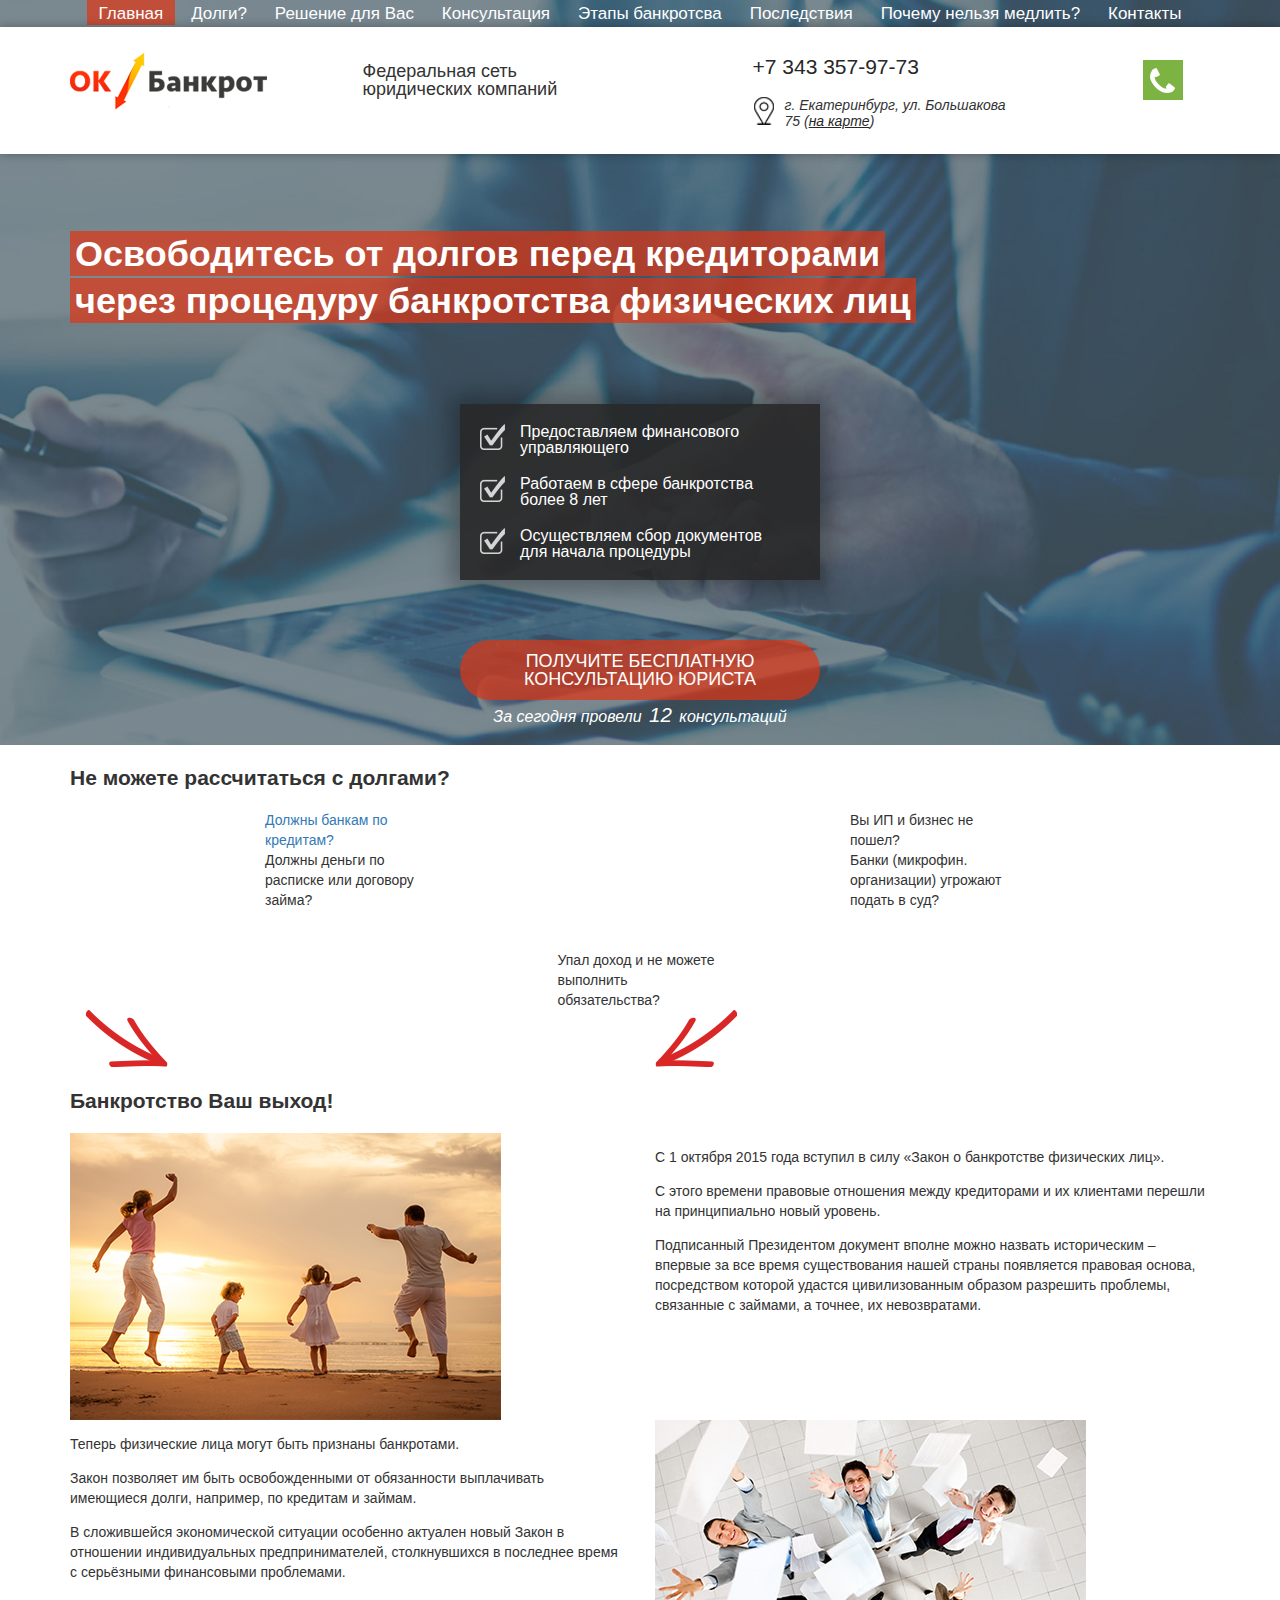
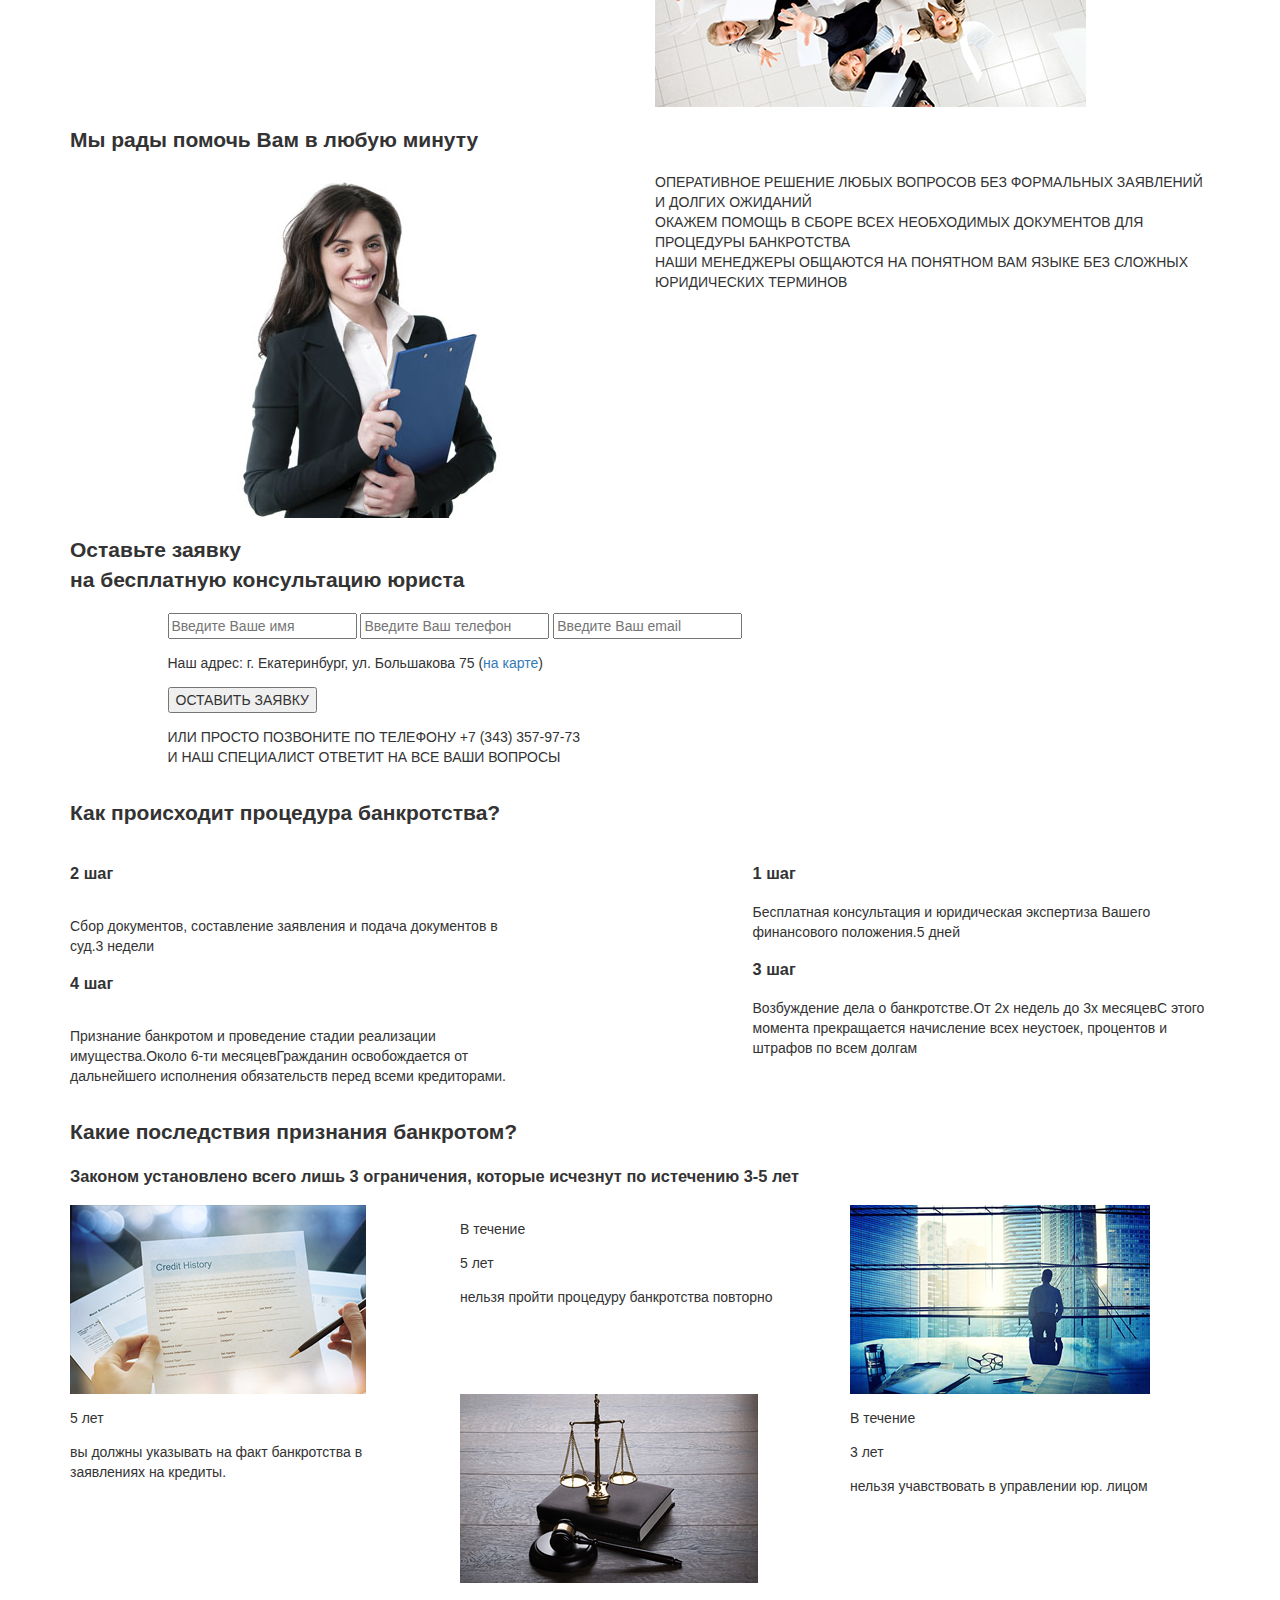
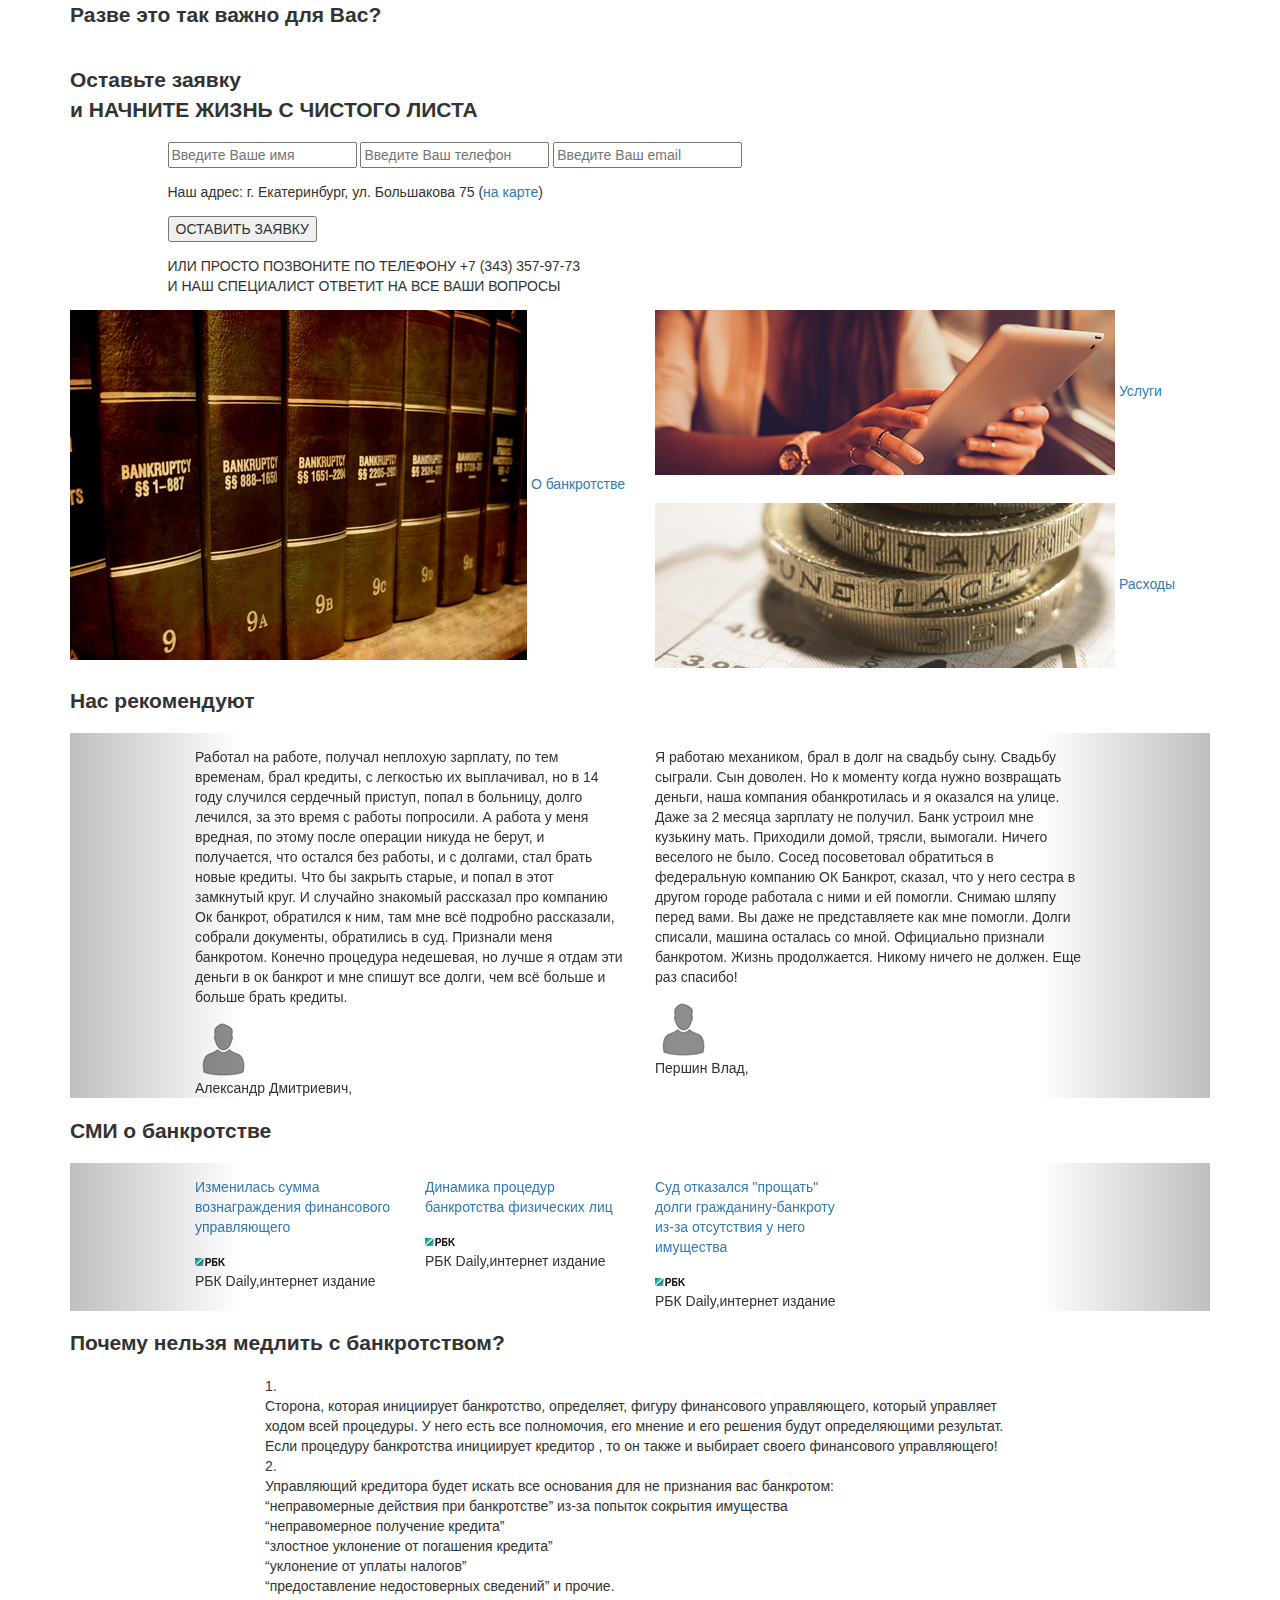
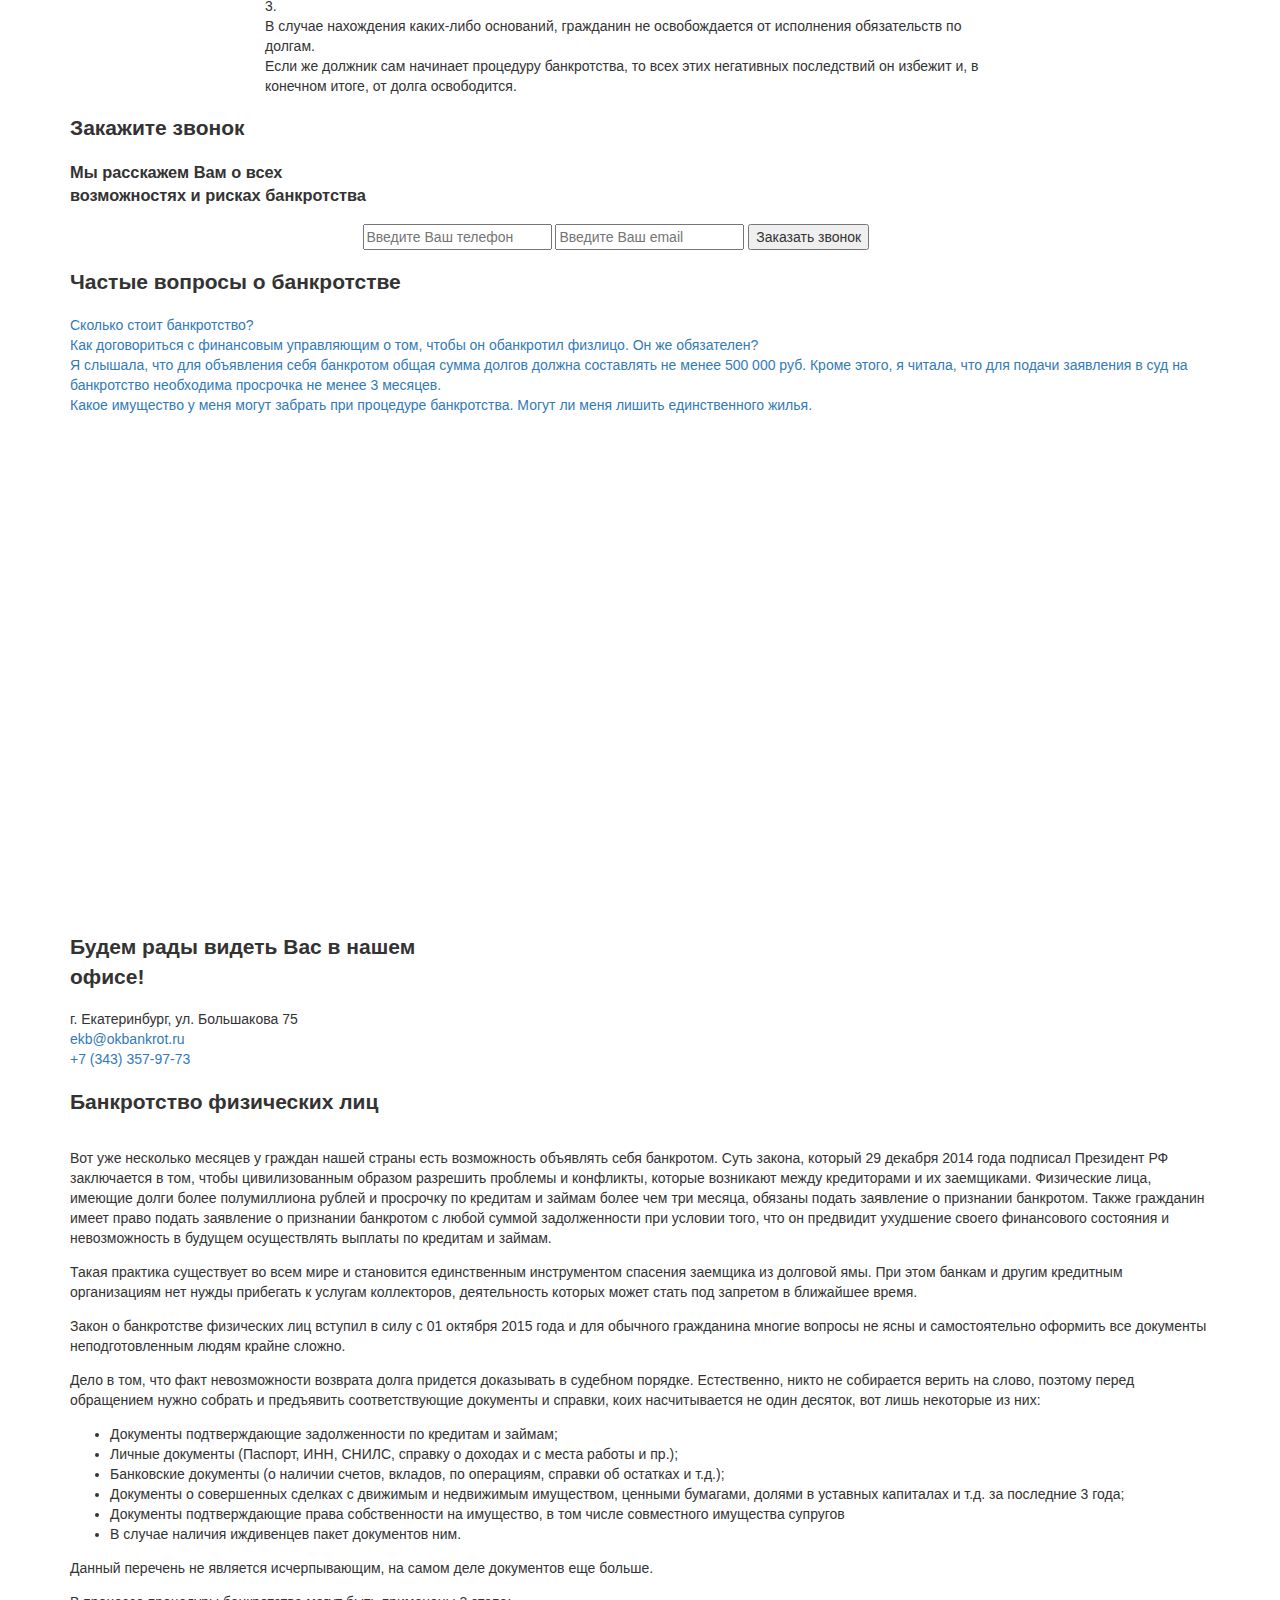
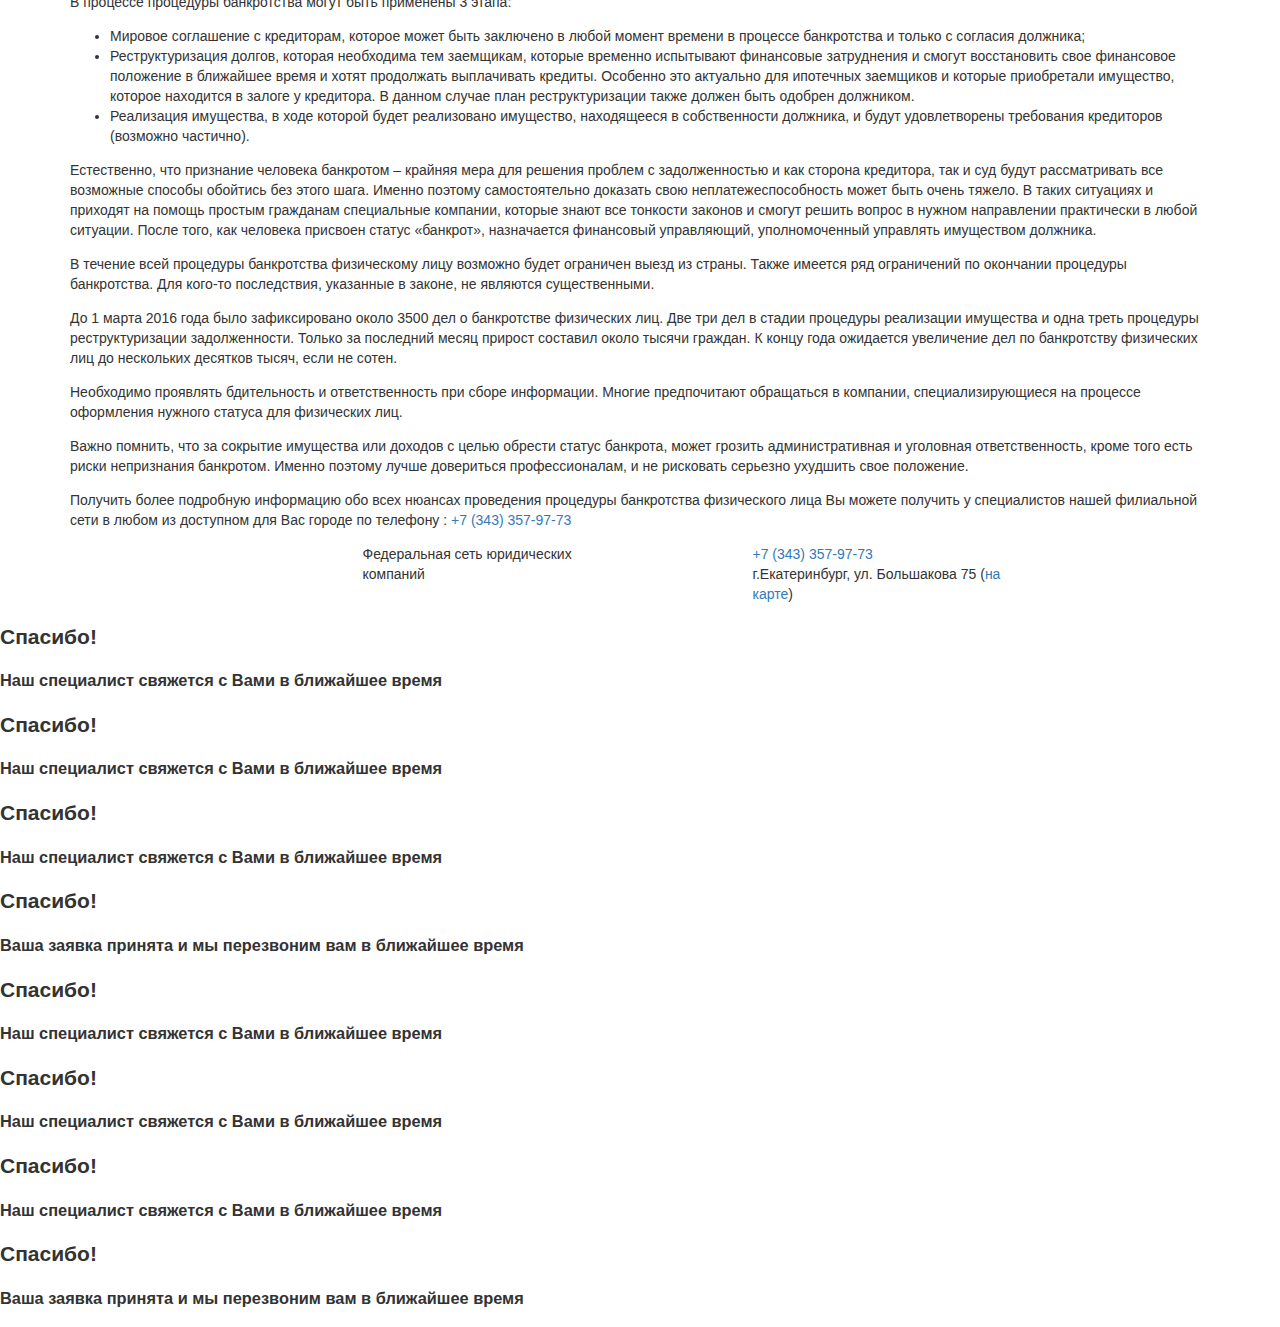
==== index.html @ f603e325 "Add files via upload" ====
<!DOCTYPE html>
<!--[if lt IE 7 ]><html class="ie ie6" lang="en"> <![endif]-->
<!--[if IE 7 ]><html class="ie ie7" lang="en"> <![endif]-->
<!--[if IE 8 ]><html class="ie ie8" lang="en"> <![endif]-->
<!--[if (gte IE 9)|!(IE)]><!--><html lang="ru"> <!--<![endif]-->
<head>
	<meta charset="utf-8">
	<title>Банкротство физических лиц - Избавьтесь от долгов по кредитам - ОК Банкрот Екатеринбург</title>
	<meta name="description" content="">
	<!-- Bootstrap v3.3.4 Grid Styles -->
	<style>	html{font-family:sans-serif;-ms-text-size-adjust:100%;-webkit-text-size-adjust:100%}body{margin:0}article,aside,details,figcaption,figure,footer,header,hgroup,main,menu,nav,section,summary{display:block}audio,canvas,progress,video{display:inline-block;vertical-align:baseline}audio:not([controls]){display:none;height:0}[hidden],template{display:none}a{background-color:transparent}a:active,a:hover{outline:0}abbr[title]{border-bottom:1px dotted}b,strong{font-weight:bold}dfn{font-style:italic}h1{font-size:2em;margin:0.67em 0}mark{background:#ff0;color:#000}small{font-size:80%}sub,sup{font-size:75%;line-height:0;position:relative;vertical-align:baseline}sup{top:-0.5em}sub{bottom:-0.25em}img{border:0}svg:not(:root){overflow:hidden}figure{margin:1em 40px}hr{-webkit-box-sizing:content-box;-moz-box-sizing:content-box;box-sizing:content-box;height:0}pre{overflow:auto}code,kbd,pre,samp{font-family:monospace, monospace;font-size:1em}button,input,optgroup,select,textarea{color:inherit;font:inherit;margin:0}button{overflow:visible}button,select{text-transform:none}button,html input[type="button"],input[type="reset"],input[type="submit"]{-webkit-appearance:button;cursor:pointer}button[disabled],html input[disabled]{cursor:default}button::-moz-focus-inner,input::-moz-focus-inner{border:0;padding:0}input{line-height:normal}input[type="checkbox"],input[type="radio"]{-webkit-box-sizing:border-box;-moz-box-sizing:border-box;box-sizing:border-box;padding:0}input[type="number"]::-webkit-inner-spin-button,input[type="number"]::-webkit-outer-spin-button{height:auto}input[type="search"]{-webkit-appearance:textfield;-webkit-box-sizing:content-box;-moz-box-sizing:content-box;box-sizing:content-box}input[type="search"]::-webkit-search-cancel-button,input[type="search"]::-webkit-search-decoration{-webkit-appearance:none}fieldset{border:1px solid #c0c0c0;margin:0 2px;padding:0.35em 0.625em 0.75em}legend{border:0;padding:0}textarea{overflow:auto}optgroup{font-weight:bold}table{border-collapse:collapse;border-spacing:0}td,th{padding:0}*{-webkit-box-sizing:border-box;-moz-box-sizing:border-box;box-sizing:border-box}*:before,*:after{-webkit-box-sizing:border-box;-moz-box-sizing:border-box;box-sizing:border-box}html{font-size:10px;-webkit-tap-highlight-color:rgba(0,0,0,0)}body{font-family:"Helvetica Neue",Helvetica,Arial,sans-serif;font-size:14px;line-height:1.42857143;color:#333;background-color:#fff}input,button,select,textarea{font-family:inherit;font-size:inherit;line-height:inherit}a{color:#337ab7;text-decoration:none}a:hover,a:focus{color:#23527c;text-decoration:underline}a:focus{outline:thin dotted;outline:5px auto -webkit-focus-ring-color;outline-offset:-2px}figure{margin:0}img{vertical-align:middle}.img-responsive,.carousel-inner>.item>img,.carousel-inner>.item>a>img{display:block;max-width:100%;height:auto}.img-rounded{border-radius:6px}.img-thumbnail{padding:4px;line-height:1.42857143;background-color:#fff;border:1px solid #ddd;border-radius:4px;-webkit-transition:all .2s ease-in-out;-o-transition:all .2s ease-in-out;transition:all .2s ease-in-out;display:inline-block;max-width:100%;height:auto}.img-circle{border-radius:50%}hr{margin-top:20px;margin-bottom:20px;border:0;border-top:1px solid #eee}.sr-only{position:absolute;width:1px;height:1px;margin:-1px;padding:0;overflow:hidden;clip:rect(0, 0, 0, 0);border:0}.sr-only-focusable:active,.sr-only-focusable:focus{position:static;width:auto;height:auto;margin:0;overflow:visible;clip:auto}[role="button"]{cursor:pointer}.container{margin-right:auto;margin-left:auto;padding-left:15px;padding-right:15px}@media (min-width:768px){.container{width:750px}}@media (min-width:992px){.container{width:970px}}@media (min-width:1200px){.container{width:1170px}}.container-fluid{margin-right:auto;margin-left:auto;padding-left:15px;padding-right:15px}.row{margin-left:-15px;margin-right:-15px}.col-xs-1, .col-sm-1, .col-md-1, .col-lg-1, .col-xs-2, .col-sm-2, .col-md-2, .col-lg-2, .col-xs-3, .col-sm-3, .col-md-3, .col-lg-3, .col-xs-4, .col-sm-4, .col-md-4, .col-lg-4, .col-xs-5, .col-sm-5, .col-md-5, .col-lg-5, .col-xs-6, .col-sm-6, .col-md-6, .col-lg-6, .col-xs-7, .col-sm-7, .col-md-7, .col-lg-7, .col-xs-8, .col-sm-8, .col-md-8, .col-lg-8, .col-xs-9, .col-sm-9, .col-md-9, .col-lg-9, .col-xs-10, .col-sm-10, .col-md-10, .col-lg-10, .col-xs-11, .col-sm-11, .col-md-11, .col-lg-11, .col-xs-12, .col-sm-12, .col-md-12, .col-lg-12{position:relative;min-height:1px;padding-left:15px;padding-right:15px}.col-xs-1, .col-xs-2, .col-xs-3, .col-xs-4, .col-xs-5, .col-xs-6, .col-xs-7, .col-xs-8, .col-xs-9, .col-xs-10, .col-xs-11, .col-xs-12{float:left}.col-xs-12{width:100%}.col-xs-11{width:91.66666667%}.col-xs-10{width:83.33333333%}.col-xs-9{width:75%}.col-xs-8{width:66.66666667%}.col-xs-7{width:58.33333333%}.col-xs-6{width:50%}.col-xs-5{width:41.66666667%}.col-xs-4{width:33.33333333%}.col-xs-3{width:25%}.col-xs-2{width:16.66666667%}.col-xs-1{width:8.33333333%}.col-xs-pull-12{right:100%}.col-xs-pull-11{right:91.66666667%}.col-xs-pull-10{right:83.33333333%}.col-xs-pull-9{right:75%}.col-xs-pull-8{right:66.66666667%}.col-xs-pull-7{right:58.33333333%}.col-xs-pull-6{right:50%}.col-xs-pull-5{right:41.66666667%}.col-xs-pull-4{right:33.33333333%}.col-xs-pull-3{right:25%}.col-xs-pull-2{right:16.66666667%}.col-xs-pull-1{right:8.33333333%}.col-xs-pull-0{right:auto}.col-xs-push-12{left:100%}.col-xs-push-11{left:91.66666667%}.col-xs-push-10{left:83.33333333%}.col-xs-push-9{left:75%}.col-xs-push-8{left:66.66666667%}.col-xs-push-7{left:58.33333333%}.col-xs-push-6{left:50%}.col-xs-push-5{left:41.66666667%}.col-xs-push-4{left:33.33333333%}.col-xs-push-3{left:25%}.col-xs-push-2{left:16.66666667%}.col-xs-push-1{left:8.33333333%}.col-xs-push-0{left:auto}.col-xs-offset-12{margin-left:100%}.col-xs-offset-11{margin-left:91.66666667%}.col-xs-offset-10{margin-left:83.33333333%}.col-xs-offset-9{margin-left:75%}.col-xs-offset-8{margin-left:66.66666667%}.col-xs-offset-7{margin-left:58.33333333%}.col-xs-offset-6{margin-left:50%}.col-xs-offset-5{margin-left:41.66666667%}.col-xs-offset-4{margin-left:33.33333333%}.col-xs-offset-3{margin-left:25%}.col-xs-offset-2{margin-left:16.66666667%}.col-xs-offset-1{margin-left:8.33333333%}.col-xs-offset-0{margin-left:0}@media (min-width:768px){.col-sm-1, .col-sm-2, .col-sm-3, .col-sm-4, .col-sm-5, .col-sm-6, .col-sm-7, .col-sm-8, .col-sm-9, .col-sm-10, .col-sm-11, .col-sm-12{float:left}.col-sm-12{width:100%}.col-sm-11{width:91.66666667%}.col-sm-10{width:83.33333333%}.col-sm-9{width:75%}.col-sm-8{width:66.66666667%}.col-sm-7{width:58.33333333%}.col-sm-6{width:50%}.col-sm-5{width:41.66666667%}.col-sm-4{width:33.33333333%}.col-sm-3{width:25%}.col-sm-2{width:16.66666667%}.col-sm-1{width:8.33333333%}.col-sm-pull-12{right:100%}.col-sm-pull-11{right:91.66666667%}.col-sm-pull-10{right:83.33333333%}.col-sm-pull-9{right:75%}.col-sm-pull-8{right:66.66666667%}.col-sm-pull-7{right:58.33333333%}.col-sm-pull-6{right:50%}.col-sm-pull-5{right:41.66666667%}.col-sm-pull-4{right:33.33333333%}.col-sm-pull-3{right:25%}.col-sm-pull-2{right:16.66666667%}.col-sm-pull-1{right:8.33333333%}.col-sm-pull-0{right:auto}.col-sm-push-12{left:100%}.col-sm-push-11{left:91.66666667%}.col-sm-push-10{left:83.33333333%}.col-sm-push-9{left:75%}.col-sm-push-8{left:66.66666667%}.col-sm-push-7{left:58.33333333%}.col-sm-push-6{left:50%}.col-sm-push-5{left:41.66666667%}.col-sm-push-4{left:33.33333333%}.col-sm-push-3{left:25%}.col-sm-push-2{left:16.66666667%}.col-sm-push-1{left:8.33333333%}.col-sm-push-0{left:auto}.col-sm-offset-12{margin-left:100%}.col-sm-offset-11{margin-left:91.66666667%}.col-sm-offset-10{margin-left:83.33333333%}.col-sm-offset-9{margin-left:75%}.col-sm-offset-8{margin-left:66.66666667%}.col-sm-offset-7{margin-left:58.33333333%}.col-sm-offset-6{margin-left:50%}.col-sm-offset-5{margin-left:41.66666667%}.col-sm-offset-4{margin-left:33.33333333%}.col-sm-offset-3{margin-left:25%}.col-sm-offset-2{margin-left:16.66666667%}.col-sm-offset-1{margin-left:8.33333333%}.col-sm-offset-0{margin-left:0}}@media (min-width:992px){.col-md-1, .col-md-2, .col-md-3, .col-md-4, .col-md-5, .col-md-6, .col-md-7, .col-md-8, .col-md-9, .col-md-10, .col-md-11, .col-md-12{float:left}.col-md-12{width:100%}.col-md-11{width:91.66666667%}.col-md-10{width:83.33333333%}.col-md-9{width:75%}.col-md-8{width:66.66666667%}.col-md-7{width:58.33333333%}.col-md-6{width:50%}.col-md-5{width:41.66666667%}.col-md-4{width:33.33333333%}.col-md-3{width:25%}.col-md-2{width:16.66666667%}.col-md-1{width:8.33333333%}.col-md-pull-12{right:100%}.col-md-pull-11{right:91.66666667%}.col-md-pull-10{right:83.33333333%}.col-md-pull-9{right:75%}.col-md-pull-8{right:66.66666667%}.col-md-pull-7{right:58.33333333%}.col-md-pull-6{right:50%}.col-md-pull-5{right:41.66666667%}.col-md-pull-4{right:33.33333333%}.col-md-pull-3{right:25%}.col-md-pull-2{right:16.66666667%}.col-md-pull-1{right:8.33333333%}.col-md-pull-0{right:auto}.col-md-push-12{left:100%}.col-md-push-11{left:91.66666667%}.col-md-push-10{left:83.33333333%}.col-md-push-9{left:75%}.col-md-push-8{left:66.66666667%}.col-md-push-7{left:58.33333333%}.col-md-push-6{left:50%}.col-md-push-5{left:41.66666667%}.col-md-push-4{left:33.33333333%}.col-md-push-3{left:25%}.col-md-push-2{left:16.66666667%}.col-md-push-1{left:8.33333333%}.col-md-push-0{left:auto}.col-md-offset-12{margin-left:100%}.col-md-offset-11{margin-left:91.66666667%}.col-md-offset-10{margin-left:83.33333333%}.col-md-offset-9{margin-left:75%}.col-md-offset-8{margin-left:66.66666667%}.col-md-offset-7{margin-left:58.33333333%}.col-md-offset-6{margin-left:50%}.col-md-offset-5{margin-left:41.66666667%}.col-md-offset-4{margin-left:33.33333333%}.col-md-offset-3{margin-left:25%}.col-md-offset-2{margin-left:16.66666667%}.col-md-offset-1{margin-left:8.33333333%}.col-md-offset-0{margin-left:0}}@media (min-width:1200px){.col-lg-1, .col-lg-2, .col-lg-3, .col-lg-4, .col-lg-5, .col-lg-6, .col-lg-7, .col-lg-8, .col-lg-9, .col-lg-10, .col-lg-11, .col-lg-12{float:left}.col-lg-12{width:100%}.col-lg-11{width:91.66666667%}.col-lg-10{width:83.33333333%}.col-lg-9{width:75%}.col-lg-8{width:66.66666667%}.col-lg-7{width:58.33333333%}.col-lg-6{width:50%}.col-lg-5{width:41.66666667%}.col-lg-4{width:33.33333333%}.col-lg-3{width:25%}.col-lg-2{width:16.66666667%}.col-lg-1{width:8.33333333%}.col-lg-pull-12{right:100%}.col-lg-pull-11{right:91.66666667%}.col-lg-pull-10{right:83.33333333%}.col-lg-pull-9{right:75%}.col-lg-pull-8{right:66.66666667%}.col-lg-pull-7{right:58.33333333%}.col-lg-pull-6{right:50%}.col-lg-pull-5{right:41.66666667%}.col-lg-pull-4{right:33.33333333%}.col-lg-pull-3{right:25%}.col-lg-pull-2{right:16.66666667%}.col-lg-pull-1{right:8.33333333%}.col-lg-pull-0{right:auto}.col-lg-push-12{left:100%}.col-lg-push-11{left:91.66666667%}.col-lg-push-10{left:83.33333333%}.col-lg-push-9{left:75%}.col-lg-push-8{left:66.66666667%}.col-lg-push-7{left:58.33333333%}.col-lg-push-6{left:50%}.col-lg-push-5{left:41.66666667%}.col-lg-push-4{left:33.33333333%}.col-lg-push-3{left:25%}.col-lg-push-2{left:16.66666667%}.col-lg-push-1{left:8.33333333%}.col-lg-push-0{left:auto}.col-lg-offset-12{margin-left:100%}.col-lg-offset-11{margin-left:91.66666667%}.col-lg-offset-10{margin-left:83.33333333%}.col-lg-offset-9{margin-left:75%}.col-lg-offset-8{margin-left:66.66666667%}.col-lg-offset-7{margin-left:58.33333333%}.col-lg-offset-6{margin-left:50%}.col-lg-offset-5{margin-left:41.66666667%}.col-lg-offset-4{margin-left:33.33333333%}.col-lg-offset-3{margin-left:25%}.col-lg-offset-2{margin-left:16.66666667%}.col-lg-offset-1{margin-left:8.33333333%}.col-lg-offset-0{margin-left:0}}.fade{opacity:0;-webkit-transition:opacity .15s linear;-o-transition:opacity .15s linear;transition:opacity .15s linear}.fade.in{opacity:1}.collapse{display:none}.collapse.in{display:block}tr.collapse.in{display:table-row}tbody.collapse.in{display:table-row-group}.collapsing{position:relative;height:0;overflow:hidden;-webkit-transition-property:height, visibility;-o-transition-property:height, visibility;transition-property:height, visibility;-webkit-transition-duration:.35s;-o-transition-duration:.35s;transition-duration:.35s;-webkit-transition-timing-function:ease;-o-transition-timing-function:ease;transition-timing-function:ease}.embed-responsive{position:relative;display:block;height:0;padding:0;overflow:hidden}.embed-responsive .embed-responsive-item,.embed-responsive iframe,.embed-responsive embed,.embed-responsive object,.embed-responsive video{position:absolute;top:0;left:0;bottom:0;height:100%;width:100%;border:0}.embed-responsive-16by9{padding-bottom:56.25%}.embed-responsive-4by3{padding-bottom:75%}.modal-open{overflow:hidden}.modal{display:none;overflow:hidden;position:fixed;top:0;right:0;bottom:0;left:0;z-index:1050;-webkit-overflow-scrolling:touch;outline:0}.modal.fade .modal-dialog{-webkit-transform:translate(0, -25%);-ms-transform:translate(0, -25%);-o-transform:translate(0, -25%);transform:translate(0, -25%);-webkit-transition:-webkit-transform 0.3s ease-out;-o-transition:-o-transform 0.3s ease-out;transition:transform 0.3s ease-out}.modal.in .modal-dialog{-webkit-transform:translate(0, 0);-ms-transform:translate(0, 0);-o-transform:translate(0, 0);transform:translate(0, 0)}.modal-open .modal{overflow-x:hidden;overflow-y:auto}.modal-dialog{position:relative;width:auto;margin:10px}.modal-content{position:relative;background-color:#fff;border:1px solid #999;border:1px solid rgba(0,0,0,0.2);border-radius:6px;-webkit-box-shadow:0 3px 9px rgba(0,0,0,0.5);box-shadow:0 3px 9px rgba(0,0,0,0.5);-webkit-background-clip:padding-box;background-clip:padding-box;outline:0}.modal-backdrop{position:fixed;top:0;right:0;bottom:0;left:0;z-index:1040;background-color:#000}.modal-backdrop.fade{opacity:0;filter:alpha(opacity=0)}.modal-backdrop.in{opacity:.5;filter:alpha(opacity=50)}.modal-header{padding:15px;border-bottom:1px solid #e5e5e5}.modal-header .close{margin-top:-2px}.modal-title{margin:0;line-height:1.42857143}.modal-body{position:relative;padding:15px}.modal-footer{padding:15px;text-align:right;border-top:1px solid #e5e5e5}.modal-footer .btn+.btn{margin-left:5px;margin-bottom:0}.modal-footer .btn-group .btn+.btn{margin-left:-1px}.modal-footer .btn-block+.btn-block{margin-left:0}.modal-scrollbar-measure{position:absolute;top:-9999px;width:50px;height:50px;overflow:scroll}@media (min-width:768px){.modal-dialog{width:600px;margin:30px auto}.modal-content{-webkit-box-shadow:0 5px 15px rgba(0,0,0,0.5);box-shadow:0 5px 15px rgba(0,0,0,0.5)}.modal-sm{width:300px}}@media (min-width:992px){.modal-lg{width:900px}}.carousel{position:relative}.carousel-inner{position:relative;overflow:hidden;width:100%}.carousel-inner>.item{display:none;position:relative;-webkit-transition:.6s ease-in-out left;-o-transition:.6s ease-in-out left;transition:.6s ease-in-out left}.carousel-inner>.item>img,.carousel-inner>.item>a>img{line-height:1}@media all and (transform-3d),(-webkit-transform-3d){.carousel-inner>.item{-webkit-transition:-webkit-transform 0.6s ease-in-out;-o-transition:-o-transform 0.6s ease-in-out;transition:transform 0.6s ease-in-out;-webkit-backface-visibility:hidden;backface-visibility:hidden;-webkit-perspective:1000px;perspective:1000px}.carousel-inner>.item.next,.carousel-inner>.item.active.right{-webkit-transform:translate3d(100%, 0, 0);transform:translate3d(100%, 0, 0);left:0}.carousel-inner>.item.prev,.carousel-inner>.item.active.left{-webkit-transform:translate3d(-100%, 0, 0);transform:translate3d(-100%, 0, 0);left:0}.carousel-inner>.item.next.left,.carousel-inner>.item.prev.right,.carousel-inner>.item.active{-webkit-transform:translate3d(0, 0, 0);transform:translate3d(0, 0, 0);left:0}}.carousel-inner>.active,.carousel-inner>.next,.carousel-inner>.prev{display:block}.carousel-inner>.active{left:0}.carousel-inner>.next,.carousel-inner>.prev{position:absolute;top:0;width:100%}.carousel-inner>.next{left:100%}.carousel-inner>.prev{left:-100%}.carousel-inner>.next.left,.carousel-inner>.prev.right{left:0}.carousel-inner>.active.left{left:-100%}.carousel-inner>.active.right{left:100%}.carousel-control{position:absolute;top:0;left:0;bottom:0;width:15%;opacity:.5;filter:alpha(opacity=50);font-size:20px;color:#fff;text-align:center;text-shadow:0 1px 2px rgba(0,0,0,0.6);background-color:rgba(0,0,0,0)}.carousel-control.left{background-image:-webkit-linear-gradient(left, rgba(0,0,0,0.5) 0, rgba(0,0,0,0.0001) 100%);background-image:-o-linear-gradient(left, rgba(0,0,0,0.5) 0, rgba(0,0,0,0.0001) 100%);background-image:-webkit-gradient(linear, left top, right top, color-stop(0, rgba(0,0,0,0.5)), to(rgba(0,0,0,0.0001)));background-image:linear-gradient(to right, rgba(0,0,0,0.5) 0, rgba(0,0,0,0.0001) 100%);background-repeat:repeat-x;filter:progid:DXImageTransform.Microsoft.gradient(startColorstr='#80000000', endColorstr='#00000000', GradientType=1)}.carousel-control.right{left:auto;right:0;background-image:-webkit-linear-gradient(left, rgba(0,0,0,0.0001) 0, rgba(0,0,0,0.5) 100%);background-image:-o-linear-gradient(left, rgba(0,0,0,0.0001) 0, rgba(0,0,0,0.5) 100%);background-image:-webkit-gradient(linear, left top, right top, color-stop(0, rgba(0,0,0,0.0001)), to(rgba(0,0,0,0.5)));background-image:linear-gradient(to right, rgba(0,0,0,0.0001) 0, rgba(0,0,0,0.5) 100%);background-repeat:repeat-x;filter:progid:DXImageTransform.Microsoft.gradient(startColorstr='#00000000', endColorstr='#80000000', GradientType=1)}.carousel-control:hover,.carousel-control:focus{outline:0;color:#fff;text-decoration:none;opacity:.9;filter:alpha(opacity=90)}.carousel-control .icon-prev,.carousel-control .icon-next,.carousel-control .glyphicon-chevron-left,.carousel-control .glyphicon-chevron-right{position:absolute;top:50%;margin-top:-10px;z-index:5;display:inline-block}.carousel-control .icon-prev,.carousel-control .glyphicon-chevron-left{left:50%;margin-left:-10px}.carousel-control .icon-next,.carousel-control .glyphicon-chevron-right{right:50%;margin-right:-10px}.carousel-control .icon-prev,.carousel-control .icon-next{width:20px;height:20px;line-height:1;font-family:serif}.carousel-control .icon-prev:before{content:'\2039'}.carousel-control .icon-next:before{content:'\203a'}.carousel-indicators{position:absolute;bottom:10px;left:50%;z-index:15;width:60%;margin-left:-30%;padding-left:0;list-style:none;text-align:center}.carousel-indicators li{display:inline-block;width:10px;height:10px;margin:1px;text-indent:-999px;border:1px solid #fff;border-radius:10px;cursor:pointer;background-color:#000 \9;background-color:rgba(0,0,0,0)}.carousel-indicators .active{margin:0;width:12px;height:12px;background-color:#fff}.carousel-caption{position:absolute;left:15%;right:15%;bottom:20px;z-index:10;padding-top:20px;padding-bottom:20px;color:#fff;text-align:center;text-shadow:0 1px 2px rgba(0,0,0,0.6)}.carousel-caption .btn{text-shadow:none}@media screen and (min-width:768px){.carousel-control .glyphicon-chevron-left,.carousel-control .glyphicon-chevron-right,.carousel-control .icon-prev,.carousel-control .icon-next{width:30px;height:30px;margin-top:-10px;font-size:30px}.carousel-control .glyphicon-chevron-left,.carousel-control .icon-prev{margin-left:-10px}.carousel-control .glyphicon-chevron-right,.carousel-control .icon-next{margin-right:-10px}.carousel-caption{left:20%;right:20%;padding-bottom:30px}.carousel-indicators{bottom:20px}}.clearfix:before,.clearfix:after,.container:before,.container:after,.container-fluid:before,.container-fluid:after,.row:before,.row:after,.modal-header:before,.modal-header:after,.modal-footer:before,.modal-footer:after{content:" ";display:table}.clearfix:after,.container:after,.container-fluid:after,.row:after,.modal-header:after,.modal-footer:after{clear:both}.center-block{display:block;margin-left:auto;margin-right:auto}.pull-right{float:right !important}.pull-left{float:left !important}.hide{display:none !important}.show{display:block !important}.invisible{visibility:hidden}.text-hide{font:0/0 a;color:transparent;text-shadow:none;background-color:transparent;border:0}.hidden{display:none !important}.affix{position:fixed}@-ms-viewport{width:device-width}.visible-xs,.visible-sm,.visible-md,.visible-lg{display:none !important}.visible-xs-block,.visible-xs-inline,.visible-xs-inline-block,.visible-sm-block,.visible-sm-inline,.visible-sm-inline-block,.visible-md-block,.visible-md-inline,.visible-md-inline-block,.visible-lg-block,.visible-lg-inline,.visible-lg-inline-block{display:none !important}@media (max-width:767px){.visible-xs{display:block !important}table.visible-xs{display:table !important}tr.visible-xs{display:table-row !important}th.visible-xs,td.visible-xs{display:table-cell !important}}@media (max-width:767px){.visible-xs-block{display:block !important}}@media (max-width:767px){.visible-xs-inline{display:inline !important}}@media (max-width:767px){.visible-xs-inline-block{display:inline-block !important}}@media (min-width:768px) and (max-width:991px){.visible-sm{display:block !important}table.visible-sm{display:table !important}tr.visible-sm{display:table-row !important}th.visible-sm,td.visible-sm{display:table-cell !important}}@media (min-width:768px) and (max-width:991px){.visible-sm-block{display:block !important}}@media (min-width:768px) and (max-width:991px){.visible-sm-inline{display:inline !important}}@media (min-width:768px) and (max-width:991px){.visible-sm-inline-block{display:inline-block !important}}@media (min-width:992px) and (max-width:1199px){.visible-md{display:block !important}table.visible-md{display:table !important}tr.visible-md{display:table-row !important}th.visible-md,td.visible-md{display:table-cell !important}}@media (min-width:992px) and (max-width:1199px){.visible-md-block{display:block !important}}@media (min-width:992px) and (max-width:1199px){.visible-md-inline{display:inline !important}}@media (min-width:992px) and (max-width:1199px){.visible-md-inline-block{display:inline-block !important}}@media (min-width:1200px){.visible-lg{display:block !important}table.visible-lg{display:table !important}tr.visible-lg{display:table-row !important}th.visible-lg,td.visible-lg{display:table-cell !important}}@media (min-width:1200px){.visible-lg-block{display:block !important}}@media (min-width:1200px){.visible-lg-inline{display:inline !important}}@media (min-width:1200px){.visible-lg-inline-block{display:inline-block !important}}@media (max-width:767px){.hidden-xs{display:none !important}}@media (min-width:768px) and (max-width:991px){.hidden-sm{display:none !important}}@media (min-width:992px) and (max-width:1199px){.hidden-md{display:none !important}}@media (min-width:1200px){.hidden-lg{display:none !important}}.visible-print{display:none !important}@media print{.visible-print{display:block !important}table.visible-print{display:table !important}tr.visible-print{display:table-row !important}th.visible-print,td.visible-print{display:table-cell !important}}.visible-print-block{display:none !important}@media print{.visible-print-block{display:block !important}}.visible-print-inline{display:none !important}@media print{.visible-print-inline{display:inline !important}}.visible-print-inline-block{display:none !important}@media print{.visible-print-inline-block{display:inline-block !important}}@media print{.hidden-print{display:none !important}}</style>
	<!-- Header CSS (First Sections of Website: compress & paste after release from _header.css here) -->
	<style>.first-screen .consultate-container,.mobile-menu,.top-menu{text-align:center}.top-menu{position:absolute;top:2px;left:0;width:100%}.top-menu a{font-size:1.214em;padding:2px 12px;color:#fff;border-top:2px solid transparent}.top-menu a.current{background:rgba(224,52,18,.7);color:#fff}.top-menu a:hover{background:#fff;color:#272727;border-top:2px solid rgba(224,52,18,.7);text-decoration:none}.top-menu.stickytop{position:fixed;top:0;background:#fff;box-shadow:0 3px 5px 0 rgba(0,0,0,.1);z-index:3;height:44px}.top-menu.stickytop a:hover{border-top:4px solid rgba(224,52,18,.7)}.top-menu.stickytop a{color:#272727;padding:8px 12px;display:inline-block;border-top:4px solid transparent}.top-menu.stickytop a.current{color:#fff;background:rgba(224,52,18,.7)}header{position:absolute;top:27px;width:100%;background:#fff;padding:25px 0;box-shadow:0 0 10px 0 rgba(0,0,0,.3);z-index:2}header .logo{background:url("img/logo.png") center no-repeat;width:197px;height:58px}header .descriptor{font-size:1.286em;line-height:18px;margin-top:10px}header .phone-number{text-align:center;font-weight:500;font-size:1.5em;color:#272727}header .adress{font-size:1em;line-height:16px;font-style:italic;margin-top:15px}header .adress .marker{background:url("img/marker.png") center no-repeat;width:22px;height:28px;display:block;float:left;margin-right:10px}header .adress a{color:#272727;text-decoration:underline}.mobile-menu a,.mobile-menu a:hover,.mobile-menu ul li a,.mobile-menu ul li a:hover,header .adress a:hover{text-decoration:none}header a.phonecall-btn{display:block;background-color:#7cb342;background-image:url("img/phonecall-icon.png");width:40px;height:40px;background-repeat:no-repeat;background-position:center;margin-top:8px}header a.phonecall-btn:hover{background-color:#689f38}.mobile-menu-container{width:100%;background-color:rgba(255,255,255,1);height:50px;line-height:50px;position:relative;border-bottom:2px solid rgba(224,52,18,.7)}.mobile-menu-container.stickytop{position:fixed;top:0;left:0;z-index:10}.mobile-logo{background-image:url("img/logo.png");background-repeat:no-repeat;background-position:left center;-webkit-background-size:contain;background-size:contain;width:100px;height:36px;float:left;margin-left:10px;margin-top:7px}.cross,.hamburger{background:0 0;top:0;padding:0 15px;color:#353232;border:0;cursor:pointer;outline:0;z-index:10000000000000;font-weight:700;position:absolute;right:0}.hamburger{line-height:48px;font-size:1.4em}.cross{font-size:3em;line-height:65px}.mobile-menu{z-index:1000000;font-weight:700;font-size:.8em;width:100%;background:#fff;position:absolute;top:50px}.mobile-menu ul{margin:0;padding:0;list-style-type:none;list-style-image:none}.mobile-menu li{display:block;border-bottom:rgba(224,52,18,.7) 1px solid;font-size:1.3em;text-transform:uppercase}.mobile-menu li:hover{display:block;color:#fff;background:rgba(224,52,18,.7)}.mobile-menu ul li a{margin:0;color:#353232}.mobile-menu ul li a:hover{color:#fff}.mobile-menu a{color:#353232}.mobile-menu a:hover{color:#FFF}.phonecall-btn.mobile{position:fixed;bottom:20px;right:0;display:block;background-color:#7cb342;background-image:url("img/phonecall-icon.png");width:50px;height:50px;background-repeat:no-repeat;background-position:center;z-index:10}section.first-screen{background:url("img/bg1.jpg") top center no-repeat;-webkit-background-size:cover;background-size:cover;padding-top:200px}.first-screen h2{font-size:2.571em;color:#fff;line-height:1.31}.first-screen h2 span{background:rgba(224,52,18,.7);padding:2px 5px}.first-screen .bullet-container{box-shadow:0 0 21px 9px rgba(0,0,0,.3);padding:20px;background:rgba(39,39,39,.9);margin-top:50px;margin-bottom:60px}.first-screen .bullet{margin-bottom:20px}.first-screen .bullet .icon{float:left;margin-right:15px;background:url("img/bullet-icon.png") center no-repeat;width:25px;height:26px}.first-screen .bullet .text{font-size:1.143em;color:#fff;font-weight:300;line-height:16px;float:left;width:84%}.first-screen .bullet .text span{font-weight:500}.first-screen .bullet:last-of-type{margin-bottom:0}.first-screen .consultate-container a{background:rgba(224,52,18,.7);display:block;border-radius:100px;color:#fff;font-size:1.286em;text-transform:uppercase;line-height:1;padding:12px 0}.first-screen .consultate-container a:hover{background:rgba(224,52,18,1);text-decoration:none}.first-screen .consultate-container p{font-size:1.143em;color:#fff;font-style:italic;font-weight:300;margin-top:0}.first-screen .consultate-container p span{font-size:1.286em;font-weight:500;padding:0 3px}</style>
	<meta http-equiv="X-UA-Compatible" content="IE=edge">
	<meta name="viewport" content="width=device-width, initial-scale=1, maximum-scale=1">

	<link rel="shortcut icon" href="img/favicon/favicon.png" type="image/png">
	<link rel="apple-touch-icon" href="img/favicon/apple-touch-icon.png">
	<link rel="apple-touch-icon" sizes="72x72" href="img/favicon/apple-touch-icon-72x72.png">
	<link rel="apple-touch-icon" sizes="114x114" href="img/favicon/apple-touch-icon-114x114.png">
	<!-- Yandex.Metrika counter -->
<script type="text/javascript">
    (function (d, w, c) {
        (w[c] = w[c] || []).push(function() {
            try {
                w.yaCounter41683899 = new Ya.Metrika({
                    id:41683899,
                    clickmap:true,
                    trackLinks:true,
                    accurateTrackBounce:true,
                    webvisor:true,
                    trackHash:true
                });
            } catch(e) { }
        });

        var n = d.getElementsByTagName("script")[0],
            s = d.createElement("script"),
            f = function () { n.parentNode.insertBefore(s, n); };
        s.type = "text/javascript";
        s.async = true;
        s.src = "https://mc.yandex.ru/metrika/watch.js";

        if (w.opera == "[object Opera]") {
            d.addEventListener("DOMContentLoaded", f, false);
        } else { f(); }
    })(document, window, "yandex_metrika_callbacks");
</script>
<noscript><div><img src="https://mc.yandex.ru/watch/41683899" style="position:absolute; left:-9999px;" alt="" /></div></noscript>
<!-- /Yandex.Metrika counter -->

	
	<!-- Yandex.Metrika counter -->
	<script type="text/javascript">

		(function (d, w, c) {	
		
			(w[c] = w[c] || []).push(function() {
				try {
					w.yaCounter35426495 = new Ya.Metrika({
						id:35426495,
						clickmap:true,
						trackLinks:true,
						accurateTrackBounce:true,
						webvisor:true
					});
				} catch(e) { }
			});

			var n = d.getElementsByTagName("script")[0],
				s = d.createElement("script"),
				f = function () { n.parentNode.insertBefore(s, n); };
			s.type = "text/javascript";
			s.async = true;
			s.src = "https://mc.yandex.ru/metrika/watch.js";

			if (w.opera == "[object Opera]") {
				d.addEventListener("DOMContentLoaded", f, false);
			} else { f(); }		
			
		})(document, window, "yandex_metrika_callbacks");
		
	</script>

	<noscript><div><img src="https://mc.yandex.ru/watch/35426495" style="position:absolute; left:-9999px;" alt="" /></div></noscript>
	<!-- /Yandex.Metrika counter -->
	
</head>
<body>
<style>
	a {
		outline: none !important;
	}
	.close2 {
		width: 30px;
		height: 30px;
		background: none !important;
		opacity: .8;
		top: -40px !important;
		right: -40px !important;
		position: absolute;
		font-size: 30px !important;
		color: #fff !important;
	}
	a.close2:hover {
		color: #fff !important;
		text-decoration: none !important;
	}
</style>
    <div class="top-menu hidden-xs hidden-sm">
        <div class="container">
            <a href="index.php.html#home">Главная</a>
            <a href="index.php.html#debts">Долги?</a>
            <a href="index.php.html#relation">Решение для Вас</a>
            <a href="index.php.html#consultate">Консультация</a>
            <a href="index.php.html#bankruptcy-process">Этапы банкротсва</a>
            <a href="index.php.html#effects">Последствия</a>
            <a href="index.php.html#why">Почему нельзя медлить?</a>
            <a href="index.php.html#contacts">Контакты</a>
        </div>  
    </div>
    <!--Tablet&Mobile-->
    <div class="mobile-menu-container hidden-md hidden-lg">
        <div class="mobile-logo"></div>
        <button class="hamburger">МЕНЮ &#9776;</button>
        <button class="cross">&#735;</button>
        <div class="mobile-menu">
          <ul>
            <a href="index.php.html#home" class="ancLinks"><li>Главная</li></a>
            <a href="index.php.html#debts" class="ancLinks"><li>Долги?</li></a>
            <a href="index.php.html#relation" class="ancLinks"><li>Решение для Вас</li></a>
            <a href="index.php.html#consultate" class="ancLinks"><li>Консультация</li></a>
            <a href="index.php.html#bankruptcy-process" class="ancLinks"><li>Этапы банкротсва</li></a>
            <a href="index.php.html#effects" class="ancLinks"><li>Последствия</li></a>
            <a href="index.php.html#why" class="ancLinks"><li>Почему нельзя медлить?</li></a>
            <a href="index.php.html#contacts" class="ancLinks"><li>Контакты</li></a>
          </ul>
        </div> 
    </div>
    <!--Mobile Phonecall-->
        <a href="javascript:void(0)" class="phonecall-btn mobile visible-xs visible-sm" data-toggle="modal" data-target=".phonecall-modal"></a>
    <!--/Mobile Phonecall-->
    <header class="hidden-xs hidden-sm">
        <div class="container">
            <div class="main-header">
                <div class="row">
                    <div class="col-md-3">
                        <div class="logo"></div>
                    </div>
                    <div class="col-md-3">
                        <div class="descriptor">Федеральная сеть юридических компаний</div>
                    </div>
                    <div class="col-md-3 col-md-offset-1">
                        <a href="tel:+7(343)384-57-94" class="phone-number">+7 343 357-97-73</a>
                        <div class="adress"><span class="marker"></span>г. Екатеринбург, ул. Большакова 75 (<a href="javascript:void(0)" data-toggle="modal" data-target=".map-modal">на карте</a>)</div>
                    </div>
                    <div class="col-md-1 col-md-offset-1 pull-right">
                        <a href="javascript:void(0)" class="phonecall-btn" data-toggle="modal" data-target=".phonecall-modal"></a>
                    </div>
                </div>
            </div>
        </div>
    </header>
    <section class="first-screen" id="home">
        <div class="container">
            <h2><span>Освободитесь от долгов перед кредиторами</span><br><span>через процедуру банкротства физических лиц</span></h2>
            <div class="row">
                <div class="col-sm-4 col-sm-offset-4">
                    <div class="bullet-container">
                       <div class="bullet">
                           <div class="icon"></div>
                           <div class="text">Предоставляем финансового управляющего</div>
                           <div class="clearfix"></div>
                       </div>
                       <div class="bullet">
                           <div class="icon"></div>
                           <div class="text">Работаем в сфере банкротства более <span>8</span> лет</div>
                           <div class="clearfix"></div>
                       </div>
                       <div class="bullet">
                           <div class="icon"></div>
                           <div class="text">Осуществляем сбор документов <br>для начала процедуры</div>
                           <div class="clearfix"></div>
                       </div>
                    </div>
                </div>
            </div>
            <div class="row">
                <div class="col-sm-4 col-sm-offset-4">
                    <div class="consultate-container">
                        <a href="javascript:void(0)" class="consultate-btn" data-toggle="modal" data-target=".consultate-modal">ПОЛУЧИТЕ БЕСПЛАТНУЮ<br>КОНСУЛЬТАЦИЮ ЮРИСТА</a>
                        <p>За сегодня провели <span>12</span> консультаций</p>
                    </div>
                </div>
            </div>
        </div>
    </section>
    <section class="debts" id="debts">
        <div class="container">
            <h2>Не можете рассчитаться с долгами?</h2>
            <div class="divider"></div>
            <div class="row">
                <div class="col-sm-2 col-sm-offset-2 bank">
                    <div class="item">
                        <div class="icon"></div>
                        <div class="text">
							<a href="javascript:void(0)" class="consultate-btn" data-toggle="modal" data-target=".consultate-modal">Должны банкам по кредитам?</a>
						</div>
                    </div>
                    <div class="item">
                        <div class="icon"></div>
                        <div class="text">Должны деньги по расписке или договору займа?</div>
                    </div>
                </div>
                <div class="col-sm-2 col-sm-offset-1 income">
                    <div class="item">
                        <div class="icon"></div>
                        <div class="text">Упал доход и не можете выполнить обязательства?</div>
                    </div>
                </div>
                <div class="col-sm-2 col-sm-offset-1 business">
                    <div class="item">
                        <div class="icon"></div>
                        <div class="text">Вы ИП и бизнес не пошел?</div>
                    </div>
                    <div class="item">
                        <div class="icon"></div>
                        <div class="text">Банки (микрофин. организации) угрожают подать в суд?</div>
                    </div>
                </div>
            </div>
            <div class="summary">
                <div class="col-md-6 col-sm-6 col-xs-6">
                    <img src="img/arrow-left.png" class="img-responsive">
                </div>
                <div class="col-md-6 col-sm-6 col-xs-6">
                    <img src="img/arrow-right.png" class="img-responsive">
                </div>
            </div>
        </div>
    </section>
    <section class="relation" id="relation">
        <div class="container">
            <h2>Банкротство Ваш выход!</h2>
            <div class="divider"></div>
            <div class="row vertical-align mb20">
                <div class="col-sm-6 col-xs-12">
                    <div class="advantage-img">
                        <img src="img/relation/1.jpg" alt="Банкротство Ваш выход">
                    </div>
                </div>
                <div class="col-sm-6 col-xs-12">
                    <div class="advantage-text">
                        <p>С 1 октября 2015 года вступил в силу «Закон о банкротстве физических лиц».</p>
                        <p>С этого времени правовые отношения между кредиторами и их клиентами перешли на принципиально новый уровень.</p>
                        <p>Подписанный Президентом документ вполне можно назвать историческим – впервые за все время существования нашей страны появляется правовая основа, посредством которой удастся цивилизованным образом разрешить проблемы, связанные с займами, а точнее, их невозвратами.</p>
                    </div>
                </div>
            </div>
            <div class="row vertical-align">
                <div class="col-sm-6">
                    <div class="advantage-text">
                        <p>Теперь физические лица могут быть признаны банкротами.</p>
                        <p>Закон позволяет им быть освобожденными от обязанности выплачивать имеющиеся долги, например, по кредитам и займам.</p>
                        <p>В сложившейся экономической ситуации особенно актуален новый Закон в отношении индивидуальных предпринимателей, столкнувшихся в последнее время с серьёзными финансовыми проблемами.</p>
                    </div>
                </div>
                <div class="col-sm-6">
                    <div class="advantage-img">
                        <img src="img/relation/2.jpg" alt="Банкротство Ваш выход">
                    </div>
                </div>
            </div>
        </div>
    </section>
    <section class="help">
        <div class="container">
            <h2>Мы рады помочь Вам в любую минуту</h2>
            <div class="divider"></div>
            <div class="row vertical-align">
                <div class="col-sm-6 col-xs-12">
                    <div class="girl pull-right"><img src="img/help/1.jpg" alt="Поможем в любую минуту" class="img-responsive"></div>
                </div>
                <div class="col-sm-6 col-xs-12">
                    <div class="help-bullet-container mb20">
                        <div class="item">
                            <div class="icon"></div>
                            <div class="text">ОПЕРАТИВНОЕ РЕШЕНИЕ ЛЮБЫХ ВОПРОСОВ БЕЗ ФОРМАЛЬНЫХ ЗАЯВЛЕНИЙ И ДОЛГИХ ОЖИДАНИЙ</div>
                            <div class="clearfix"></div>
                        </div>
                        <div class="item">
                            <div class="icon"></div>
                            <div class="text">ОКАЖЕМ ПОМОЩЬ В СБОРЕ ВСЕХ НЕОБХОДИМЫХ ДОКУМЕНТОВ ДЛЯ ПРОЦЕДУРЫ БАНКРОТСТВА</div>
                            <div class="clearfix"></div>
                        </div>
                        <div class="item">
                            <div class="icon"></div>
                            <div class="text">НАШИ МЕНЕДЖЕРЫ ОБЩАЮТСЯ НА ПОНЯТНОМ ВАМ ЯЗЫКЕ БЕЗ СЛОЖНЫХ ЮРИДИЧЕСКИХ ТЕРМИНОВ</div>
                            <div class="clearfix"></div>
                        </div>
                    </div>
                </div>
            </div>
        </div>
    </section>
    <section class="consultate" id="consultate">
        <div class="container">
            <h2>Оставьте заявку<br>на бесплатную консультацию юриста</h2>
            <div class="row">
                <div class="col-sm-10 col-sm-offset-1">
                    <div class="form-container">
                        <form action="http://www.ekb.okbankrot.ru/sendmail.php" method="post">
				<input type="hidden" name="identity" value="6">
                            <input type="text" name="name" placeholder="Введите Ваше имя">
                            <input type="tel" name="phone" placeholder="Введите Ваш телефон"  required>
							<input type="email" name="email" placeholder="Введите Ваш email">
							 <input type="hidden" name="utm_source" value="" />
                    <input type="hidden" name="utm_medium" value="" />
                    <input type="hidden" name="utm_campaign" value="" />
                    <input type="hidden" name="utm_content" value="" />
                            <!--input type="datetime-local" name="date" placeholder="Дата и время" style="padding-right:0;margin:0"-->
                            <p><span>Наш адрес:</span> г. Екатеринбург, ул. Большакова 75 (<a href="javascript:void(0)" data-toggle="modal" data-target=".map-modal">на карте</a>)</p>
                            <button>ОСТАВИТЬ ЗАЯВКУ</button>
                        </form>
                        <p>ИЛИ ПРОСТО ПОЗВОНИТЕ ПО ТЕЛЕФОНУ +7 (343) 357-97-73<br>И НАШ СПЕЦИАЛИСТ ОТВЕТИТ НА ВСЕ ВАШИ ВОПРОСЫ</p>
                    </div>
                </div>
            </div>
        </div>
    </section>
    <section class="debt-process" id="bankruptcy-process">
        <div class="container">
            <h2>Как происходит процедура банкротства?</h2>
            <div class="divider"></div>
            <div class="row hidden-xs">
               <div class="col-sm-5">
                   <div class="step step-2">
                        <h3>2 шаг</h3>
                        <div class="divider"></div>
                        <div class="clearfix"></div>
                        <p>Сбор документов, составление заявления и подача документов в суд.<span>3 недели</span></p>
                    </div>
                    <div class="step step-4">
                        <h3>4 шаг</h3>
                        <div class="divider"></div>
                        <div class="clearfix"></div>
                        <p>Признание банкротом и проведение стадии реализации имущества.<span>Около 6-ти месяцев</span>Гражданин освобождается от дальнейшего исполнения обязательств перед всеми кредиторами.</p>
                    </div>
               </div>
               <div class="col-sm-2">
                   <div class="steps-line">
                    <div class="path-out">
                        <div class="path">
                            <div class="square anim-class">
                                <i class="icon icon-1"></i>
                            </div>
                            <div class="line anim-class"></div>
                            <div class="square anim-class">
                                <i class="icon icon-2"></i>
                            </div>
                            <div class="line anim-class"></div>
                            <div class="square anim-class">
                                <i class="icon icon-3"></i>
                            </div>
                            <div class="line anim-class"></div>
                            <div class="square anim-class">
                                <i class="icon icon-4"></i>
                            </div>
                        </div>
                        <div class="path-active">
                            <div class="square anim-class">
                                <i class="icon icon-1"></i>
                            </div>
                            <div class="line anim-class"></div>
                            <div class="square anim-class">
                                <i class="icon icon-2"></i>
                            </div>
                            <div class="line anim-class"></div>
                            <div class="square anim-class">
                                <i class="icon icon-3"></i>
                            </div>
                            <div class="line anim-class"></div>
                            <div class="square anim-class">
                                <i class="icon icon-4"></i>
                            </div>
</div>
                    </div>
                </div>
               </div>
               <div class="col-sm-5">
                   <div class="step step-1">
                        <h3>1 шаг</h3>
                        <div class="divider"></div>
                        <p>Бесплатная консультация и юридическая экспертиза Вашего финансового положения.<span>5 дней</span></p>
                    </div>
                    <div class="step step-3">
                        <h3>3 шаг</h3>
                        <div class="divider"></div>
                        <p>Возбуждение дела о банкротстве.<span>От 2х недель до 3х месяцев</span>С этого момента прекращается начисление всех неустоек, процентов и штрафов по всем долгам</p>
                    </div>
               </div>              
            </div>
            <div class="row visible-xs">
                <div class="col-xs-9">
                    <div class="step step-1">
                        <h3>1 шаг</h3>
                        <div class="divider"></div>
                        <p>Бесплатная консультация и юридическая экспертиза Вашего финансового положения.<span>1 день</span></p>
                    </div>
                    <div class="step step-2">
                        <h3>2 шаг</h3>
                        <div class="divider"></div>
                        <p>Сбор документов, составление заявления и подача документов в суд.<span>3 недели</span></p>
                    </div>
                    <div class="step step-3">
                        <h3>3 шаг</h3>
                        <div class="divider"></div>
                        <p>Возбуждение дела о банкротстве.<span>От 2х недель до 3х месяцев</span>С этого момента прекращается начисление всех неустоек, процентов и штрафов по всем долгам.</p>
                    </div>
                    <div class="step step-4">
                        <h3>4 шаг</h3>
                        <div class="divider"></div>
                        <p>Признание банкротом и проведение стадии реализации имущества.<span>Около 6-ти месяцев</span>Гражданин освобождается от дальнейшего исполнения обязательств перед всеми кредиторами.</p>
                    </div>
                </div>
                <div class="col-xs-3">
                    <div class="steps-line">
                    <div class="path-out-mobile">
                        <div class="path">
                            <div class="square anim-class">
                                <i class="icon icon-1"></i>
                            </div>
                            <div class="line anim-class"></div>
                            <div class="square anim-class">
                                <i class="icon icon-2"></i>
                            </div>
                            <div class="line anim-class"></div>
                            <div class="square anim-class">
                                <i class="icon icon-3"></i>
                            </div>
                            <div class="line anim-class last-line"></div>
                            <div class="square anim-class">
                                <i class="icon icon-4"></i>
                            </div>
                        </div>
                        <div class="path-active-mobile">
                            <div class="square anim-class">
                                <i class="icon icon-1"></i>
                            </div>
                            <div class="line anim-class"></div>
                            <div class="square anim-class">
                                <i class="icon icon-2"></i>
                            </div>
                            <div class="line anim-class"></div>
                            <div class="square anim-class">
                                <i class="icon icon-3"></i>
                            </div>
                            <div class="line anim-class last-line"></div>
                            <div class="square anim-class">
                                <i class="icon icon-4"></i>
                            </div>
</div>
                    </div>
                </div>
                </div>
            </div>
        </div>
    </section>
    <section class="effects" id="effects">
        <div class="container">
            <h2>Какие последствия признания банкротом?</h2>
            <h3>Законом установлено всего лишь 3 ограничения, которые исчезнут по истечению 3-5 лет</h3>
            <div class="row mb20">
                <div class="col-sm-4 col-xs-12">
                    <img src="img/effects/1.jpg" class="img-responsive" alt="">
                </div>
                <div class="col-sm-4 col-xs-12">
                    <div class="effects-item">
                        <div class="text">
                            <p class="big-text">В течение</p>
                            <p class="big-text"><span>5</span> лет</p>
                            <p>нельзя пройти процедуру банкротства повторно</p>
                        </div>
                    </div>
                </div>
                <div class="col-sm-4 col-xs-12">
                    <img src="img/effects/3.jpg" class="img-responsive" alt="">
                </div>
            </div>
            <div class="row vertical-align">
                <div class="col-sm-4 col-xs-12">
                    <div class="effects-item">
                        <div class="text">
                            <p class="big-text"><span>5</span> лет</p>
                            <p>вы должны указывать на факт банкротства в заявлениях на кредиты.</p>
                        </div>
                    </div>
                </div>
                <div class="col-sm-4 col-xs-12">
                    <img src="img/effects/2.jpg" class="img-responsive" alt="">
                </div>
                <div class="col-sm-4 col-xs-12">
                    <div class="effects-item">
                        <div class="text">
                            <p class="big-text">В течение</p>
                            <p class="big-text"><span>3</span> лет</p>
                            <p>нельзя учавствовать в управлении юр. лицом</p>
                        </div>
                    </div>
                </div>
            </div>
            <h2 class="red">Разве это так важно для Вас?</h2>
        </div>
    </section>
    <section class="consultate2">
        <div class="container">
            <h2>Оставьте заявку<br><span>и НАЧНИТЕ ЖИЗНЬ С ЧИСТОГО ЛИСТА</span></h2>
            <div class="row">
                <div class="col-sm-10 col-sm-offset-1">
                    <div class="form-container">
                        <form action="http://www.ekb.okbankrot.ru/sendmail.php" method="post">
				<input type="hidden" name="identity" value="7">
                            <input type="text" name="name" placeholder="Введите Ваше имя">
                            <input type="tel" name="phone" placeholder="Введите Ваш телефон"  required>
                            <input type="email" name="email" placeholder="Введите Ваш email">
							 <input type="hidden" name="utm_source" value="" />
                    <input type="hidden" name="utm_medium" value="" />
                    <input type="hidden" name="utm_campaign" value="" />
                    <input type="hidden" name="utm_content" value="" />
                            <!--input type="datetime-local" name="date" placeholder="Дата и время" style="padding-right:0;margin:0">-->
                            <p><span>Наш адрес:</span> г. Екатеринбург, ул. Большакова 75 (<a href="javascript:void(0)" data-toggle="modal" data-target=".map-modal">на карте</a>)</p>
                            <button>ОСТАВИТЬ ЗАЯВКУ</button>
                        </form>
                        <p>ИЛИ ПРОСТО ПОЗВОНИТЕ ПО ТЕЛЕФОНУ +7 (343) 357-97-73<br>И НАШ СПЕЦИАЛИСТ ОТВЕТИТ НА ВСЕ ВАШИ ВОПРОСЫ</p>
                    </div>
                </div>
            </div>
        </div>
    </section>
    <section class="services">
        <div class="container">
            <div class="row">
                <div class="col-sm-6 col-xs-12">
                    <div class="service-container">
                        <img src="img/services/1.jpg" alt="О компании">
                        <a href="javascript:void(0)" class="service-link" data-toggle="modal" data-target=".bankruptcy-modal">О банкротстве <span></span></a>
                    </div>
                </div>
                <div class="col-sm-6 col-xs-12">
                    <div class="service-container service" style="margin-bottom:28px">
                        <img src="img/services/2.jpg" alt="Услуги">
                        <a href="javascript:void(0)" class="service-link"  data-toggle="modal" data-target=".service-modal">Услуги <span></span></a>
                    </div>
                    <div class="service-container">
                        <img src="img/services/3.jpg" alt="Расходы">
                        <a href="javascript:void(0)" class="service-link"  data-toggle="modal" data-target=".costs-modal">Расходы <span></span></a>
                    </div>
                </div>
            </div>
        </div>
    </section>
    <section class="recomend">
        <div class="container">
            <h2>Нас рекомендуют</h2>
            <div id="recomend-carousel" class="carousel slide" data-ride="carousel">
              <!-- Wrapper for slides -->
              <div class="carousel-inner">
                <div class="item active">
                   <div class="col-md-10 col-md-offset-1 col-sm-10 col-sm-offset-1 col-xs-10 col-xs-10 col-xs-offset-1">
                        <div class="col-md-6 col-sm-6 col-xs-12">
                            <div class="recomend-container">
                                <p>Работал на работе, получал неплохую зарплату, по тем временам, брал кредиты, с легкостью их выплачивал, но в 14 году случился сердечный приступ, попал в больницу, долго лечился, за это время с работы попросили. А работа у меня вредная, по этому после операции никуда не берут, и получается, что остался без работы, и с долгами, стал брать новые кредиты. Что бы закрыть старые, и попал в этот замкнутый круг. И случайно знакомый рассказал про компанию Ок банкрот, обратился к ним, там мне всё подробно рассказали, собрали документы, обратились в суд. Признали меня банкротом. Конечно процедура недешевая, но лучше я отдам эти деньги в ок банкрот и мне спишут все долги, чем всё больше и больше брать кредиты.</p>
                                <div class="user">
                                    <div class="avatar">
                                        <img src="img/feedback/1.png" class="img-responsive">
                                    </div>
                                    <div class="name">
                                        Александр Дмитриевич,
                                        <span class="profession"></span>
                                    </div>
                                    <div class="clearfix"></div>
                                </div>
                            </div>
                        </div>
                        <div class="col-md-6 col-sm-6 col-xs-12">
                            <div class="recomend-container">
                                <p>Я работаю механиком, брал в долг на свадьбу сыну. Свадьбу сыграли. Сын доволен. Но к моменту когда нужно возвращать деньги, наша компания обанкротилась и я оказался на улице. Даже за 2 месяца зарплату не получил. Банк устроил мне кузькину мать. Приходили домой, трясли, вымогали. Ничего веселого не было. Сосед посоветовал обратиться в федеральную компанию ОК Банкрот, сказал, что у него сестра в другом городе работала с ними и ей помогли. Снимаю шляпу перед вами. Вы даже не представляете как мне помогли. Долги списали, машина осталась со мной. Официально признали банкротом. Жизнь продолжается. Никому ничего не должен. Еще раз спасибо!</p>
                            	<div class="user">
                                	<div class="avatar">
                                    	<img src="img/feedback/1.png" class="img-responsive">
                                	</div>
                                	<div class="name">
                                	    Першин Влад,
                                	    <span class="profession"></span>
                                	</div>
                                	<div class="clearfix"></div>
                            	</div>
                            </div>
                        </div>
                   </div>
                </div>
                <div class="item">
                   <div class="col-md-10 col-md-offset-1 col-sm-10 col-sm-offset-1 col-xs-10 col-xs-10 col-xs-offset-1">
                       <div class="col-md-6 col-sm-6 col-xs-12">
                           <div class="recomend-container">
                                <p>Работаю учителем начальных классов, кредит брала на лечение сына, попала в сложную жизненную ситуацию и кредит не смогла выплачивать. Банк подал на меня на банкротство и сказали, что автомобиль забирать не будут и им нужны деньги. Обратилась за помощью в вашу компанию. У меня ничего нет, что у меня брать. Отдала кредитную машину, долг остался еще 300 000р. его списали. Теперь все хорошо. Есть официальная бумага о том, что меня признали банкротом.</p>
                                <div class="user">
                                    <div class="avatar">
                                        <img src="img/feedback/1.png" class="img-responsive">
                                    </div>
                                    <div class="name">
                                        Елена Сергеевна,
                                        <span class="profession"></span>
                                    </div>
                                    <div class="clearfix"></div>
                                </div>
                            </div>
                        </div>
                        <div class="col-md-6 col-sm-6 col-xs-12">
                            <div class="recomend-container">
                                <p>Большое спасибо за помощь. Списали долги. Сохранили имущество. Признали банкротом. Чуть-чуть дольше заняла процедура чем ожидали, но это вина суда. Большое вам спасибо. Теперь все с чистого листа. Иначе была бы беда.</p>
                                <div class="user">
                                    <div class="avatar">
                                        <img src="img/feedback/1.png" class="img-responsive">
                                    </div>
                                    <div class="name">
                                        Домбров Игнат,
                                        <span class="profession"></span>
                                    </div>
                                    <div class="clearfix"></div>
                                </div>
                            </div>
                        </div>
                   </div>
                </div>
                <div class="item">
                   <div class="col-md-10 col-md-offset-1 col-sm-10 col-sm-offset-1 col-xs-10 col-xs-10 col-xs-offset-1">
                       <div class="col-md-6 col-sm-6 col-xs-12">
                        <div class="recomend-container">
                            <p>У моей дочери был небольшой бизнес, связанный с женской одеждой. После развода с мужем она осталась одна с ребенком. Но в связи с ростом валют и снижением продаж, бизнес пришлось закрыть. Гасить кредит, взятый в банке на товар, возможности нет. Этот закон как раз для нее. Устроиться на работу она не может, так как ребенку 3 года, да ещё очень болезненный, из больниц не вылазят. Живут только на алименты. Банкротство помогло ей начать заново жить. Она обратилась в ОК Банкрот, там ей помогли собрать все документы, и сами провели всю процедуру.</p>
                        	<div class="user">
                                <div class="avatar">
                                    <img src="img/feedback/1.png" class="img-responsive">
                                </div>
                                <div class="name">
                                    Галина Александровна,
                                    <span class="profession"></span>
                                </div>
                                <div class="clearfix"></div>
                            </div>
                        </div>
                    </div>
                        <div class="col-md-6 col-sm-6 col-xs-12">
                            <div class="recomend-container">
                                <p>Я взяла кредит на себя для другого человека, вроде бы подруга была, но оказалось что нет. Деньги она просила взять под бизнес, т.к. ей не давали, но я и сжалилась, за что теперь расплачиваюсь, брала 400 тыс., сейчас уже набежало 1.5 млн. С зарплатой в 20 тыс. нет возможности выплачивать этот кредит. Только банкротство мне и помогло. Да и ещё, до момента обращения в ОК Банкрот, надоедали коллекторы, спать не могла, всех родственников терроризировали, но в этой компании меня научили как с ними разговаривать, и все нападки прекратились. Спасибо вам за всё!!!</p>
                                <div class="user">
                                    <div class="avatar">
                                        <img src="img/feedback/1.png" class="img-responsive">
                                    </div>
                                    <div class="name">
                                        Наталья Викторовна,
                                        <span class="profession"></span>
                                    </div>
                                    <div class="clearfix"></div>
                                </div>
                            </div>
                        </div>
                   </div>
                </div>
              </div>
              <!-- Controls -->
              <a class="left carousel-control" href="index.php.html#recomend-carousel" data-slide="prev">
                  <span class="arrow-left"></span>
              </a>
              <a class="right carousel-control" href="index.php.html#recomend-carousel" data-slide="next">
                  <span class="arrow-left"></span>
              </a>
            </div>
        </div>
    </section>
    <section class="press">
        <div class="container">
            <h2>СМИ о банкротстве</h2>
            <div id="press-carousel" class="carousel slide" data-ride="carousel">
              <!-- Wrapper for slides -->
              <div class="carousel-inner">
                <div class="item active">
                    <div class="col-md-10 col-md-offset-1 col-sm-10 col-sm-offset-1 col-xs-10 col-xs-10 col-xs-offset-1">
                        <div class="col-sm-3">
                            <div class="press-container">
                                <p><a href="javascript:void(0)" class="service-link" data-toggle="modal" data-target=".smi1-modal">Изменилась сумма вознаграждения финансового управляющего</a></p>
                                <div class="user">
                                    <div class="avatar"><img src="img/press/1.png" alt=""></div>
                                    <div class="name">РБК Daily,<span>интернет издание</span></div>
                                </div>
                                <div class="clearfix"></div>
                            </div>
                        </div>
                        <div class="col-sm-3">
                            <div class="press-container">
                                <p><a href="javascript:void(0)" class="service-link" data-toggle="modal" data-target=".smi2-modal">Динамика процедур банкротства физических лиц</a></p>
                                <div class="user">
                                    <div class="avatar"><img src="img/press/1.png" alt=""></div>
                                    <div class="name">РБК Daily,<span>интернет издание</span></div>
                                </div>
                                <div class="clearfix"></div>
                            </div>
                        </div>
                        <div class="col-sm-3">
                            <div class="press-container">
                                <p><a href="javascript:void(0)" class="service-link" data-toggle="modal" data-target=".smi3-modal">Суд отказался "прощать" долги гражданину-банкроту из-за отсутствия у него имущества</a></p>
                                <div class="user">
                                    <div class="avatar"><img src="img/press/1.png" alt=""></div>
                                    <div class="name">РБК Daily,<span>интернет издание</span></div>
                                </div>
                                <div class="clearfix"></div>
                            </div>
                        </div>
                        
                    </div>
                </div>
              </div>
              <!-- Controls -->
              <a class="left carousel-control" href="index.php.html#press-carousel" data-slide="prev">
                  <span class="arrow-left"></span>
              </a>
              <a class="right carousel-control" href="index.php.html#press-carousel" data-slide="next">
                  <span class="arrow-left"></span>
              </a>
            </div>
        </div>
    </section>
    <section class="slowly" id="why">
        <div class="container">
            <h2>Почему нельзя медлить с банкротством?</h2>
            <div class="divider"></div>
            <div class="row">
                <div class="col-sm-8 col-sm-offset-2">
                    <div class="item item1">
                        <div class="number">1.</div>
                        <div class="text">Сторона, которая инициирует банкротство, определяет, фигуру финансового управляющего, который управляет ходом всей процедуры. У него есть все полномочия, его мнение и его решения будут определяющими результат. Если процедуру банкротства инициирует кредитор , то он также и выбирает своего финансового управляющего!</div>
                        <div class="clearfix"></div>
                    </div>
                </div>
                <div class="col-sm-8 col-sm-offset-2">
                    <div class="item item2">
                        <div class="number">2.</div>
                        <div class="text">Управляющий кредитора будет искать все основания для не признания вас банкротом:<br>“неправомерные действия при банкротстве” из-за попыток сокрытия имущества<br>“неправомерное получение кредита”<br>“злостное уклонение от погашения кредита”<br>“уклонение от уплаты налогов”<br>“предоставление недостоверных сведений” и прочие.</div>
                        <div class="clearfix"></div>
                    </div>
                </div>
                <div class="col-sm-8 col-sm-offset-2">
                    <div class="item item3">
                        <div class="number">3.</div>
                        <div class="text">В случае нахождения каких-либо оснований, гражданин не освобождается от исполнения обязательств по долгам.<br>Если же должник сам начинает процедуру банкротства, то всех этих негативных последствий он избежит и, в конечном итоге, от долга освободится.
</div>
                   <div class="clearfix"></div>
                    </div>
                </div>
            </div>
        </div>
        </section>
    <section class="phonecall">
        <div class="container">
            <h2>Закажите звонок</h2>
            <h3>Мы расскажем Вам о всех<br>возможностях и рисках банкротства</h3>
            <div class="row">
                <div class="col-sm-6 col-sm-offset-3 col-xs-12">
                    <form action="http://www.ekb.okbankrot.ru/sendmail.php" method="post">
						<input type="hidden" name="identity" value="8">
                        <input type="tel" name="phone" placeholder="Введите Ваш телефон"  required>
						<input type="email" name="email" placeholder="Введите Ваш email">
						 <input type="hidden" name="utm_source" value="" />
                    <input type="hidden" name="utm_medium" value="" />
                    <input type="hidden" name="utm_campaign" value="" />
                    <input type="hidden" name="utm_content" value="" />
                        <button>Заказать звонок</button>
                    </form>
                </div>
            </div>
        </div>
    </section>
    <section class="faq">
        <div class="container">
            <h2>Частые вопросы о банкротстве</h2>
            <div class="row">
               <div class="col-md-12">
            	  <div class="panel-group" id="accordion">
                     <div class="panel panel-default">
                        <div class="panel-heading">
                            <a data-toggle="collapse" data-parent="#accordion" href="index.php.html#collapse1" class="collapse-btn collapsed"><span>Сколько стоит банкротство?</span><span class="arrow"></span></a>
                        </div>
                        <div id="collapse1" class="panel-collapse collapse">
                            <div class="panel-body">
                                Стоимость зависит от конкретной ситуации, от количества имущества, от оспоримых сделок. Стоимость начинается от 6000 руб.
                            </div>
                        </div>
                     </div>
                     <div class="panel panel-default">
                        <div class="panel-heading">
                            <a data-toggle="collapse" data-parent="#accordion" href="index.php.html#collapse2" class="collapse-btn collapsed"><span>Как договориться с финансовым управляющим о том, чтобы он обанкротил физлицо. Он же обязателен?</span><span class="arrow"></span></a>
                        </div>
                        <div id="collapse2" class="panel-collapse collapse">
                            <div class="panel-body">
                                Суд обязан направить запрос в СРО арбитражных управляющих с требованием предоставить кандидатуру финансового управляющего. Выбор СРО возлагается на лицо, которое подает заявление о банкротстве в суд. СРО указывается в заявлении о банкротстве. Отказать в финансовом управляющем, который будет вести дело о банкротстве физлица, СРО не может. Существуют санкции к СРО в случае не предоставления кандидатуры финансового управляющего, вплоть до отзыва регистрации. Таким образом выбираете СРО из списка и указываете его в своем заявлении о признании гражданина банкротом (Полное наименование и адрес СРО, обязательно!). Дальше ничего делать не нужно, суд сделает все сам.
                            </div>
                        </div>
                     </div>
                     <div class="panel panel-default">
                        <div class="panel-heading">
                            <a data-toggle="collapse" data-parent="#accordion" href="index.php.html#collapse3" class="collapse-btn collapsed"><span>Я слышала, что для объявления себя банкротом общая сумма долгов должна составлять не менее 500 000 руб. Кроме этого, я читала, что для подачи заявления в суд на банкротство необходима просрочка не менее 3 месяцев.</span><span class="arrow"></span></a>
                        </div>
                        <div id="collapse3" class="panel-collapse collapse">
                            <div class="panel-body">
                                Для объявления себя банкротом размер задолженности и период просрочки не имеет значения. Объявить себя банкротом можно с суммой долга как в 100 000 руб., так и с суммой долга в 10 000 000 руб.<br/>
                                Согласно п. 11 Постановления Пленума Верховного суда РФ от 13.10.2015 №45 при реализации должником права на обращение в арбитражный суд с заявлением о признании его банкротом на основании пункта 2 статьи 2134 Закона о банкротстве размер не исполненных обязательств значения не имеет.
                            </div>
                        </div>
                     </div>
                     <div class="panel panel-default">
                        <div class="panel-heading">
                            <a data-toggle="collapse" data-parent="#accordion" href="index.php.html#collapse4" class="collapse-btn collapsed"><span>Какое имущество у меня могут забрать при процедуре банкротства. Могут ли меня лишить единственного жилья.</span><span class="arrow"></span></a>
                        </div>
                        <div id="collapse4" class="panel-collapse collapse">
                            <div class="panel-body">
                                При процедуре банкротства взыскание может быть обращено только на то имущество, которое не является необходимым для должника-гражданина. Тем более должника не могут лишить единственной квартиры или единственного жилого дома.<br/>
                                Согласно ч. 1 ст. 446 ГПК РФ взыскание по исполнительным документам не может быть обращено на следующее имущество, принадлежащее гражданину-должнику на праве собственности:<br/>
                                • Единственное жилье (дом или квартира) и земельный участок под застройкой;<br/>
                                • Предметы домашнего обихода и обстановки;<br/>
                                • Личные вещи (обувь, одежда и другие предметы индивидуального пользования);<br/>
                                • Имущество для профессиональной работы, за исключением предметов стоимостью более 100 МРОТ;<br/>
                                • Домашний скот, пчелы, птица;<br/>
                                • Хозяйственные постройки;<br/>
                                • Продукты питания и денежные суммы менее прожиточного минимума с учетом лиц, находящихся на иждивении;<br/>
                                • Топливо для отопления дома и приготовления пищи;<br/>
                                • Средства транспорта для инвалидов;<br/>
                                • Призы, награды, памятные знаки.
                            </div>
                        </div>
                     </div>
                </div>
               </div>       
            </div>
        </div>
    </section>
    <section class="map" id="contacts">
        <!-- Этот блок кода нужно вставить в ту часть страницы, где вы хотите разместить карту (начало) -->
        <div id="ymaps-map-id_20522875" style="height: 500px;" class="hidden-xs"></div>
            <div class="container">
                <div class="row">
                    <div class="col-sm-4">
                        <div class="contacts-container">
                            <div class="contact-block">
                                <h2>Будем рады видеть Вас в нашем офисе!</h2>
                                <div class="adress mb20">
                                    <div class="icon"></div>
                                    <div class="text">г. Екатеринбург, ул. Большакова 75<span class="visible-xs"><a href="javascript:void(0)" data-toggle="modal" data-target=".map-modal">(на карте)</a></span></div><div class="clearfix"></div>
                                </div>
                                <div class="mail mb20">
                                    <div class="icon"></div>
                                    <div class="text"><a href="mailto:ekb@okbankrot.ru">ekb@okbankrot.ru</a></div><div class="clearfix"></div>
                                </div>
                                <div class="phone mb20">
                                    <div class="icon"></div>
                                    <div class="text"><a href="tel:+7(343)357-97-73">+7 (343) 357-97-73</a></div><div class="clearfix"></div>
                                </div>
                            </div>
                        </div>
                    </div>
                </div>
            </div>
    <script type="text/javascript">
        function fid_20522875(ymaps) {
        var objects = [];
        var events = {};
        try{

        }catch(e){
            alert(e);
        };
        var map; objects["map1"] = map = new ymaps.Map("ymaps-map-id_20522875", {
            center: [56.81807,60.61165], 
            zoom: 14,
            type: "yandex#map",
            behaviors:['drag','dblClickZoom']
        });
        map.controls
        .add("typeSelector",{"top":5,"right":1.5})
        .add("zoomControl",{"left":-2.5,"bottom":160});	
        map.geoObjects
            .add(objects['Point4'] = new ymaps.Placemark([56.81807,60.61165], {"iconContent":"","xname":"Point4","metaType":"Point"},{"preset":"twirl#blueStretchyIcon","visible":true,"iconImageHref":"https://api-maps.yandex.ru/2.0.43/release/../images/2c3d90d4e522c1f62b6cf3e59f7a877d.png","iconImageSize":[37,42],"iconImageOffset":[-10,-40],"iconContentLayout":"twirl#geoObjectIconContent","balloonContentBodyLayout":"twirl#geoObjectBalloonBodyContent","hintContentLayout":"twirl#geoObjectHintContent"}));

    };
    </script>
    <script type="text/javascript" src="http://api-maps.yandex.ru/2.0-stable/?load=package.full&amp;lang=ru-RU&amp;onload=fid_20522875"></script>
<!-- Этот блок кода нужно вставить в ту часть страницы, где вы хотите разместить карту (конец) -->
    </section>
    <section class="bankruptcy">
        <div class="container">
            <h2>Банкротство физических лиц</h2>
            <div class="row">
               <div class="col-md-12">
                <p>Вот уже несколько месяцев у граждан нашей страны есть возможность объявлять себя банкротом. Суть закона, который 29 декабря 2014 года подписал Президент РФ заключается в том, чтобы цивилизованным образом разрешить проблемы и конфликты, которые возникают между кредиторами и их заемщиками. Физические лица, имеющие долги более полумиллиона рублей и просрочку по кредитам и займам более чем три месяца, обязаны подать заявление о признании банкротом. Также гражданин имеет право подать заявление о признании банкротом с любой суммой задолженности при условии того, что он предвидит ухудшение своего финансового состояния и невозможность в будущем осуществлять выплаты по кредитам и займам.</p>
                <p>Такая практика существует во всем мире и становится единственным инструментом спасения заемщика из долговой ямы. При этом банкам и другим кредитным организациям нет нужды прибегать к услугам коллекторов, деятельность которых может стать под запретом в ближайшее время.</p>
                <p>Закон о банкротстве физических лиц вступил в силу с 01 октября 2015 года и для обычного гражданина многие вопросы не ясны и самостоятельно оформить все документы неподготовленным людям крайне сложно.</p>
                <p>Дело в том, что факт невозможности возврата долга придется доказывать в судебном порядке. Естественно, никто не собирается верить на слово, поэтому перед обращением нужно собрать и предъявить соответствующие документы и справки, коих насчитывается не один десяток, вот лишь некоторые из них:
                    <ul>
                        <li>Документы подтверждающие задолженности по кредитам и займам;</li>
                        <li>Личные документы (Паспорт, ИНН, СНИЛС, справку о доходах и с места работы и пр.);</li>
                        <li>Банковские документы (о наличии счетов, вкладов, по операциям, справки об остатках и т.д.);</li>
                        <li>Документы о совершенных сделках с движимым и недвижимым имуществом, ценными бумагами, долями в уставных капиталах и т.д. за последние 3 года;</li>
                        <li>Документы подтверждающие права собственности на имущество, в том числе совместного имущества супругов</li>
                        <li>В случае наличия иждивенцев пакет документов ним.</li>
                    </ul>
                </p>
                <p>Данный перечень не является исчерпывающим, на самом деле документов еще больше.</p>
                <p>В процессе процедуры банкротства могут быть применены 3 этапа:
                    <ul>
                        <li>Мировое соглашение с кредиторам, которое может быть заключено в любой момент времени в процессе банкротства и только с согласия должника;</li>
                        <li>Реструктуризация долгов, которая необходима тем заемщикам, которые временно испытывают финансовые затруднения и смогут восстановить свое финансовое положение в ближайшее время и хотят продолжать выплачивать кредиты. Особенно это актуально для ипотечных заемщиков и которые приобретали имущество, которое находится в залоге у кредитора. В данном случае план реструктуризации также должен быть одобрен должником.</li>
                        <li>Реализация имущества, в ходе которой будет реализовано имущество, находящееся в собственности должника, и будут удовлетворены требования кредиторов (возможно частично).</li>
                    </ul>
                </p>
                <p>Естественно, что признание человека банкротом – крайняя мера для решения проблем с задолженностью и как сторона кредитора, так и суд будут рассматривать все возможные способы обойтись без этого шага. Именно поэтому самостоятельно доказать свою неплатежеспособность может быть очень тяжело. В таких ситуациях и приходят на помощь простым гражданам специальные компании, которые знают все тонкости законов и смогут решить вопрос в нужном направлении практически в любой ситуации. После того, как человека присвоен статус «банкрот», назначается финансовый управляющий, уполномоченный управлять имуществом должника.</p>
                <p>В течение всей процедуры банкротства физическому лицу возможно будет ограничен выезд из страны. Также имеется ряд ограничений по окончании процедуры банкротства. Для кого-то последствия, указанные в законе, не являются существенными.</p>
                <p>До 1 марта 2016 года было зафиксировано около 3500 дел о банкротстве физических лиц. Две три дел в стадии процедуры реализации имущества и одна треть процедуры реструктуризации задолженности. Только за последний месяц прирост составил около тысячи граждан. К концу года ожидается увеличение дел по банкротству физических лиц до нескольких десятков тысяч, если не сотен.</p>
                <p>Необходимо проявлять бдительность и ответственность при сборе информации. Многие предпочитают обращаться в компании, специализирующиеся на процессе оформления нужного статуса для физических лиц.</p>
                <p>Важно помнить, что за сокрытие имущества или доходов с целью обрести статус банкрота, может грозить административная и уголовная ответственность, кроме того есть риски непризнания банкротом. Именно поэтому лучше довериться профессионалам, и не рисковать серьезно ухудшить свое положение.</p>
                <p>Получить более подробную информацию обо всех нюансах проведения процедуры банкротства физического лица Вы можете получить у специалистов нашей филиальной сети в любом из доступном для Вас городе по телефону : <a href="tel:+7(343)357-97-73">+7 (343) 357-97-73</a></p>
                </div>
            </div>
        </div>
    </section>
    <footer>
        <div class="container">
            <div class="row">
                    <div class="col-sm-3">
                        <div class="logo"></div>
                    </div>
                    <div class="col-sm-3">
                        <div class="descriptor">Федеральная сеть юридических компаний</div>
                    </div>
                    <div class="col-sm-3 col-sm-offset-1">
                       <a href="tel:+7(343)357-97-73" class="phone-number">+7 (343) 357-97-73</a>
                        <div class="adress"><span class="marker"></span>г.Екатеринбург, ул. Большакова 75 (<a href="javascript:void(0)" data-toggle="modal" data-target=".map-modal">на карте</a>)</div>
                    </div>
                    <div class="col-sm-1 col-sm-offset-1 hidden-xs hidden-sm">
                        <a href="javascript:void(0)" class="phonecall-btn" data-toggle="modal" data-target=".phonecall-modal"></a>
                    </div>
                </div>
        </div>
    </footer>
    <!--PopUps-->
        <!--Phonecall Pop Up-->
<div class="modal fade phonecall-modal" tabindex="-1" role="dialog" aria-labelledby="SmallModalLabel" aria-hidden="true">
    <div class="modal-dialog modal-sm">
        <div class="popup-content">
            <h3>Заказать обратный звонок<button type="button" class="close" data-dismiss="modal" aria-hidden="true"></button></h3>
            <form action="http://www.ekb.okbankrot.ru/sendmail.php" method="post">
                <input type="hidden" name="identity" value="1">
                <label for="p-name">Ваше имя</label>
                <input type="text" name="name" placeholder="Введите Ваше имя" id="p-name">
                <label for="p-phone">Ваш телефон</label>
                <input type="tel" name="phone" placeholder="Ваш номер телефона" id="p-phone" class="mb20"  required>
                <label for="p-email">Ваш email</label>
                <input type="email" name="email" placeholder="Ваш адрес электронной почты" id="p-email">
				 <input type="hidden" name="utm_source" value="" />
                    <input type="hidden" name="utm_medium" value="" />
                    <input type="hidden" name="utm_campaign" value="" />
                    <input type="hidden" name="utm_content" value="" />
                <button>Заказать звонок</button>
            </form>
        </div>
    </div>
</div>
<!--/Phonecall Pop Up-->
<!--Consultate Pop Up-->
<div class="modal fade consultate-modal" tabindex="-1" role="dialog" aria-labelledby="SmallModalLabel" aria-hidden="true">
    <div class="modal-dialog modal-sm">
        <div class="popup-content">
            <h3>Заказать консультацию<button type="button" class="close" data-dismiss="modal" aria-hidden="true"></button></h3>
            <form action="http://www.ekb.okbankrot.ru/sendmail.php" method="post">
                <input type="hidden" name="identity" value="1">
                <label for="p-name">Ваше имя</label>
                <input type="text" name="name" placeholder="Введите Ваше имя" id="p-name">
                <label for="p-phone">Ваш телефон</label>
                <input type="tel" name="phone" placeholder="Ваш номер телефона" id="p-phone" class="mb20"  required>
                <label for="p-email">Ваш email</label>
                <input type="email" name="email" placeholder="Ваш адрес электронной почты" id="p-email">
				 <input type="hidden" name="utm_source" value="" />
                    <input type="hidden" name="utm_medium" value="" />
                    <input type="hidden" name="utm_campaign" value="" />
                    <input type="hidden" name="utm_content" value="" />
                <button>Получить консультацию</button>
            </form>
        </div>
    </div>
</div>
<!--/Consultate Pop Up-->
<!--Map-PopUp-->
<div class="modal fade map-modal" tabindex="-1" role="dialog" aria-labelledby="SmallModalLabel" aria-hidden="true">
    <div class="modal-dialog map-popup">
        <div class="popup-content">
            <h3>ОФИС НА РОЗЫ ЛЮКСЕМБУРГ<button type="button" class="close" data-dismiss="modal" aria-hidden="true"></button></h3>
            <p>Адрес: г.Екатеринбург, ул. Большакова 75<br>Телефон: <a href="tel:+7(343)357-97-73">+7 (343) 357-97-73</a></p>
		<!--script type="text/javascript" charset="utf-8" async src="https://api-maps.yandex.ru/services/constructor/1.0/js/?sid=PAreL1EsdN-MNaqUYqAdEf0fICh5EtG4&width=100%&height=240&lang=ru_RU&sourceType=constructor&scroll=true"></script-->
<script type="text/javascript" charset="utf-8" async src="https://api-maps.yandex.ru/services/constructor/1.0/js/?sid=L8o4_n3wnxKhCjaJ5JHO38qyEX7auoJz&amp;width=560&amp;height=240&amp;lang=ru_RU&amp;sourceType=constructor&amp;scroll=true"></script>
        </div>
    </div>
</div>
<!--/Map-PopUp-->
<!--Bankruptcy Pop Up-->
<div class="modal fade bankruptcy-modal" tabindex="-1" role="dialog" aria-labelledby="LargeModalLabel" aria-hidden="true">
  <div class="modal-dialog modal-lg">
    <div class="popup-content information-modal">
      <h3>О банкротстве<button type="button" class="close" data-dismiss="modal" aria-hidden="true"></button></h3>
      <div class="row">
          <div class="col-sm-4">
              <img src="img/popups/1.jpg" class="img-responsive" alt="Банкротство">
   <img src="img/popups/2.jpg" class="img-responsive" alt="Банкротство">
          </div>
          <div class="col-sm-8">
              <p>Актуальность создания федеральной сети определяется недавним Указом Президента РФ Владимира Путина, вступившим в силу с 1 октября 2015 года.</p>
              <p>На сегодняшний день «ОК Банкрот» – единственная в России крупная сеть юридических компаний, которая специализируется именно на банкротстве физических лиц и помощи гражданам. При этом в число потенциальных клиентов попадают не только сами физические лица, но и банки, микрофинансовые учреждения, а также любые юридические лица, деятельность которых связана с реализацией товаров в кредит.</p>
              <p>По словам Попелхова Антона, директора по франчайзингу компании, «ОК Банкрот» справится с любым количеством клиентов и окажет каждому из них полноценную поддержку даже в самых сложных случаях. То, что обращений будет действительно много, подтверждает мнение аналитиков Верховного Суда РФ. Эксперты всегда осторожны в своих оценках, однако даже они считают, что число желающих признать себя банкротами составит сотни тысяч человек.</p>
          </div>
          <div class="col-sm-12">
              <p>Эффективность работы обеспечивается уникальной компьютерной системой, которая связывает региональные филиалы с головными офисами, что гарантирует высокое качество услуг. На сегодняшний день сеть имеет много филиалов и 2 бэк-офиса, расположенных в Москве и Калининграде.</p>
          </div>
          <div class="col-sm-12">
              <h2>Оставьте заявку на бесплатную консультацию юриста</h2>
              <form action="http://www.ekb.okbankrot.ru/sendmail.php" method="post">
                  <input type="hidden" name="identity" value="3">
                  <input type="text" name="name" placeholder="Введите Ваше имя">
                  <input type="tel" name="phone" placeholder="Введите Ваш телефон"  required>
				  <input type="email" name="email" placeholder="Введите Ваш email">
				   <input type="hidden" name="utm_source" value="" />
                    <input type="hidden" name="utm_medium" value="" />
                    <input type="hidden" name="utm_campaign" value="" />
                    <input type="hidden" name="utm_content" value="" />
                  <button>Оставить заявку</button>
              </form>
          </div>
      </div>
    </div>
  </div>
</div>
<!--/Bankruptcy Pop Up-->
<!--Service Pop Up-->
<div class="modal fade service-modal" tabindex="-1" role="dialog" aria-labelledby="LargeModalLabel" aria-hidden="true">
  <div class="modal-dialog modal-lg">
    <div class="popup-content information-modal">
      <h3>Услуги<button type="button" class="close" data-dismiss="modal" aria-hidden="true"></button></h3>
      <div class="row">
          <div class="col-sm-4">
              <img src="img/popups/3.jpg" class="img-responsive" alt="Услуги">
          </div>
          <div class="col-sm-8">
              <p>Коллектив “ОК Банкрот” - опытные профессионалы, ранее занимавшиеся банкротством юридических лиц, арбитражным управлением, защитой в судах клиентов по сложным экономическим вопросам, а также те, кто много лет проработал в кредитных учреждениях.</p>
              <ol>
                  <li><span>Проведение БЕСПЛАТНЫХ консультаций.</span></li>
                  <li><span>Проведение экономико-правовой экспертизы для оценки  успешного  проведения процедуры.</span></li>
                  <li><span>Подготовка всех документов, заявлений, описей для подачи в суд.</span></li>
                  <li><span>Оплата всех госпошлин, извещение кредиторов.</span></li>
                  <li><span>Представление ваших интересов в течении всей процедуры (неограниченное количество раз)</span></li>
                  <li><span>Представление финансового управляющего.</span></li>
              </ol>
          </div>
          <div class="col-sm-12">
              <h2>Оставьте заявку на бесплатную консультацию юриста</h2>
              <form action="http://www.ekb.okbankrot.ru/sendmail.php" method="post">
                  <input type="hidden" name="identity" value="4">
                  <input type="text" name="name" placeholder="Введите Ваше имя">
                  <input type="tel" name="phone" placeholder="Введите Ваш телефон"  required>
				  <input type="email" name="email" placeholder="Введите Ваш email">
				   <input type="hidden" name="utm_source" value="" />
                    <input type="hidden" name="utm_medium" value="" />
                    <input type="hidden" name="utm_campaign" value="" />
                    <input type="hidden" name="utm_content" value="" />
                  <button>Оставить заявку</button>
              </form>
          </div>
      </div>
    </div>
  </div>
</div>
<!--/Service Pop Up-->
<!--Costs Pop Up-->
<div class="modal fade costs-modal" tabindex="-1" role="dialog" aria-labelledby="LargeModalLabel" aria-hidden="true">
  <div class="modal-dialog modal-lg">
    <div class="popup-content information-modal">
      <h3>Обязательны расходы, которые несет должник в процессе банкротства<button type="button" class="close" data-dismiss="modal" aria-hidden="true"></button></h3>
      <div class="row">
          <div class="col-sm-4">
              <img src="img/popups/3.jpg" class="img-responsive" alt="Расходы">
          </div>
          <div class="col-sm-8">
              <p>Государственная пошлина - <span><strong>6 000</strong> руб.</span></p>
                 <p>Вознаграждение финансового управляющего (вносится
                     на депозит суда) - <span><strong>25 000</strong> руб.</span></p>
                  <p>Вознаграждение СРО за назначение финансового управляющего (в зависимости от СРО) – от <span><strong>10000</strong> руб. до <strong>30 000</strong> руб.</span></p>
                  <p>Публикации в ЕФРСБ, Коммерсанте, почтовые расходы - от <span><strong>15 000 руб. до 20 000</strong> руб.</span></p>
                  <p>Нотариальная доверенность – <span><strong>1500 руб.</strong></p>
                  <p>Государственные пошлины за предоставление документов для банкротства - <span><strong>2 000</strong> руб.</span></p>
          </div>
          <div class="col-sm-12">
              <h2>Оставьте заявку на бесплатную консультацию юриста</h2>
              <form action="http://www.ekb.okbankrot.ru/sendmail.php" method="post">
                  <input type="hidden" name="identity" value="5">
                  <input type="text" name="name" placeholder="Введите Ваше имя">
                  <input type="tel" name="phone" placeholder="Введите Ваш телефон"  required>
				  <input type="email" name="email" placeholder="Введите Ваш email">
				   <input type="hidden" name="utm_source" value="" />
                    <input type="hidden" name="utm_medium" value="" />
                    <input type="hidden" name="utm_campaign" value="" />
                    <input type="hidden" name="utm_content" value="" />
                  <button>Оставить заявку</button>
              </form>
          </div>
      </div>
    </div>
  </div>
</div>
<!--/Costs Pop Up-->
<!--SMI1 Pop Up-->
<div class="modal fade smi1-modal" tabindex="-1" role="dialog" aria-labelledby="LargeModalLabel" aria-hidden="true">
  <div class="modal-dialog modal-lg">
    <div class="popup-content information-modal">
      <h3>Изменилась сумма вознаграждения финансового управляющего<button type="button" class="close" data-dismiss="modal" aria-hidden="true"></button></h3>
      <div class="row">
          <div class="col-sm-12">
              <p>Президент РФ Владимир Путин подписал Федеральный закон от 3 июля 2016 г. № 360-ФЗ “О внесении изменений в отдельные законодательные акты Российской Федерации”.</p>
              <p>Согласно данному закону изменения вносятся и в дела о банкротстве физических лиц, а именно в статье 20.6 в абзаце седьмом пункта 3 слова "десять тысяч" заменить словами "двадцать пять тысяч". То есть с 14.07.2016 года размер фиксированной суммы вознаграждения финансового управляющего составляет 25000 рублей. Напомним, ранее размер вознаграждения финансового управляющего составлял 10000 рублей. </p>
              <p>Также изменения вносятся и в пункте 17:</p>
              <p>1)в абзаце первом слова "два процента" заменить словами "семь процентов"</p>
              <p>2)в абзаце втором слова "два процента" заменить словами "семь процентов".</p>
              <p>Что это значит. Согласно первому абзацу пункта 17 "Сумма процентов по вознаграждению финансового управляющего в случае исполнения гражданином утвержденного арбитражным судом плана реструктуризации его долгов составляет два процента размера удовлетворенных требований кредиторов".</p>
              <p>Согласно второму абзацу того же пункта "Сумма процентов по вознаграждению финансового управляющего в случае введения процедуры реализации имущества гражданина составляет два процента размера выручки от реализации имущества гражданина и денежных средств, поступивших в результате взыскания дебиторской задолженности, а также в результате применения последствий недействительности сделок". <b>То есть теперь в обоих случаях сумма процентов по вознаграждению финансового управляющего будет составлять семь процентов.</b></p>
          </div>
          <div class="col-sm-12">
              <h2>Оставьте заявку на бесплатную консультацию юриста</h2>
              <form action="http://www.ekb.okbankrot.ru/sendmail.php" method="post">
                  <input type="hidden" name="identity" value="3">
                  <input type="text" name="name" placeholder="Введите Ваше имя">
                  <input type="tel" name="phone" placeholder="Введите Ваш телефон"  required>
				  <input type="email" name="email" placeholder="Введите Ваш email">
				   <input type="hidden" name="utm_source" value="" />
                    <input type="hidden" name="utm_medium" value="" />
                    <input type="hidden" name="utm_campaign" value="" />
                    <input type="hidden" name="utm_content" value="" />
                  <button>Оставить заявку</button>
              </form>
          </div>
      </div>
    </div>
  </div>
</div>
<!--/SMI1 Pop Up-->
<!--SMI2 Pop Up-->
<div class="modal fade smi2-modal" tabindex="-1" role="dialog" aria-labelledby="LargeModalLabel" aria-hidden="true">
  <div class="modal-dialog modal-lg">
    <div class="popup-content information-modal">
      <h3>Динамика процедур банкротства физических лиц<button type="button" class="close" data-dismiss="modal" aria-hidden="true"></button></h3>
      <div class="row">
          <div class="col-sm-12">
              <p>На 1 июля 2016 года зафиксировано 10234 дел о банкротстве физических лиц. Из них процедуры реализации имущества - 6916. И процедуры реструктуризации задолженности - 3318.</p>
          </div>
          <div class="col-sm-12">
              <h2>Оставьте заявку на бесплатную консультацию юриста</h2>
              <form action="http://www.ekb.okbankrot.ru/sendmail.php" method="post">
                  <input type="hidden" name="identity" value="3">
                  <input type="text" name="name" placeholder="Введите Ваше имя">
                  <input type="tel" name="phone" placeholder="Введите Ваш телефон"  required>
				   <input type="hidden" name="utm_source" value="" />
                    <input type="hidden" name="utm_medium" value="" />
                    <input type="hidden" name="utm_campaign" value="" />
                    <input type="hidden" name="utm_content" value="" />
                  <button>Оставить заявку</button>
              </form>
          </div>
      </div>
    </div>
  </div>
</div>
<!--/SMI2 Pop Up-->
<!--SMI3 Pop Up-->
<div class="modal fade smi3-modal" tabindex="-1" role="dialog" aria-labelledby="LargeModalLabel" aria-hidden="true">
  <div class="modal-dialog modal-lg">
    <div class="popup-content information-modal">
      <h3>Суд отказался "прощать" долги гражданину-банкроту из-за отсутствия у него имущества<button type="button" class="close" data-dismiss="modal" aria-hidden="true"></button></h3>
      <div class="row">
          <div class="col-sm-12">
              <p>"Мне кажется, суд не разобрался в целях института банкротства физических лиц. Это проблема. Суд отказался признавать гражданина банкротом, потому что у последнего нет имущества. Так должник потому и пришел в суд! Он не скрывает: "У меня ничего нет, мне нечем отдавать долги! Обанкротьте меня", – высказался советник руководителя юридической дирекции ГК "Агентство по страхованию вкладов" Олег Зайцев в пятницу на XII ежегодном Юридическом форуме России, организованном газетой "Ведомости". Речь идет о деле, рассмотренном 24 марта 2016 года Арбитражном судом Новосибирской области (определение Арбитражного суда Новосибирской области от 24 марта 2016 года по делу № А45-24580/2015).</p>
              <p>Так, гражданин обратился в суд с заявлением о признании его банкротом в связи с наличием долгов перед банками на общую сумму 630 399 руб. При этом среднемесячный доход должника в прошлом году составил 21 623 руб., а ежемесячные платежи по кредитам – 23 616 руб.</p>
              <p>Решением суда должник признан банкротом, в отношении него введена процедура реализации имущества на три месяца, утвержден финансовый управляющий. По истечении этого периода времени финансовый управляющий представил отчет о результатах проведения реализации имущества гражданина и ходатайство о завершении данной процедуры. Суд признал это ходатайство подлежащим удовлетворению. Согласно отчету финансового управляющего, в результате проведенной инвентаризации у должника не выявлено имущества, подлежащего включению в конкурсную массу.</p>
              <p>Суд пришел к выводу, что должник принял на себя заведомо неисполнимые обязательства, и этот факт явно свидетельствует о его недобросовестном поведении в ущерб кредиторам. Довод должника о том, что исполнение кредитных обязательств прекращено из-за потери дополнительного заработка, не был принят во внимание из-за отсутствия подтверждающих документов. Освобождение гражданина от обязательств не допускается в случае, если доказано, что при возникновении или исполнении обязательства, на котором конкурсный кредитор или уполномоченный орган основывал свое требование в деле о банкротстве гражданина, гражданин действовал незаконно, в том числе совершил мошенничество, злостно уклонился от погашения кредиторской задолженности, уклонился от уплаты налогов и (или) сборов с физического лица, предоставил кредитору заведомо ложные сведения при получении кредита, скрыл или умышленно уничтожил имущество (п. 4 ст. 213.28 Федерального закона от 26 октября 2002 г. № 127-ФЗ "О несостоятельности (банкротстве)"). На основании изложенного, Суд не стал применять к должнику правила об освобождении от исполнения обязательств. Данное решение подлежит немедленному исполнению, однако должник может обжаловать его в порядке апелляционного производства.</p>
              <p>"Где были банки, которые при ежемесячной зарплате чуть больше 20 тыс. руб. надавали гражданину кредитов на 600 тыс. руб.? – задается вопросом старший партнер адвокатского бюро Forward Legal Алексей Карпенко. – Суд встал целиком и полностью на сторону кредиторов – профессиональных участников рынка. Я не понимаю этого решения и надеюсь, что в последующем суды будут лояльны к должникам, будут более предметно разбирать обстоятельства дела. Если бы я был судьей, я бы освободил этого гражданина от долга. Мне очень жаль, что этого не было сделано".</p>
              <p>Напомним, нормы о банкротстве физических лиц вступили в силу 1 октября 2015 года (п. 2 ст. 14 Федерального закона от 29 июня 2015 г. № 154-ФЗ "Об урегулировании особенностей несостоятельности (банкротства) на территориях Республики Крым и города федерального значения Севастополя и о внесении изменений в отдельные законодательные акты Российской Федерации").</p>
          </div>
          <div class="col-sm-12">
              <h2>Оставьте заявку на бесплатную консультацию юриста</h2>
              <form action="http://www.ekb.okbankrot.ru/sendmail.php" method="post">
                  <input type="hidden" name="identity" value="3">
                  <input type="text" name="name" placeholder="Введите Ваше имя">
                  <input type="tel" name="phone" placeholder="Введите Ваш телефон"  required>
				  <input type="email" name="email" placeholder="Введите Ваш email">
				   <input type="hidden" name="utm_source" value="" />
                    <input type="hidden" name="utm_medium" value="" />
                    <input type="hidden" name="utm_campaign" value="" />
                    <input type="hidden" name="utm_content" value="" />
                  <button>Оставить заявку</button>
              </form>
          </div>
      </div>
    </div>
  </div>
</div>
<!--/SMI3 Pop Up-->

<div id="phonecall-thanks" class="modalDialog">
    <div class="thanks">
        <a href="index.php.html#close" class="close2">X</a>
        <h2>Спасибо!</h2>
        <h3>Наш специалист свяжется с Вами в ближайшее время</h3>
    </div>
</div>
<div id="consultate-thanks" class="modalDialog">
    <div class="thanks">
        <a href="index.php.html#close" class="close2">X</a>
        <h2>Спасибо!</h2>
        <h3>Наш специалист свяжется с Вами в ближайшее время</h3>
    </div>
</div>
<div id="bankruptcy-thanks" class="modalDialog">
    <div class="thanks">
        <a href="index.php.html#close" class="close2">X</a>
        <h2>Спасибо!</h2>
        <h3>Наш специалист свяжется с Вами в ближайшее время</h3>
    </div>
</div>
<div id="service-thanks" class="modalDialog">
    <div class="thanks">
        <a href="index.php.html#close" class="close2">X</a>
        <h2>Спасибо!</h2>
        <h3>Ваша заявка принята и мы перезвоним вам в ближайшее время</h3>
    </div>
</div>
<div id="costs-thanks" class="modalDialog">
    <div class="thanks">
        <a href="index.php.html#close" class="close2">X</a>
        <h2>Спасибо!</h2>
        <h3>Наш специалист свяжется с Вами в ближайшее время</h3>
    </div>
</div>
<div id="lawyer-consultate" class="modalDialog">
    <div class="thanks">
        <a href="index.php.html#close" class="close2">X</a>
        <h2>Спасибо!</h2>
        <h3>Наш специалист свяжется с Вами в ближайшее время</h3>
    </div>
</div>
<div id="cleansheet-consultate" class="modalDialog">
    <div class="thanks">
        <a href="index.php.html#close" class="close2">X</a>
        <h2>Спасибо!</h2>
        <h3>Наш специалист свяжется с Вами в ближайшее время</h3>
    </div>
</div>
<div id="call-thanks" class="modalDialog">
    <div class="thanks">
        <a href="index.php.html#close" class="close2">X</a>
        <h2>Спасибо!</h2>
        <h3>Ваша заявка принята и мы перезвоним вам в ближайшее время</h3>
    </div>
</div>    <!--/PopUps-->    
	<!--[if lt IE 9]>
	<script src="libs/html5shiv/es5-shim.min.js"></script>
	<script src="libs/html5shiv/html5shiv.min.js"></script>
	<script src="libs/html5shiv/html5shiv-printshiv.min.js"></script>
	<script src="libs/respond/respond.min.js"></script>
	<![endif]-->

	<!-- Load CSS -->
	<script>
		function loadCSS(hf) {
			var ms=document.createElement("link");ms.rel="stylesheet";
			ms.href=hf;document.getElementsByTagName("head")[0].appendChild(ms);
		}
		loadCSS("libs/animate/animate.css"); //Load Libs CSS: Animate CSS
		loadCSS("_media.css");               //User Styles: Media
	</script>

	<!-- Load CSS compiled without Bootstrap & Header styles (after release) -->
	<script>var ms=document.createElement("link");ms.rel="stylesheet";
		ms.href="compiled.min.css";document.getElementsByTagName("head")[0].appendChild(ms);
	</script>

	<!-- Load Scripts -->
	<!--script>var scr = {"scripts":[
		{"src" : "libs/modernizr/modernizr.js", "async" : false},
		{"src" : "libs/jquery/jquery-1.11.2.min.js", "async" : false},
		{"src" : "libs/bootstrap/js/bootstrap.min.js", "async" : false},
		{"src" : "libs/waypoints/waypoints.min.js", "async" : false},
		{"src" : "libs/animate/animate-css.js", "async" : false},
		{"src" : "libs/plugins-scroll/plugins-scroll.js", "async" : false},
		{"src" : "libs/jquery.mask/jquery.inputmask.js", "async" : false},
		//{"src" : "libs/stickup/stickup.min.js", "async" : false},
		{"src" : "libs/single-page-nav/jquery.singlePageNav.min.js", "async" : false},
		{"src" : "js/common.js", "async" : false}
		]};!function(t,n,r){"use strict";var c=function(t){if("[object Array]"!==Object.prototype.toString.call(t))return!1;for(var r=0;r<t.length;r++){var c=n.createElement("script"),e=t[r];c.src=e.src,c.async=e.async,n.body.appendChild(c)}return!0};t.addEventListener?t.addEventListener("load",function(){c(r.scripts);},!1):t.attachEvent?t.attachEvent("onload",function(){c(r.scripts)}):t.onload=function(){c(r.scripts)}}(window,document,scr);
	</script-->

<script type='text/javascript' src='libs/modernizr/modernizr.js'></script>
<script type='text/javascript' src='libs/jquery/jquery-1.11.2.min.js'></script>
<script type='text/javascript' src='libs/bootstrap/js/bootstrap.min.js'></script>
<script type='text/javascript' src='libs/waypoints/waypoints.min.js'></script>
<script type='text/javascript' src='libs/animate/animate-css.js'></script>
<script type='text/javascript' src='libs/plugins-scroll/plugins-scroll.js'></script>
<script type='text/javascript' src='libs/jquery.mask/jquery.inputmask.js'></script>
<script type='text/javascript' src='libs/single-page-nav/jquery.singlePageNav.min.js'></script>
<script type='text/javascript' src='js/common.js'></script>

<!-- 27-7-2017 -->
<script crossorigin="anonymous" async type="text/javascript" src="http://api.pozvonim.com/widget/callback/v3/fcc9bd1919283ecc1da6d3eb46f7c446/connect" id="check-code-pozvonim" charset="UTF-8"></script>

</body>
</html>
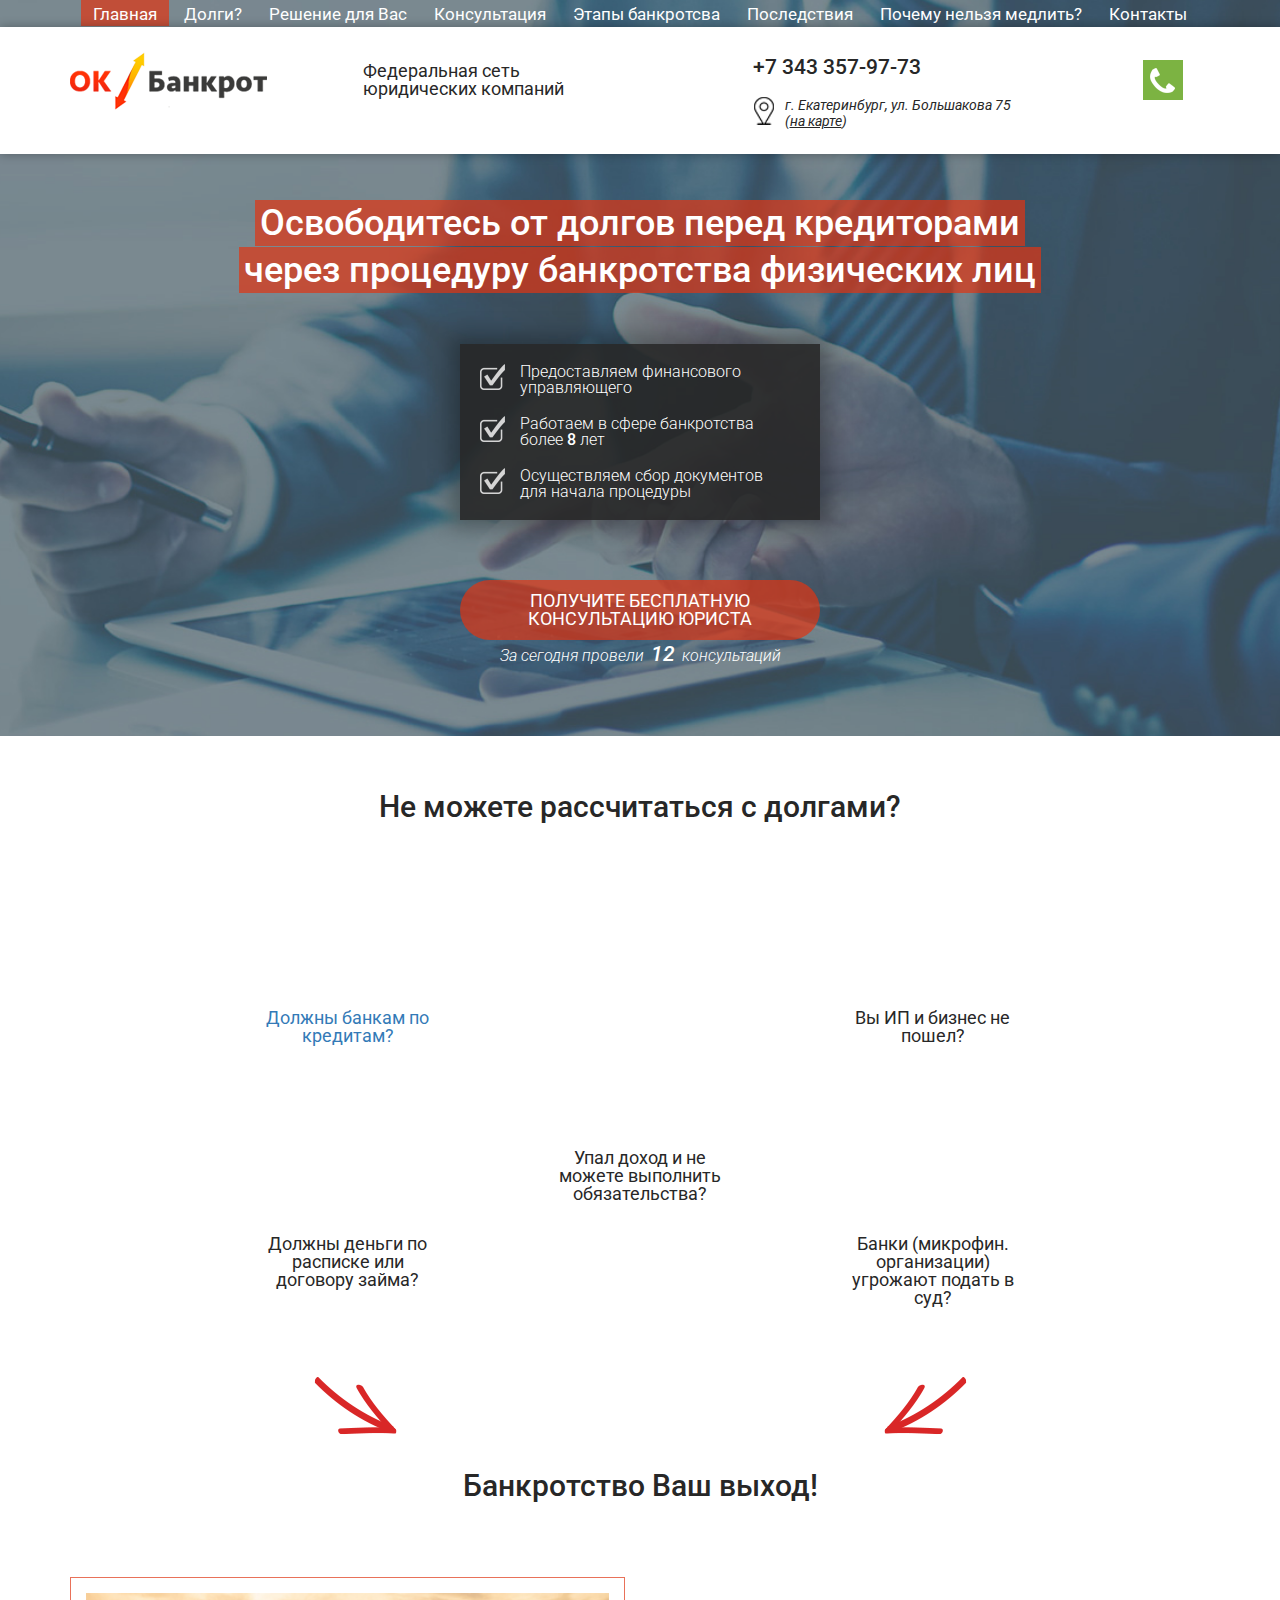
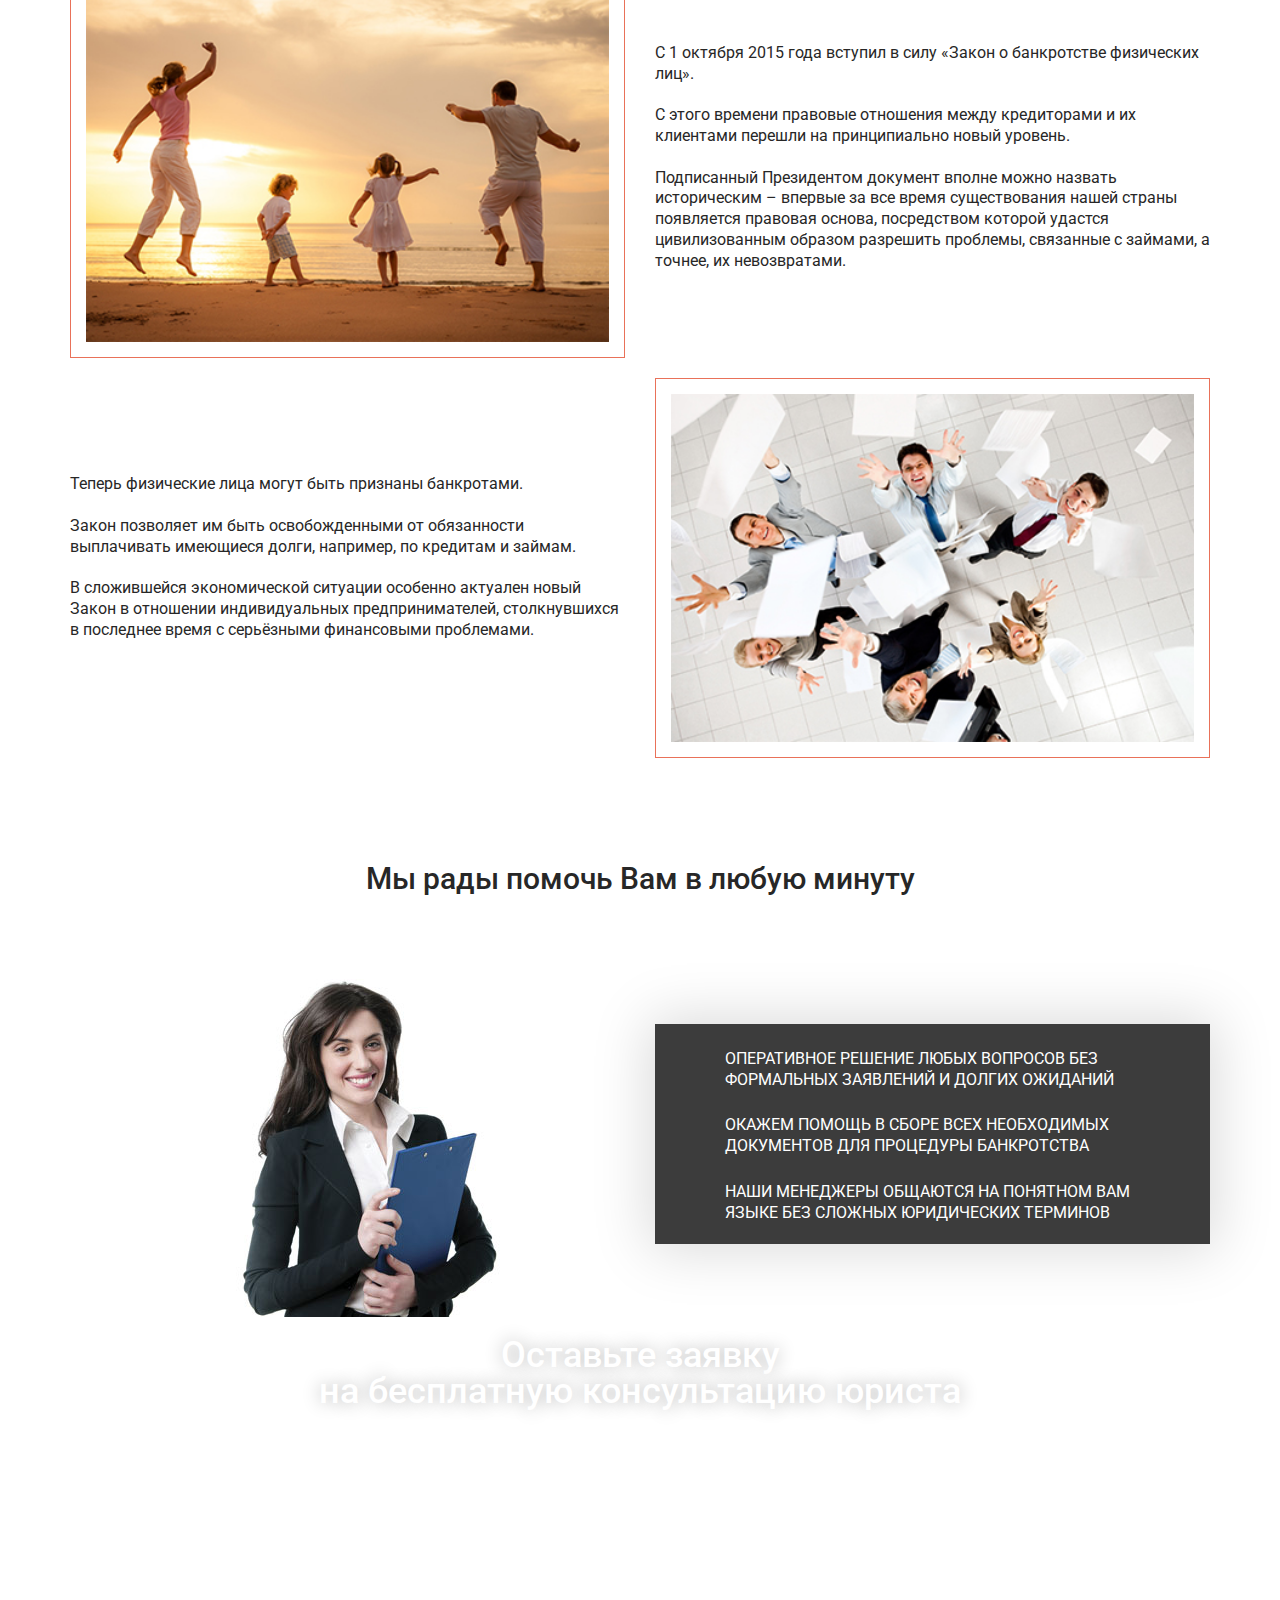
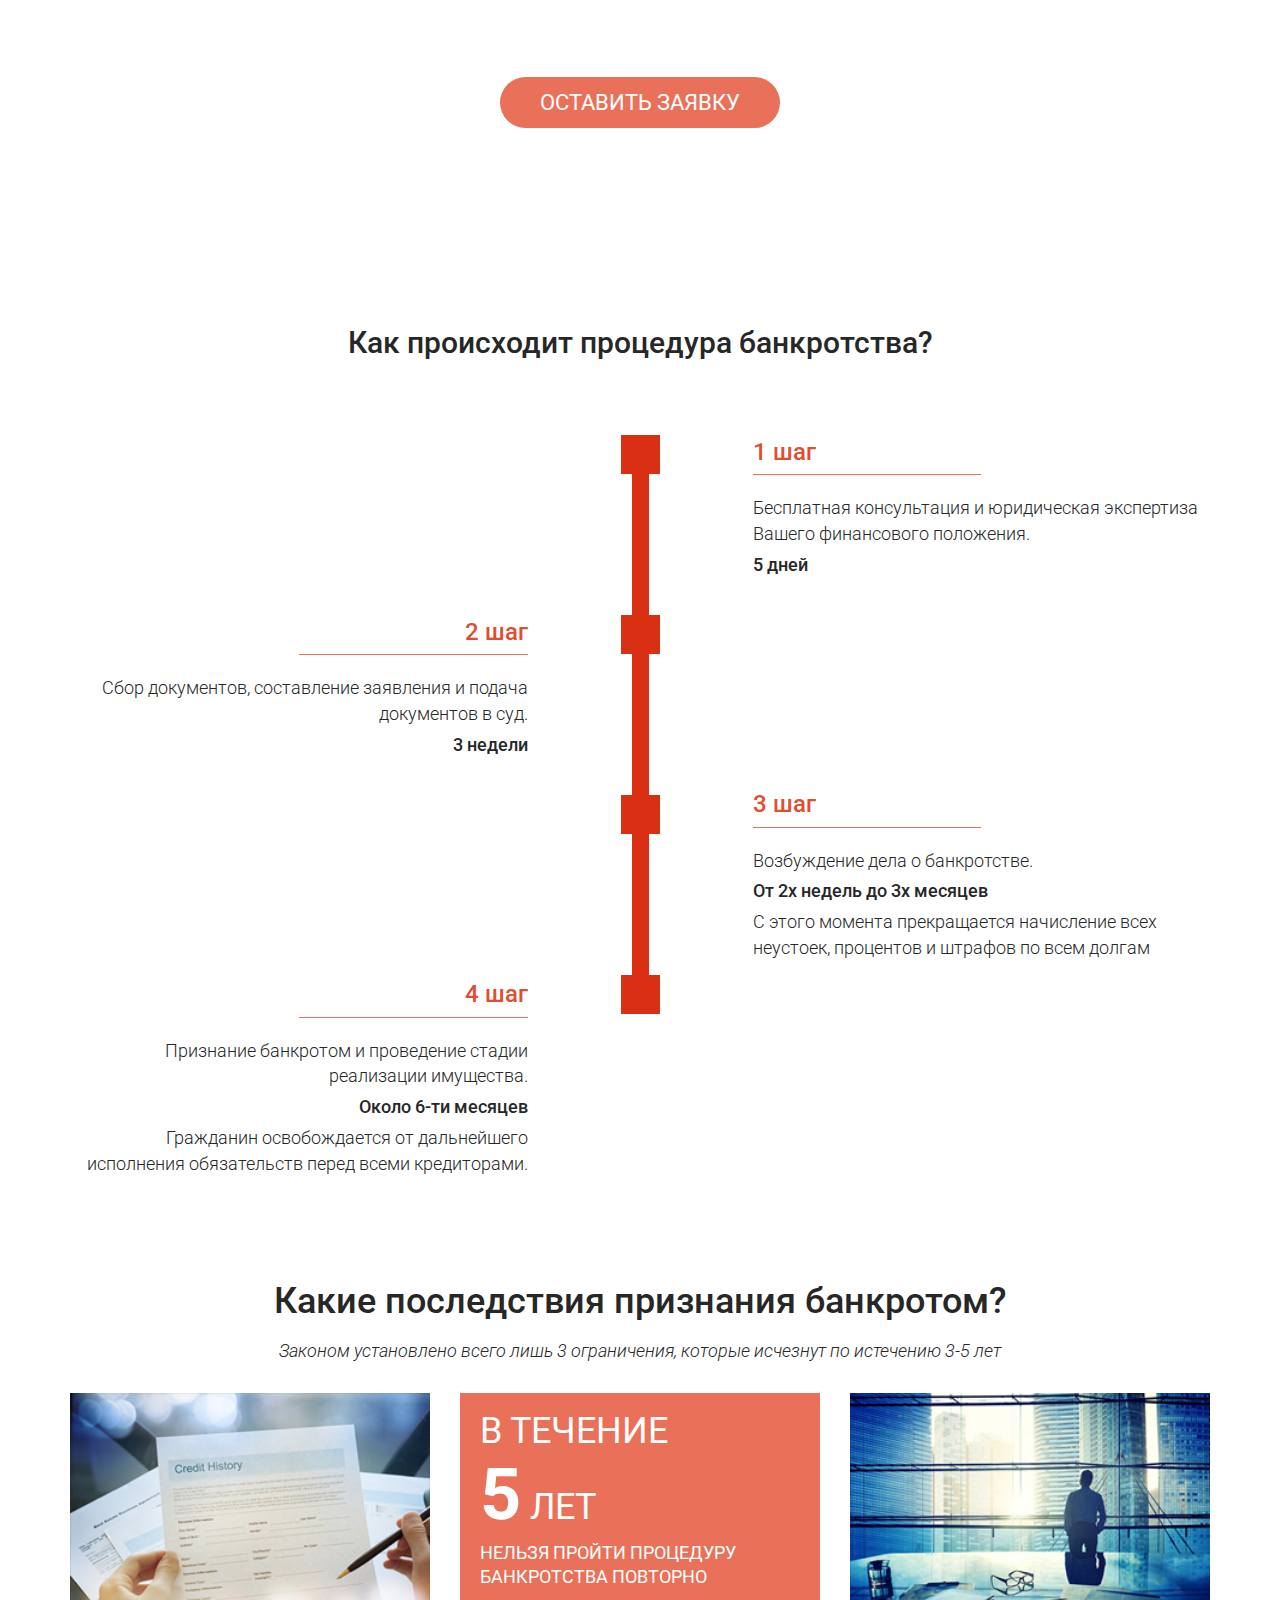
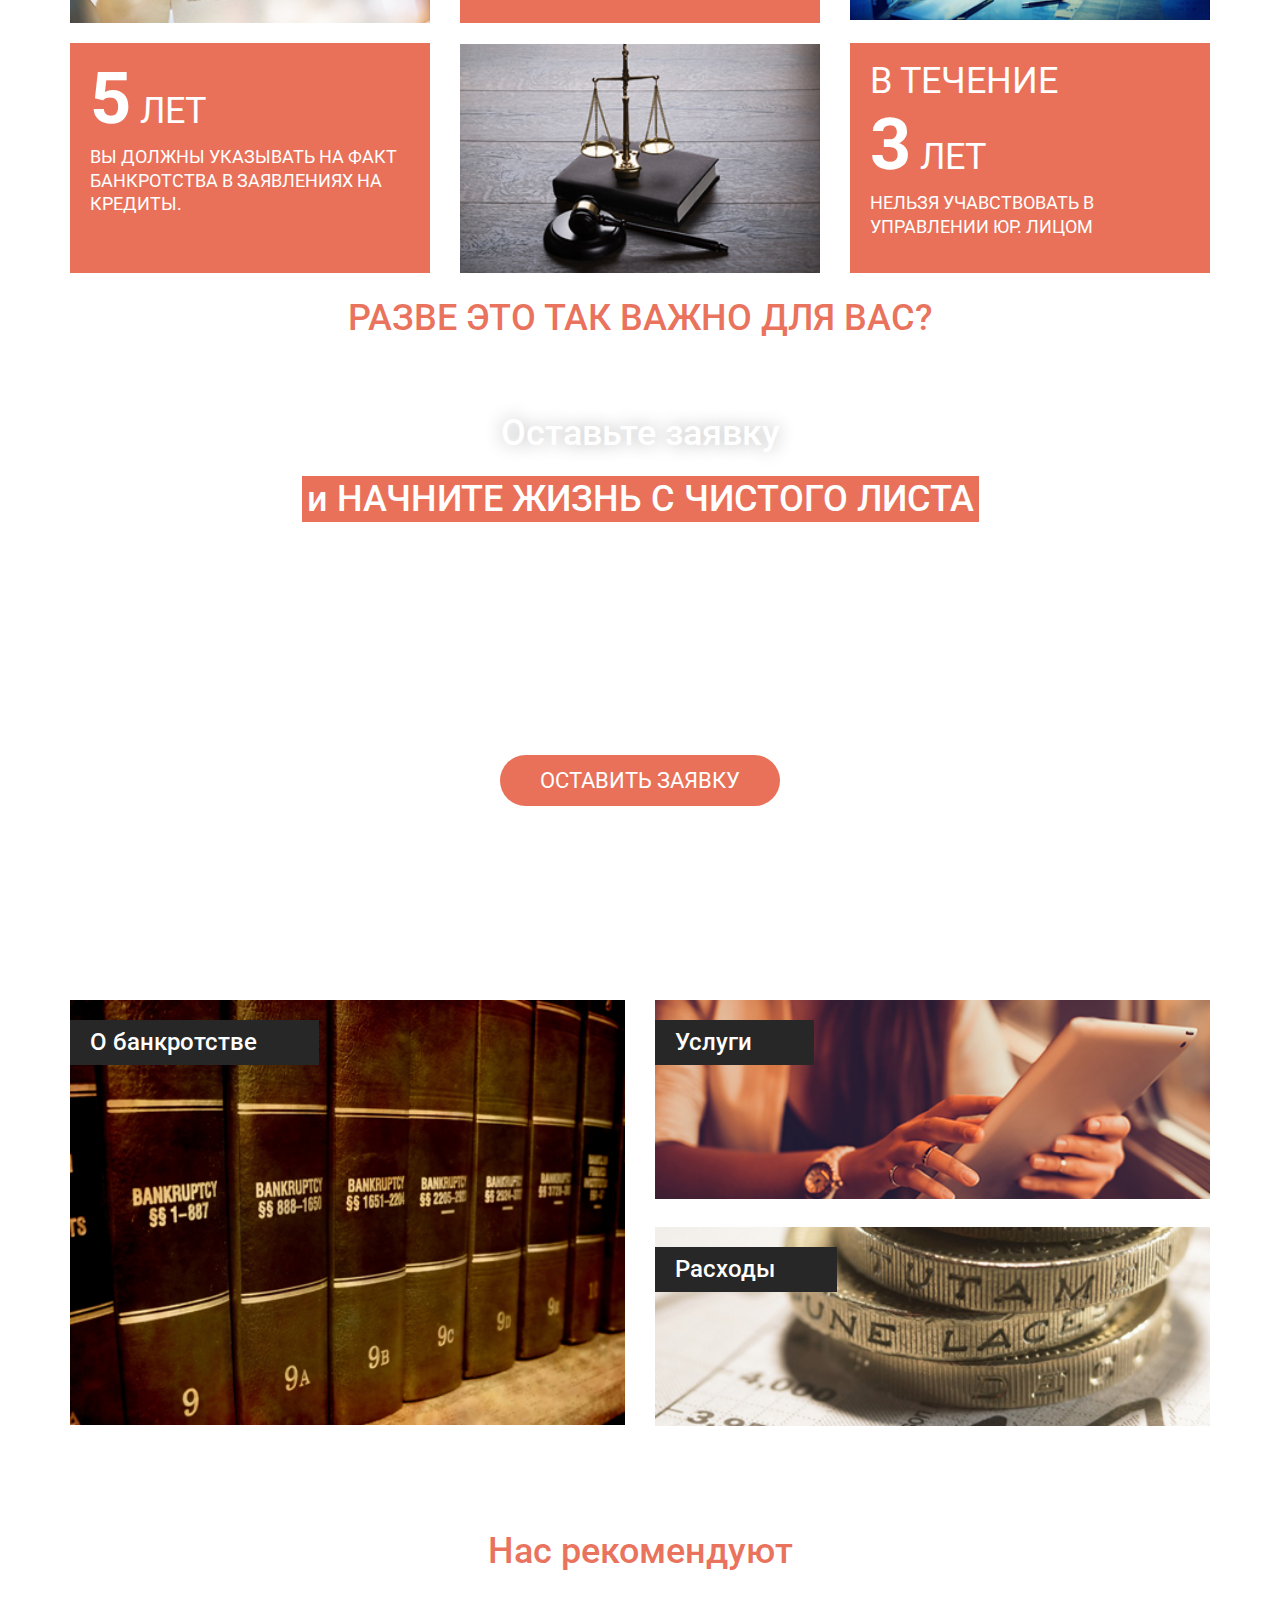
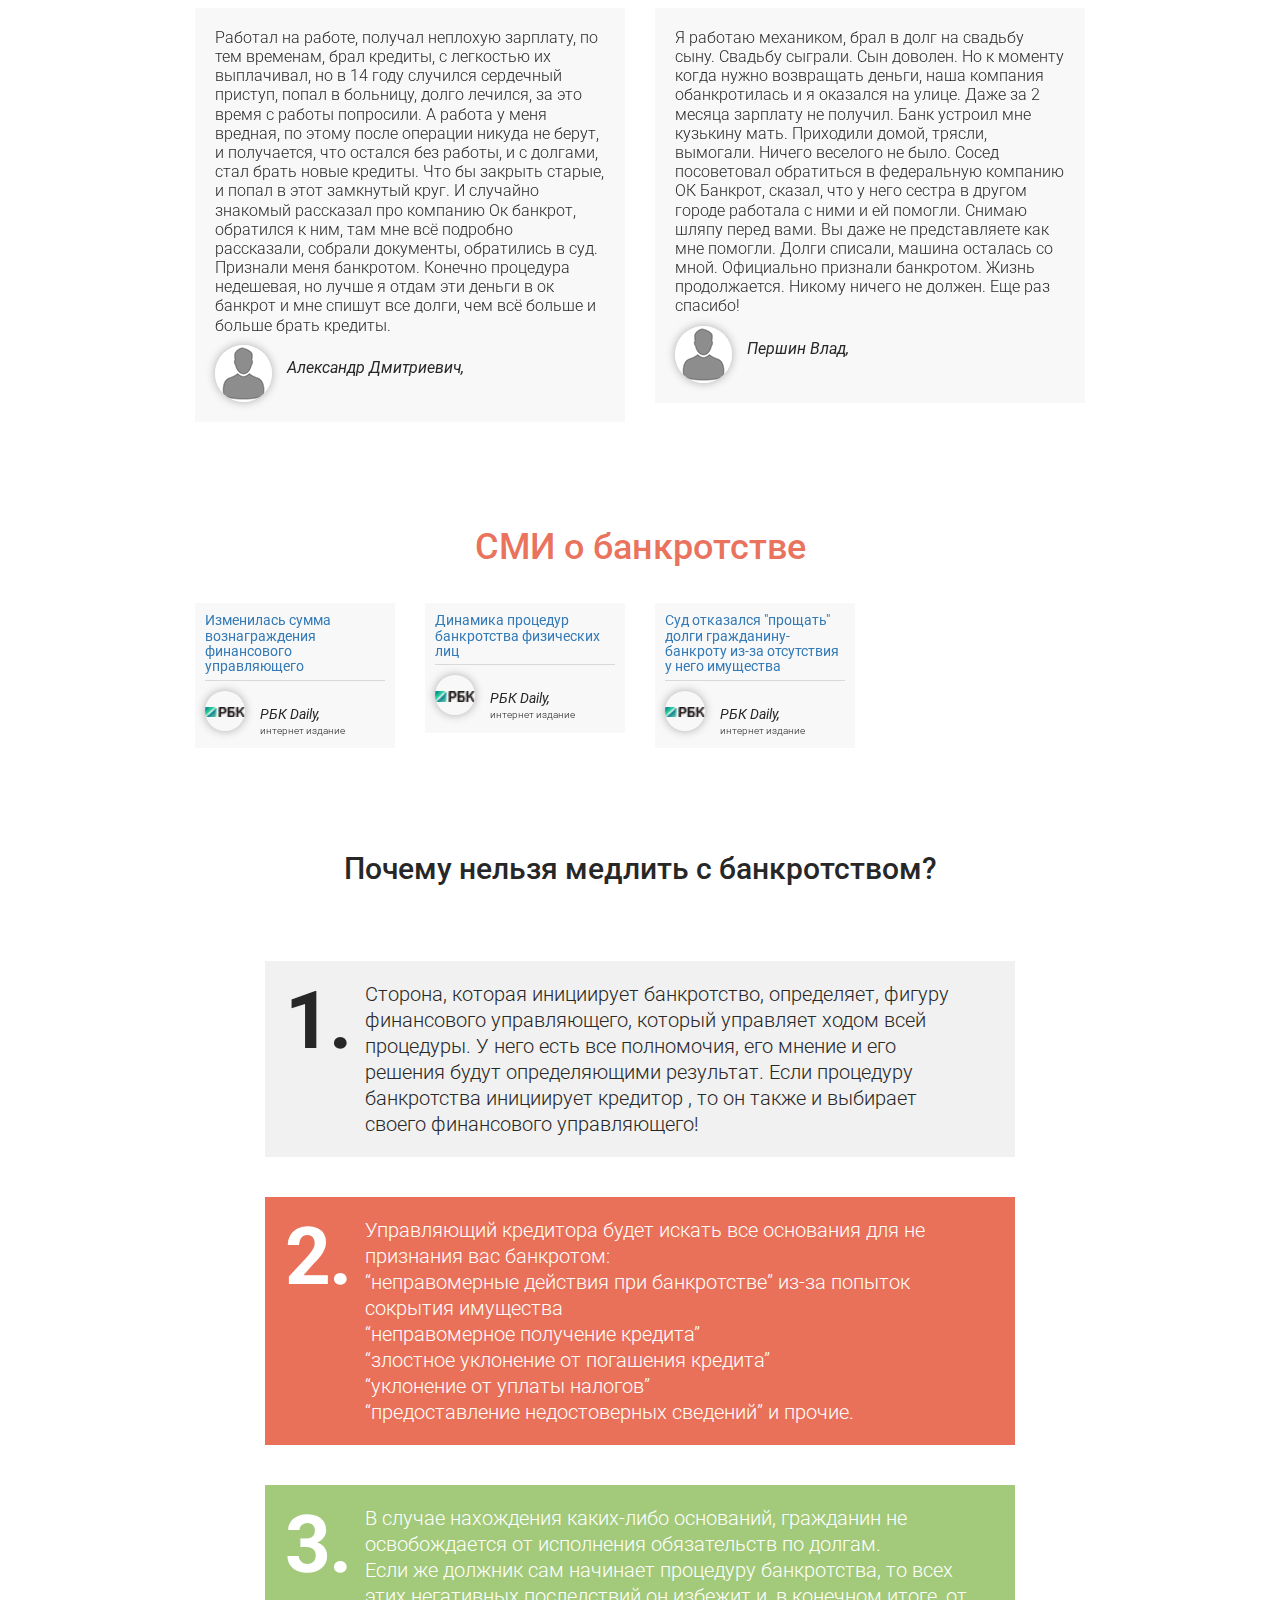
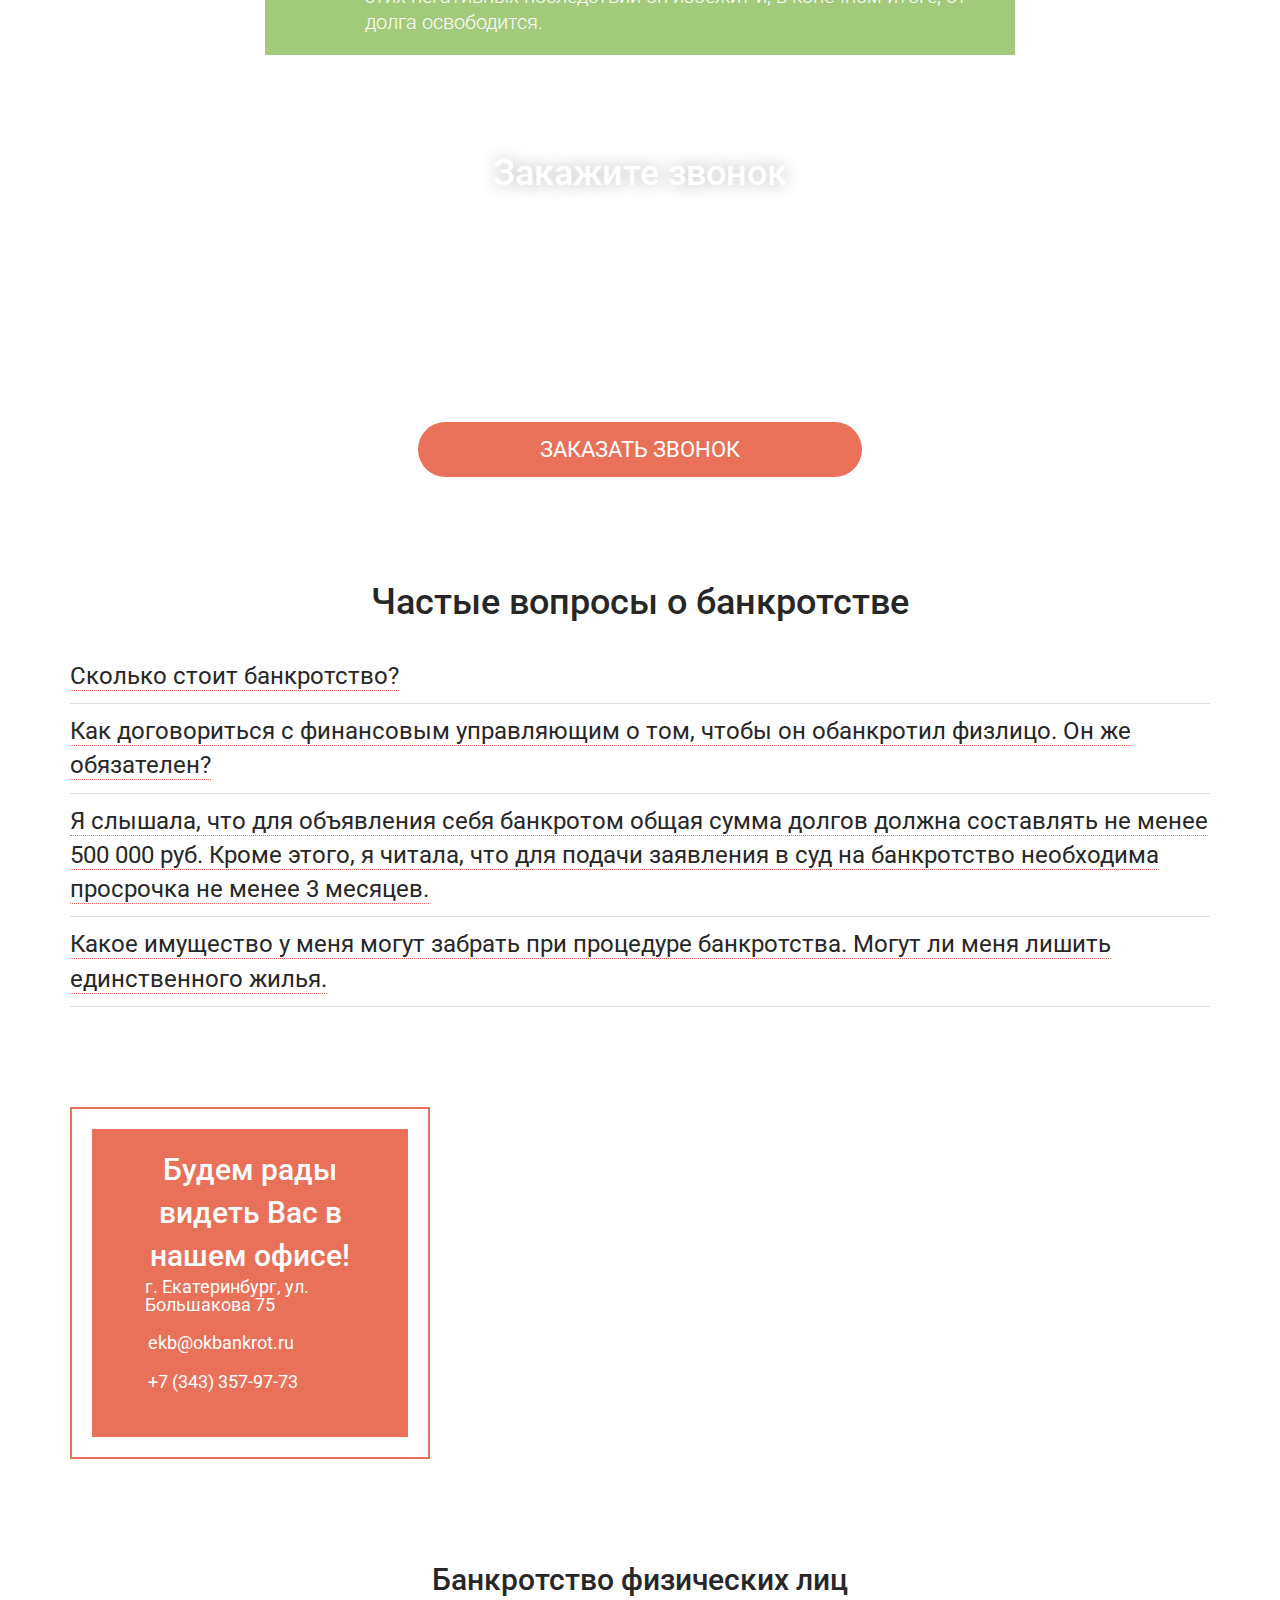
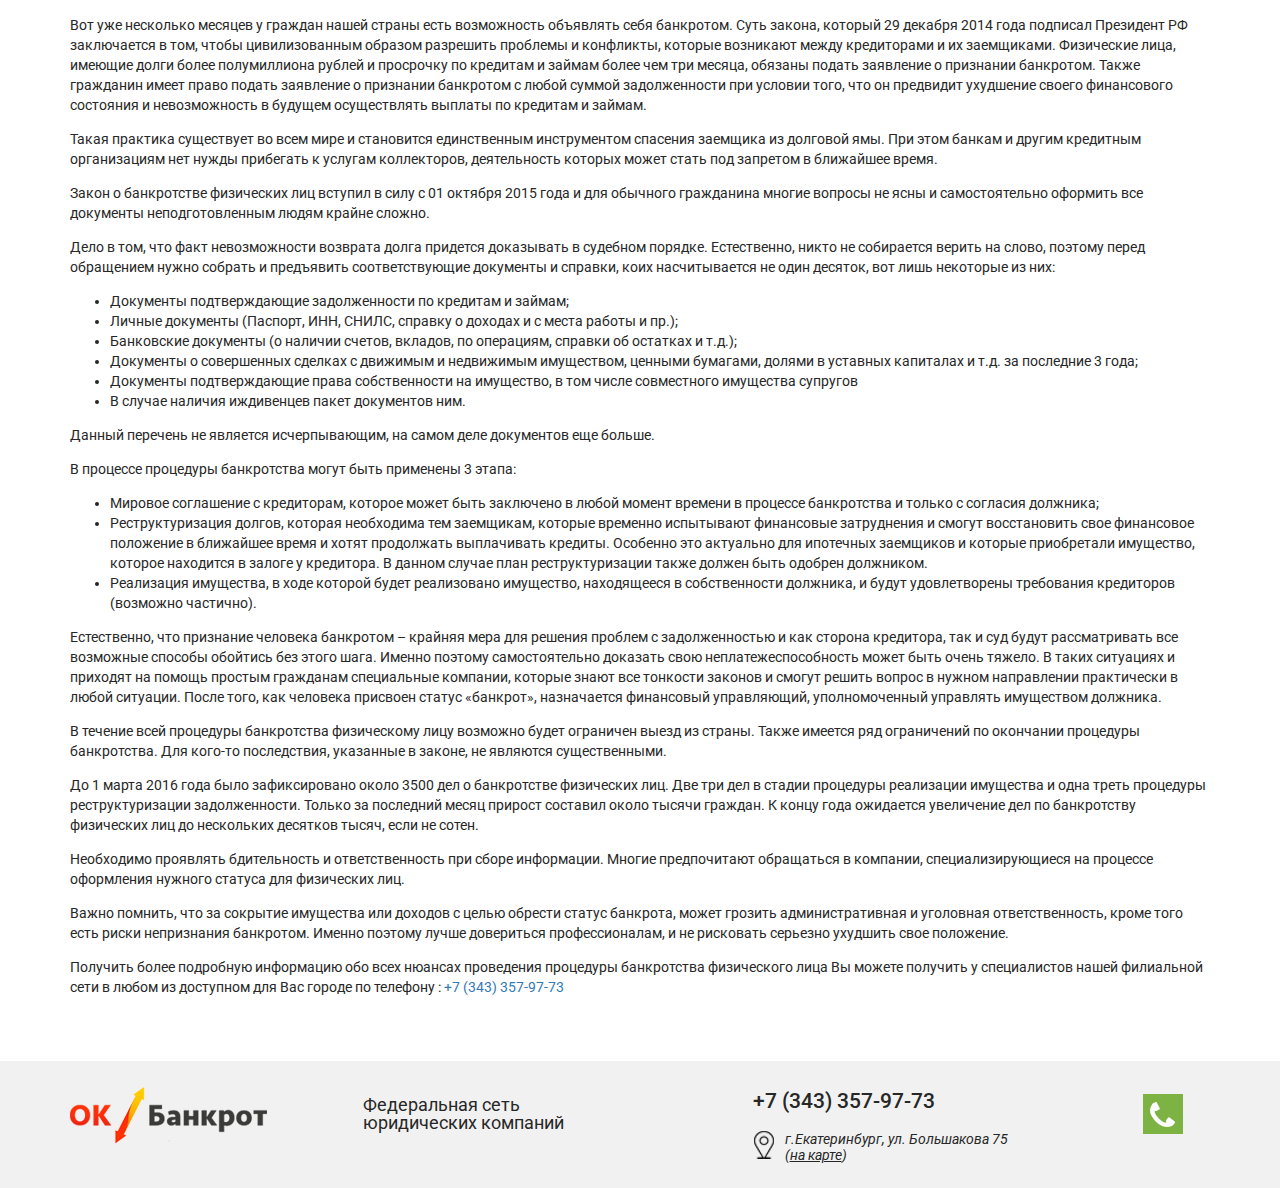
==== commit fed046d8: "Add files via upload" ====
--- a/index.html
+++ b/index.html
@@ -8,7 +8,7 @@
 	<title>Банкротство физических лиц - Избавьтесь от долгов по кредитам - ОК Банкрот Екатеринбург</title>
 	<meta name="description" content="">
 	<!-- Bootstrap v3.3.4 Grid Styles -->
-	<style>	html{font-family:sans-serif;-ms-text-size-adjust:100%;-webkit-text-size-adjust:100%}body{margin:0}article,aside,details,figcaption,figure,footer,header,hgroup,main,menu,nav,section,summary{display:block}audio,canvas,progress,video{display:inline-block;vertical-align:baseline}audio:not([controls]){display:none;height:0}[hidden],template{display:none}a{background-color:transparent}a:active,a:hover{outline:0}abbr[title]{border-bottom:1px dotted}b,strong{font-weight:bold}dfn{font-style:italic}h1{font-size:2em;margin:0.67em 0}mark{background:#ff0;color:#000}small{font-size:80%}sub,sup{font-size:75%;line-height:0;position:relative;vertical-align:baseline}sup{top:-0.5em}sub{bottom:-0.25em}img{border:0}svg:not(:root){overflow:hidden}figure{margin:1em 40px}hr{-webkit-box-sizing:content-box;-moz-box-sizing:content-box;box-sizing:content-box;height:0}pre{overflow:auto}code,kbd,pre,samp{font-family:monospace, monospace;font-size:1em}button,input,optgroup,select,textarea{color:inherit;font:inherit;margin:0}button{overflow:visible}button,select{text-transform:none}button,html input[type="button"],input[type="reset"],input[type="submit"]{-webkit-appearance:button;cursor:pointer}button[disabled],html input[disabled]{cursor:default}button::-moz-focus-inner,input::-moz-focus-inner{border:0;padding:0}input{line-height:normal}input[type="checkbox"],input[type="radio"]{-webkit-box-sizing:border-box;-moz-box-sizing:border-box;box-sizing:border-box;padding:0}input[type="number"]::-webkit-inner-spin-button,input[type="number"]::-webkit-outer-spin-button{height:auto}input[type="search"]{-webkit-appearance:textfield;-webkit-box-sizing:content-box;-moz-box-sizing:content-box;box-sizing:content-box}input[type="search"]::-webkit-search-cancel-button,input[type="search"]::-webkit-search-decoration{-webkit-appearance:none}fieldset{border:1px solid #c0c0c0;margin:0 2px;padding:0.35em 0.625em 0.75em}legend{border:0;padding:0}textarea{overflow:auto}optgroup{font-weight:bold}table{border-collapse:collapse;border-spacing:0}td,th{padding:0}*{-webkit-box-sizing:border-box;-moz-box-sizing:border-box;box-sizing:border-box}*:before,*:after{-webkit-box-sizing:border-box;-moz-box-sizing:border-box;box-sizing:border-box}html{font-size:10px;-webkit-tap-highlight-color:rgba(0,0,0,0)}body{font-family:"Helvetica Neue",Helvetica,Arial,sans-serif;font-size:14px;line-height:1.42857143;color:#333;background-color:#fff}input,button,select,textarea{font-family:inherit;font-size:inherit;line-height:inherit}a{color:#337ab7;text-decoration:none}a:hover,a:focus{color:#23527c;text-decoration:underline}a:focus{outline:thin dotted;outline:5px auto -webkit-focus-ring-color;outline-offset:-2px}figure{margin:0}img{vertical-align:middle}.img-responsive,.carousel-inner>.item>img,.carousel-inner>.item>a>img{display:block;max-width:100%;height:auto}.img-rounded{border-radius:6px}.img-thumbnail{padding:4px;line-height:1.42857143;background-color:#fff;border:1px solid #ddd;border-radius:4px;-webkit-transition:all .2s ease-in-out;-o-transition:all .2s ease-in-out;transition:all .2s ease-in-out;display:inline-block;max-width:100%;height:auto}.img-circle{border-radius:50%}hr{margin-top:20px;margin-bottom:20px;border:0;border-top:1px solid #eee}.sr-only{position:absolute;width:1px;height:1px;margin:-1px;padding:0;overflow:hidden;clip:rect(0, 0, 0, 0);border:0}.sr-only-focusable:active,.sr-only-focusable:focus{position:static;width:auto;height:auto;margin:0;overflow:visible;clip:auto}[role="button"]{cursor:pointer}.container{margin-right:auto;margin-left:auto;padding-left:15px;padding-right:15px}@media (min-width:768px){.container{width:750px}}@media (min-width:992px){.container{width:970px}}@media (min-width:1200px){.container{width:1170px}}.container-fluid{margin-right:auto;margin-left:auto;padding-left:15px;padding-right:15px}.row{margin-left:-15px;margin-right:-15px}.col-xs-1, .col-sm-1, .col-md-1, .col-lg-1, .col-xs-2, .col-sm-2, .col-md-2, .col-lg-2, .col-xs-3, .col-sm-3, .col-md-3, .col-lg-3, .col-xs-4, .col-sm-4, .col-md-4, .col-lg-4, .col-xs-5, .col-sm-5, .col-md-5, .col-lg-5, .col-xs-6, .col-sm-6, .col-md-6, .col-lg-6, .col-xs-7, .col-sm-7, .col-md-7, .col-lg-7, .col-xs-8, .col-sm-8, .col-md-8, .col-lg-8, .col-xs-9, .col-sm-9, .col-md-9, .col-lg-9, .col-xs-10, .col-sm-10, .col-md-10, .col-lg-10, .col-xs-11, .col-sm-11, .col-md-11, .col-lg-11, .col-xs-12, .col-sm-12, .col-md-12, .col-lg-12{position:relative;min-height:1px;padding-left:15px;padding-right:15px}.col-xs-1, .col-xs-2, .col-xs-3, .col-xs-4, .col-xs-5, .col-xs-6, .col-xs-7, .col-xs-8, .col-xs-9, .col-xs-10, .col-xs-11, .col-xs-12{float:left}.col-xs-12{width:100%}.col-xs-11{width:91.66666667%}.col-xs-10{width:83.33333333%}.col-xs-9{width:75%}.col-xs-8{width:66.66666667%}.col-xs-7{width:58.33333333%}.col-xs-6{width:50%}.col-xs-5{width:41.66666667%}.col-xs-4{width:33.33333333%}.col-xs-3{width:25%}.col-xs-2{width:16.66666667%}.col-xs-1{width:8.33333333%}.col-xs-pull-12{right:100%}.col-xs-pull-11{right:91.66666667%}.col-xs-pull-10{right:83.33333333%}.col-xs-pull-9{right:75%}.col-xs-pull-8{right:66.66666667%}.col-xs-pull-7{right:58.33333333%}.col-xs-pull-6{right:50%}.col-xs-pull-5{right:41.66666667%}.col-xs-pull-4{right:33.33333333%}.col-xs-pull-3{right:25%}.col-xs-pull-2{right:16.66666667%}.col-xs-pull-1{right:8.33333333%}.col-xs-pull-0{right:auto}.col-xs-push-12{left:100%}.col-xs-push-11{left:91.66666667%}.col-xs-push-10{left:83.33333333%}.col-xs-push-9{left:75%}.col-xs-push-8{left:66.66666667%}.col-xs-push-7{left:58.33333333%}.col-xs-push-6{left:50%}.col-xs-push-5{left:41.66666667%}.col-xs-push-4{left:33.33333333%}.col-xs-push-3{left:25%}.col-xs-push-2{left:16.66666667%}.col-xs-push-1{left:8.33333333%}.col-xs-push-0{left:auto}.col-xs-offset-12{margin-left:100%}.col-xs-offset-11{margin-left:91.66666667%}.col-xs-offset-10{margin-left:83.33333333%}.col-xs-offset-9{margin-left:75%}.col-xs-offset-8{margin-left:66.66666667%}.col-xs-offset-7{margin-left:58.33333333%}.col-xs-offset-6{margin-left:50%}.col-xs-offset-5{margin-left:41.66666667%}.col-xs-offset-4{margin-left:33.33333333%}.col-xs-offset-3{margin-left:25%}.col-xs-offset-2{margin-left:16.66666667%}.col-xs-offset-1{margin-left:8.33333333%}.col-xs-offset-0{margin-left:0}@media (min-width:768px){.col-sm-1, .col-sm-2, .col-sm-3, .col-sm-4, .col-sm-5, .col-sm-6, .col-sm-7, .col-sm-8, .col-sm-9, .col-sm-10, .col-sm-11, .col-sm-12{float:left}.col-sm-12{width:100%}.col-sm-11{width:91.66666667%}.col-sm-10{width:83.33333333%}.col-sm-9{width:75%}.col-sm-8{width:66.66666667%}.col-sm-7{width:58.33333333%}.col-sm-6{width:50%}.col-sm-5{width:41.66666667%}.col-sm-4{width:33.33333333%}.col-sm-3{width:25%}.col-sm-2{width:16.66666667%}.col-sm-1{width:8.33333333%}.col-sm-pull-12{right:100%}.col-sm-pull-11{right:91.66666667%}.col-sm-pull-10{right:83.33333333%}.col-sm-pull-9{right:75%}.col-sm-pull-8{right:66.66666667%}.col-sm-pull-7{right:58.33333333%}.col-sm-pull-6{right:50%}.col-sm-pull-5{right:41.66666667%}.col-sm-pull-4{right:33.33333333%}.col-sm-pull-3{right:25%}.col-sm-pull-2{right:16.66666667%}.col-sm-pull-1{right:8.33333333%}.col-sm-pull-0{right:auto}.col-sm-push-12{left:100%}.col-sm-push-11{left:91.66666667%}.col-sm-push-10{left:83.33333333%}.col-sm-push-9{left:75%}.col-sm-push-8{left:66.66666667%}.col-sm-push-7{left:58.33333333%}.col-sm-push-6{left:50%}.col-sm-push-5{left:41.66666667%}.col-sm-push-4{left:33.33333333%}.col-sm-push-3{left:25%}.col-sm-push-2{left:16.66666667%}.col-sm-push-1{left:8.33333333%}.col-sm-push-0{left:auto}.col-sm-offset-12{margin-left:100%}.col-sm-offset-11{margin-left:91.66666667%}.col-sm-offset-10{margin-left:83.33333333%}.col-sm-offset-9{margin-left:75%}.col-sm-offset-8{margin-left:66.66666667%}.col-sm-offset-7{margin-left:58.33333333%}.col-sm-offset-6{margin-left:50%}.col-sm-offset-5{margin-left:41.66666667%}.col-sm-offset-4{margin-left:33.33333333%}.col-sm-offset-3{margin-left:25%}.col-sm-offset-2{margin-left:16.66666667%}.col-sm-offset-1{margin-left:8.33333333%}.col-sm-offset-0{margin-left:0}}@media (min-width:992px){.col-md-1, .col-md-2, .col-md-3, .col-md-4, .col-md-5, .col-md-6, .col-md-7, .col-md-8, .col-md-9, .col-md-10, .col-md-11, .col-md-12{float:left}.col-md-12{width:100%}.col-md-11{width:91.66666667%}.col-md-10{width:83.33333333%}.col-md-9{width:75%}.col-md-8{width:66.66666667%}.col-md-7{width:58.33333333%}.col-md-6{width:50%}.col-md-5{width:41.66666667%}.col-md-4{width:33.33333333%}.col-md-3{width:25%}.col-md-2{width:16.66666667%}.col-md-1{width:8.33333333%}.col-md-pull-12{right:100%}.col-md-pull-11{right:91.66666667%}.col-md-pull-10{right:83.33333333%}.col-md-pull-9{right:75%}.col-md-pull-8{right:66.66666667%}.col-md-pull-7{right:58.33333333%}.col-md-pull-6{right:50%}.col-md-pull-5{right:41.66666667%}.col-md-pull-4{right:33.33333333%}.col-md-pull-3{right:25%}.col-md-pull-2{right:16.66666667%}.col-md-pull-1{right:8.33333333%}.col-md-pull-0{right:auto}.col-md-push-12{left:100%}.col-md-push-11{left:91.66666667%}.col-md-push-10{left:83.33333333%}.col-md-push-9{left:75%}.col-md-push-8{left:66.66666667%}.col-md-push-7{left:58.33333333%}.col-md-push-6{left:50%}.col-md-push-5{left:41.66666667%}.col-md-push-4{left:33.33333333%}.col-md-push-3{left:25%}.col-md-push-2{left:16.66666667%}.col-md-push-1{left:8.33333333%}.col-md-push-0{left:auto}.col-md-offset-12{margin-left:100%}.col-md-offset-11{margin-left:91.66666667%}.col-md-offset-10{margin-left:83.33333333%}.col-md-offset-9{margin-left:75%}.col-md-offset-8{margin-left:66.66666667%}.col-md-offset-7{margin-left:58.33333333%}.col-md-offset-6{margin-left:50%}.col-md-offset-5{margin-left:41.66666667%}.col-md-offset-4{margin-left:33.33333333%}.col-md-offset-3{margin-left:25%}.col-md-offset-2{margin-left:16.66666667%}.col-md-offset-1{margin-left:8.33333333%}.col-md-offset-0{margin-left:0}}@media (min-width:1200px){.col-lg-1, .col-lg-2, .col-lg-3, .col-lg-4, .col-lg-5, .col-lg-6, .col-lg-7, .col-lg-8, .col-lg-9, .col-lg-10, .col-lg-11, .col-lg-12{float:left}.col-lg-12{width:100%}.col-lg-11{width:91.66666667%}.col-lg-10{width:83.33333333%}.col-lg-9{width:75%}.col-lg-8{width:66.66666667%}.col-lg-7{width:58.33333333%}.col-lg-6{width:50%}.col-lg-5{width:41.66666667%}.col-lg-4{width:33.33333333%}.col-lg-3{width:25%}.col-lg-2{width:16.66666667%}.col-lg-1{width:8.33333333%}.col-lg-pull-12{right:100%}.col-lg-pull-11{right:91.66666667%}.col-lg-pull-10{right:83.33333333%}.col-lg-pull-9{right:75%}.col-lg-pull-8{right:66.66666667%}.col-lg-pull-7{right:58.33333333%}.col-lg-pull-6{right:50%}.col-lg-pull-5{right:41.66666667%}.col-lg-pull-4{right:33.33333333%}.col-lg-pull-3{right:25%}.col-lg-pull-2{right:16.66666667%}.col-lg-pull-1{right:8.33333333%}.col-lg-pull-0{right:auto}.col-lg-push-12{left:100%}.col-lg-push-11{left:91.66666667%}.col-lg-push-10{left:83.33333333%}.col-lg-push-9{left:75%}.col-lg-push-8{left:66.66666667%}.col-lg-push-7{left:58.33333333%}.col-lg-push-6{left:50%}.col-lg-push-5{left:41.66666667%}.col-lg-push-4{left:33.33333333%}.col-lg-push-3{left:25%}.col-lg-push-2{left:16.66666667%}.col-lg-push-1{left:8.33333333%}.col-lg-push-0{left:auto}.col-lg-offset-12{margin-left:100%}.col-lg-offset-11{margin-left:91.66666667%}.col-lg-offset-10{margin-left:83.33333333%}.col-lg-offset-9{margin-left:75%}.col-lg-offset-8{margin-left:66.66666667%}.col-lg-offset-7{margin-left:58.33333333%}.col-lg-offset-6{margin-left:50%}.col-lg-offset-5{margin-left:41.66666667%}.col-lg-offset-4{margin-left:33.33333333%}.col-lg-offset-3{margin-left:25%}.col-lg-offset-2{margin-left:16.66666667%}.col-lg-offset-1{margin-left:8.33333333%}.col-lg-offset-0{margin-left:0}}.fade{opacity:0;-webkit-transition:opacity .15s linear;-o-transition:opacity .15s linear;transition:opacity .15s linear}.fade.in{opacity:1}.collapse{display:none}.collapse.in{display:block}tr.collapse.in{display:table-row}tbody.collapse.in{display:table-row-group}.collapsing{position:relative;height:0;overflow:hidden;-webkit-transition-property:height, visibility;-o-transition-property:height, visibility;transition-property:height, visibility;-webkit-transition-duration:.35s;-o-transition-duration:.35s;transition-duration:.35s;-webkit-transition-timing-function:ease;-o-transition-timing-function:ease;transition-timing-function:ease}.embed-responsive{position:relative;display:block;height:0;padding:0;overflow:hidden}.embed-responsive .embed-responsive-item,.embed-responsive iframe,.embed-responsive embed,.embed-responsive object,.embed-responsive video{position:absolute;top:0;left:0;bottom:0;height:100%;width:100%;border:0}.embed-responsive-16by9{padding-bottom:56.25%}.embed-responsive-4by3{padding-bottom:75%}.modal-open{overflow:hidden}.modal{display:none;overflow:hidden;position:fixed;top:0;right:0;bottom:0;left:0;z-index:1050;-webkit-overflow-scrolling:touch;outline:0}.modal.fade .modal-dialog{-webkit-transform:translate(0, -25%);-ms-transform:translate(0, -25%);-o-transform:translate(0, -25%);transform:translate(0, -25%);-webkit-transition:-webkit-transform 0.3s ease-out;-o-transition:-o-transform 0.3s ease-out;transition:transform 0.3s ease-out}.modal.in .modal-dialog{-webkit-transform:translate(0, 0);-ms-transform:translate(0, 0);-o-transform:translate(0, 0);transform:translate(0, 0)}.modal-open .modal{overflow-x:hidden;overflow-y:auto}.modal-dialog{position:relative;width:auto;margin:10px}.modal-content{position:relative;background-color:#fff;border:1px solid #999;border:1px solid rgba(0,0,0,0.2);border-radius:6px;-webkit-box-shadow:0 3px 9px rgba(0,0,0,0.5);box-shadow:0 3px 9px rgba(0,0,0,0.5);-webkit-background-clip:padding-box;background-clip:padding-box;outline:0}.modal-backdrop{position:fixed;top:0;right:0;bottom:0;left:0;z-index:1040;background-color:#000}.modal-backdrop.fade{opacity:0;filter:alpha(opacity=0)}.modal-backdrop.in{opacity:.5;filter:alpha(opacity=50)}.modal-header{padding:15px;border-bottom:1px solid #e5e5e5}.modal-header .close{margin-top:-2px}.modal-title{margin:0;line-height:1.42857143}.modal-body{position:relative;padding:15px}.modal-footer{padding:15px;text-align:right;border-top:1px solid #e5e5e5}.modal-footer .btn+.btn{margin-left:5px;margin-bottom:0}.modal-footer .btn-group .btn+.btn{margin-left:-1px}.modal-footer .btn-block+.btn-block{margin-left:0}.modal-scrollbar-measure{position:absolute;top:-9999px;width:50px;height:50px;overflow:scroll}@media (min-width:768px){.modal-dialog{width:600px;margin:30px auto}.modal-content{-webkit-box-shadow:0 5px 15px rgba(0,0,0,0.5);box-shadow:0 5px 15px rgba(0,0,0,0.5)}.modal-sm{width:300px}}@media (min-width:992px){.modal-lg{width:900px}}.carousel{position:relative}.carousel-inner{position:relative;overflow:hidden;width:100%}.carousel-inner>.item{display:none;position:relative;-webkit-transition:.6s ease-in-out left;-o-transition:.6s ease-in-out left;transition:.6s ease-in-out left}.carousel-inner>.item>img,.carousel-inner>.item>a>img{line-height:1}@media all and (transform-3d),(-webkit-transform-3d){.carousel-inner>.item{-webkit-transition:-webkit-transform 0.6s ease-in-out;-o-transition:-o-transform 0.6s ease-in-out;transition:transform 0.6s ease-in-out;-webkit-backface-visibility:hidden;backface-visibility:hidden;-webkit-perspective:1000px;perspective:1000px}.carousel-inner>.item.next,.carousel-inner>.item.active.right{-webkit-transform:translate3d(100%, 0, 0);transform:translate3d(100%, 0, 0);left:0}.carousel-inner>.item.prev,.carousel-inner>.item.active.left{-webkit-transform:translate3d(-100%, 0, 0);transform:translate3d(-100%, 0, 0);left:0}.carousel-inner>.item.next.left,.carousel-inner>.item.prev.right,.carousel-inner>.item.active{-webkit-transform:translate3d(0, 0, 0);transform:translate3d(0, 0, 0);left:0}}.carousel-inner>.active,.carousel-inner>.next,.carousel-inner>.prev{display:block}.carousel-inner>.active{left:0}.carousel-inner>.next,.carousel-inner>.prev{position:absolute;top:0;width:100%}.carousel-inner>.next{left:100%}.carousel-inner>.prev{left:-100%}.carousel-inner>.next.left,.carousel-inner>.prev.right{left:0}.carousel-inner>.active.left{left:-100%}.carousel-inner>.active.right{left:100%}.carousel-control{position:absolute;top:0;left:0;bottom:0;width:15%;opacity:.5;filter:alpha(opacity=50);font-size:20px;color:#fff;text-align:center;text-shadow:0 1px 2px rgba(0,0,0,0.6);background-color:rgba(0,0,0,0)}.carousel-control.left{background-image:-webkit-linear-gradient(left, rgba(0,0,0,0.5) 0, rgba(0,0,0,0.0001) 100%);background-image:-o-linear-gradient(left, rgba(0,0,0,0.5) 0, rgba(0,0,0,0.0001) 100%);background-image:-webkit-gradient(linear, left top, right top, color-stop(0, rgba(0,0,0,0.5)), to(rgba(0,0,0,0.0001)));background-image:linear-gradient(to right, rgba(0,0,0,0.5) 0, rgba(0,0,0,0.0001) 100%);background-repeat:repeat-x;filter:progid:DXImageTransform.Microsoft.gradient(startColorstr='#80000000', endColorstr='#00000000', GradientType=1)}.carousel-control.right{left:auto;right:0;background-image:-webkit-linear-gradient(left, rgba(0,0,0,0.0001) 0, rgba(0,0,0,0.5) 100%);background-image:-o-linear-gradient(left, rgba(0,0,0,0.0001) 0, rgba(0,0,0,0.5) 100%);background-image:-webkit-gradient(linear, left top, right top, color-stop(0, rgba(0,0,0,0.0001)), to(rgba(0,0,0,0.5)));background-image:linear-gradient(to right, rgba(0,0,0,0.0001) 0, rgba(0,0,0,0.5) 100%);background-repeat:repeat-x;filter:progid:DXImageTransform.Microsoft.gradient(startColorstr='#00000000', endColorstr='#80000000', GradientType=1)}.carousel-control:hover,.carousel-control:focus{outline:0;color:#fff;text-decoration:none;opacity:.9;filter:alpha(opacity=90)}.carousel-control .icon-prev,.carousel-control .icon-next,.carousel-control .glyphicon-chevron-left,.carousel-control .glyphicon-chevron-right{position:absolute;top:50%;margin-top:-10px;z-index:5;display:inline-block}.carousel-control .icon-prev,.carousel-control .glyphicon-chevron-left{left:50%;margin-left:-10px}.carousel-control .icon-next,.carousel-control .glyphicon-chevron-right{right:50%;margin-right:-10px}.carousel-control .icon-prev,.carousel-control .icon-next{width:20px;height:20px;line-height:1;font-family:serif}.carousel-control .icon-prev:before{content:'\2039'}.carousel-control .icon-next:before{content:'\203a'}.carousel-indicators{position:absolute;bottom:10px;left:50%;z-index:15;width:60%;margin-left:-30%;padding-left:0;list-style:none;text-align:center}.carousel-indicators li{display:inline-block;width:10px;height:10px;margin:1px;text-indent:-999px;border:1px solid #fff;border-radius:10px;cursor:pointer;background-color:#000 \9;background-color:rgba(0,0,0,0)}.carousel-indicators .active{margin:0;width:12px;height:12px;background-color:#fff}.carousel-caption{position:absolute;left:15%;right:15%;bottom:20px;z-index:10;padding-top:20px;padding-bottom:20px;color:#fff;text-align:center;text-shadow:0 1px 2px rgba(0,0,0,0.6)}.carousel-caption .btn{text-shadow:none}@media screen and (min-width:768px){.carousel-control .glyphicon-chevron-left,.carousel-control .glyphicon-chevron-right,.carousel-control .icon-prev,.carousel-control .icon-next{width:30px;height:30px;margin-top:-10px;font-size:30px}.carousel-control .glyphicon-chevron-left,.carousel-control .icon-prev{margin-left:-10px}.carousel-control .glyphicon-chevron-right,.carousel-control .icon-next{margin-right:-10px}.carousel-caption{left:20%;right:20%;padding-bottom:30px}.carousel-indicators{bottom:20px}}.clearfix:before,.clearfix:after,.container:before,.container:after,.container-fluid:before,.container-fluid:after,.row:before,.row:after,.modal-header:before,.modal-header:after,.modal-footer:before,.modal-footer:after{content:" ";display:table}.clearfix:after,.container:after,.container-fluid:after,.row:after,.modal-header:after,.modal-footer:after{clear:both}.center-block{display:block;margin-left:auto;margin-right:auto}.pull-right{float:right !important}.pull-left{float:left !important}.hide{display:none !important}.show{display:block !important}.invisible{visibility:hidden}.text-hide{font:0/0 a;color:transparent;text-shadow:none;background-color:transparent;border:0}.hidden{display:none !important}.affix{position:fixed}@-ms-viewport{width:device-width}.visible-xs,.visible-sm,.visible-md,.visible-lg{display:none !important}.visible-xs-block,.visible-xs-inline,.visible-xs-inline-block,.visible-sm-block,.visible-sm-inline,.visible-sm-inline-block,.visible-md-block,.visible-md-inline,.visible-md-inline-block,.visible-lg-block,.visible-lg-inline,.visible-lg-inline-block{display:none !important}@media (max-width:767px){.visible-xs{display:block !important}table.visible-xs{display:table !important}tr.visible-xs{display:table-row !important}th.visible-xs,td.visible-xs{display:table-cell !important}}@media (max-width:767px){.visible-xs-block{display:block !important}}@media (max-width:767px){.visible-xs-inline{display:inline !important}}@media (max-width:767px){.visible-xs-inline-block{display:inline-block !important}}@media (min-width:768px) and (max-width:991px){.visible-sm{display:block !important}table.visible-sm{display:table !important}tr.visible-sm{display:table-row !important}th.visible-sm,td.visible-sm{display:table-cell !important}}@media (min-width:768px) and (max-width:991px){.visible-sm-block{display:block !important}}@media (min-width:768px) and (max-width:991px){.visible-sm-inline{display:inline !important}}@media (min-width:768px) and (max-width:991px){.visible-sm-inline-block{display:inline-block !important}}@media (min-width:992px) and (max-width:1199px){.visible-md{display:block !important}table.visible-md{display:table !important}tr.visible-md{display:table-row !important}th.visible-md,td.visible-md{display:table-cell !important}}@media (min-width:992px) and (max-width:1199px){.visible-md-block{display:block !important}}@media (min-width:992px) and (max-width:1199px){.visible-md-inline{display:inline !important}}@media (min-width:992px) and (max-width:1199px){.visible-md-inline-block{display:inline-block !important}}@media (min-width:1200px){.visible-lg{display:block !important}table.visible-lg{display:table !important}tr.visible-lg{display:table-row !important}th.visible-lg,td.visible-lg{display:table-cell !important}}@media (min-width:1200px){.visible-lg-block{display:block !important}}@media (min-width:1200px){.visible-lg-inline{display:inline !important}}@media (min-width:1200px){.visible-lg-inline-block{display:inline-block !important}}@media (max-width:767px){.hidden-xs{display:none !important}}@media (min-width:768px) and (max-width:991px){.hidden-sm{display:none !important}}@media (min-width:992px) and (max-width:1199px){.hidden-md{display:none !important}}@media (min-width:1200px){.hidden-lg{display:none !important}}.visible-print{display:none !important}@media print{.visible-print{display:block !important}table.visible-print{display:table !important}tr.visible-print{display:table-row !important}th.visible-print,td.visible-print{display:table-cell !important}}.visible-print-block{display:none !important}@media print{.visible-print-block{display:block !important}}.visible-print-inline{display:none !important}@media print{.visible-print-inline{display:inline !important}}.visible-print-inline-block{display:none !important}@media print{.visible-print-inline-block{display:inline-block !important}}@media print{.hidden-print{display:none !important}}</style>
+	<style>html{font-family:sans-serif;-ms-text-size-adjust:100%;-webkit-text-size-adjust:100%}body{margin:0}article,aside,details,figcaption,figure,footer,header,hgroup,main,menu,nav,section,summary{display:block}audio,canvas,progress,video{display:inline-block;vertical-align:baseline}audio:not([controls]){display:none;height:0}[hidden],template{display:none}a{background-color:transparent}a:active,a:hover{outline:0}abbr[title]{border-bottom:1px dotted}b,strong{font-weight:bold}dfn{font-style:italic}h1{font-size:2em;margin:0.67em 0}mark{background:#ff0;color:#000}small{font-size:80%}sub,sup{font-size:75%;line-height:0;position:relative;vertical-align:baseline}sup{top:-0.5em}sub{bottom:-0.25em}img{border:0}svg:not(:root){overflow:hidden}figure{margin:1em 40px}hr{-webkit-box-sizing:content-box;-moz-box-sizing:content-box;box-sizing:content-box;height:0}pre{overflow:auto}code,kbd,pre,samp{font-family:monospace, monospace;font-size:1em}button,input,optgroup,select,textarea{color:inherit;font:inherit;margin:0}button{overflow:visible}button,select{text-transform:none}button,html input[type="button"],input[type="reset"],input[type="submit"]{-webkit-appearance:button;cursor:pointer}button[disabled],html input[disabled]{cursor:default}button::-moz-focus-inner,input::-moz-focus-inner{border:0;padding:0}input{line-height:normal}input[type="checkbox"],input[type="radio"]{-webkit-box-sizing:border-box;-moz-box-sizing:border-box;box-sizing:border-box;padding:0}input[type="number"]::-webkit-inner-spin-button,input[type="number"]::-webkit-outer-spin-button{height:auto}input[type="search"]{-webkit-appearance:textfield;-webkit-box-sizing:content-box;-moz-box-sizing:content-box;box-sizing:content-box}input[type="search"]::-webkit-search-cancel-button,input[type="search"]::-webkit-search-decoration{-webkit-appearance:none}fieldset{border:1px solid #c0c0c0;margin:0 2px;padding:0.35em 0.625em 0.75em}legend{border:0;padding:0}textarea{overflow:auto}optgroup{font-weight:bold}table{border-collapse:collapse;border-spacing:0}td,th{padding:0}*{-webkit-box-sizing:border-box;-moz-box-sizing:border-box;box-sizing:border-box}*:before,*:after{-webkit-box-sizing:border-box;-moz-box-sizing:border-box;box-sizing:border-box}html{font-size:10px;-webkit-tap-highlight-color:rgba(0,0,0,0)}body{font-family:"Helvetica Neue",Helvetica,Arial,sans-serif;font-size:14px;line-height:1.42857143;color:#333;background-color:#fff}input,button,select,textarea{font-family:inherit;font-size:inherit;line-height:inherit}a{color:#337ab7;text-decoration:none}a:hover,a:focus{color:#23527c;text-decoration:underline}a:focus{outline:thin dotted;outline:5px auto -webkit-focus-ring-color;outline-offset:-2px}figure{margin:0}img{vertical-align:middle}.img-responsive,.carousel-inner>.item>img,.carousel-inner>.item>a>img{display:block;max-width:100%;height:auto}.img-rounded{border-radius:6px}.img-thumbnail{padding:4px;line-height:1.42857143;background-color:#fff;border:1px solid #ddd;border-radius:4px;-webkit-transition:all .2s ease-in-out;-o-transition:all .2s ease-in-out;transition:all .2s ease-in-out;display:inline-block;max-width:100%;height:auto}.img-circle{border-radius:50%}hr{margin-top:20px;margin-bottom:20px;border:0;border-top:1px solid #eee}.sr-only{position:absolute;width:1px;height:1px;margin:-1px;padding:0;overflow:hidden;clip:rect(0, 0, 0, 0);border:0}.sr-only-focusable:active,.sr-only-focusable:focus{position:static;width:auto;height:auto;margin:0;overflow:visible;clip:auto}[role="button"]{cursor:pointer}.container{margin-right:auto;margin-left:auto;padding-left:15px;padding-right:15px}@media (min-width:768px){.container{width:750px}}@media (min-width:992px){.container{width:970px}}@media (min-width:1200px){.container{width:1170px}}.container-fluid{margin-right:auto;margin-left:auto;padding-left:15px;padding-right:15px}.row{margin-left:-15px;margin-right:-15px}.col-xs-1, .col-sm-1, .col-md-1, .col-lg-1, .col-xs-2, .col-sm-2, .col-md-2, .col-lg-2, .col-xs-3, .col-sm-3, .col-md-3, .col-lg-3, .col-xs-4, .col-sm-4, .col-md-4, .col-lg-4, .col-xs-5, .col-sm-5, .col-md-5, .col-lg-5, .col-xs-6, .col-sm-6, .col-md-6, .col-lg-6, .col-xs-7, .col-sm-7, .col-md-7, .col-lg-7, .col-xs-8, .col-sm-8, .col-md-8, .col-lg-8, .col-xs-9, .col-sm-9, .col-md-9, .col-lg-9, .col-xs-10, .col-sm-10, .col-md-10, .col-lg-10, .col-xs-11, .col-sm-11, .col-md-11, .col-lg-11, .col-xs-12, .col-sm-12, .col-md-12, .col-lg-12{position:relative;min-height:1px;padding-left:15px;padding-right:15px}.col-xs-1, .col-xs-2, .col-xs-3, .col-xs-4, .col-xs-5, .col-xs-6, .col-xs-7, .col-xs-8, .col-xs-9, .col-xs-10, .col-xs-11, .col-xs-12{float:left}.col-xs-12{width:100%}.col-xs-11{width:91.66666667%}.col-xs-10{width:83.33333333%}.col-xs-9{width:75%}.col-xs-8{width:66.66666667%}.col-xs-7{width:58.33333333%}.col-xs-6{width:50%}.col-xs-5{width:41.66666667%}.col-xs-4{width:33.33333333%}.col-xs-3{width:25%}.col-xs-2{width:16.66666667%}.col-xs-1{width:8.33333333%}.col-xs-pull-12{right:100%}.col-xs-pull-11{right:91.66666667%}.col-xs-pull-10{right:83.33333333%}.col-xs-pull-9{right:75%}.col-xs-pull-8{right:66.66666667%}.col-xs-pull-7{right:58.33333333%}.col-xs-pull-6{right:50%}.col-xs-pull-5{right:41.66666667%}.col-xs-pull-4{right:33.33333333%}.col-xs-pull-3{right:25%}.col-xs-pull-2{right:16.66666667%}.col-xs-pull-1{right:8.33333333%}.col-xs-pull-0{right:auto}.col-xs-push-12{left:100%}.col-xs-push-11{left:91.66666667%}.col-xs-push-10{left:83.33333333%}.col-xs-push-9{left:75%}.col-xs-push-8{left:66.66666667%}.col-xs-push-7{left:58.33333333%}.col-xs-push-6{left:50%}.col-xs-push-5{left:41.66666667%}.col-xs-push-4{left:33.33333333%}.col-xs-push-3{left:25%}.col-xs-push-2{left:16.66666667%}.col-xs-push-1{left:8.33333333%}.col-xs-push-0{left:auto}.col-xs-offset-12{margin-left:100%}.col-xs-offset-11{margin-left:91.66666667%}.col-xs-offset-10{margin-left:83.33333333%}.col-xs-offset-9{margin-left:75%}.col-xs-offset-8{margin-left:66.66666667%}.col-xs-offset-7{margin-left:58.33333333%}.col-xs-offset-6{margin-left:50%}.col-xs-offset-5{margin-left:41.66666667%}.col-xs-offset-4{margin-left:33.33333333%}.col-xs-offset-3{margin-left:25%}.col-xs-offset-2{margin-left:16.66666667%}.col-xs-offset-1{margin-left:8.33333333%}.col-xs-offset-0{margin-left:0}@media (min-width:768px){.col-sm-1, .col-sm-2, .col-sm-3, .col-sm-4, .col-sm-5, .col-sm-6, .col-sm-7, .col-sm-8, .col-sm-9, .col-sm-10, .col-sm-11, .col-sm-12{float:left}.col-sm-12{width:100%}.col-sm-11{width:91.66666667%}.col-sm-10{width:83.33333333%}.col-sm-9{width:75%}.col-sm-8{width:66.66666667%}.col-sm-7{width:58.33333333%}.col-sm-6{width:50%}.col-sm-5{width:41.66666667%}.col-sm-4{width:33.33333333%}.col-sm-3{width:25%}.col-sm-2{width:16.66666667%}.col-sm-1{width:8.33333333%}.col-sm-pull-12{right:100%}.col-sm-pull-11{right:91.66666667%}.col-sm-pull-10{right:83.33333333%}.col-sm-pull-9{right:75%}.col-sm-pull-8{right:66.66666667%}.col-sm-pull-7{right:58.33333333%}.col-sm-pull-6{right:50%}.col-sm-pull-5{right:41.66666667%}.col-sm-pull-4{right:33.33333333%}.col-sm-pull-3{right:25%}.col-sm-pull-2{right:16.66666667%}.col-sm-pull-1{right:8.33333333%}.col-sm-pull-0{right:auto}.col-sm-push-12{left:100%}.col-sm-push-11{left:91.66666667%}.col-sm-push-10{left:83.33333333%}.col-sm-push-9{left:75%}.col-sm-push-8{left:66.66666667%}.col-sm-push-7{left:58.33333333%}.col-sm-push-6{left:50%}.col-sm-push-5{left:41.66666667%}.col-sm-push-4{left:33.33333333%}.col-sm-push-3{left:25%}.col-sm-push-2{left:16.66666667%}.col-sm-push-1{left:8.33333333%}.col-sm-push-0{left:auto}.col-sm-offset-12{margin-left:100%}.col-sm-offset-11{margin-left:91.66666667%}.col-sm-offset-10{margin-left:83.33333333%}.col-sm-offset-9{margin-left:75%}.col-sm-offset-8{margin-left:66.66666667%}.col-sm-offset-7{margin-left:58.33333333%}.col-sm-offset-6{margin-left:50%}.col-sm-offset-5{margin-left:41.66666667%}.col-sm-offset-4{margin-left:33.33333333%}.col-sm-offset-3{margin-left:25%}.col-sm-offset-2{margin-left:16.66666667%}.col-sm-offset-1{margin-left:8.33333333%}.col-sm-offset-0{margin-left:0}}@media (min-width:992px){.col-md-1, .col-md-2, .col-md-3, .col-md-4, .col-md-5, .col-md-6, .col-md-7, .col-md-8, .col-md-9, .col-md-10, .col-md-11, .col-md-12{float:left}.col-md-12{width:100%}.col-md-11{width:91.66666667%}.col-md-10{width:83.33333333%}.col-md-9{width:75%}.col-md-8{width:66.66666667%}.col-md-7{width:58.33333333%}.col-md-6{width:50%}.col-md-5{width:41.66666667%}.col-md-4{width:33.33333333%}.col-md-3{width:25%}.col-md-2{width:16.66666667%}.col-md-1{width:8.33333333%}.col-md-pull-12{right:100%}.col-md-pull-11{right:91.66666667%}.col-md-pull-10{right:83.33333333%}.col-md-pull-9{right:75%}.col-md-pull-8{right:66.66666667%}.col-md-pull-7{right:58.33333333%}.col-md-pull-6{right:50%}.col-md-pull-5{right:41.66666667%}.col-md-pull-4{right:33.33333333%}.col-md-pull-3{right:25%}.col-md-pull-2{right:16.66666667%}.col-md-pull-1{right:8.33333333%}.col-md-pull-0{right:auto}.col-md-push-12{left:100%}.col-md-push-11{left:91.66666667%}.col-md-push-10{left:83.33333333%}.col-md-push-9{left:75%}.col-md-push-8{left:66.66666667%}.col-md-push-7{left:58.33333333%}.col-md-push-6{left:50%}.col-md-push-5{left:41.66666667%}.col-md-push-4{left:33.33333333%}.col-md-push-3{left:25%}.col-md-push-2{left:16.66666667%}.col-md-push-1{left:8.33333333%}.col-md-push-0{left:auto}.col-md-offset-12{margin-left:100%}.col-md-offset-11{margin-left:91.66666667%}.col-md-offset-10{margin-left:83.33333333%}.col-md-offset-9{margin-left:75%}.col-md-offset-8{margin-left:66.66666667%}.col-md-offset-7{margin-left:58.33333333%}.col-md-offset-6{margin-left:50%}.col-md-offset-5{margin-left:41.66666667%}.col-md-offset-4{margin-left:33.33333333%}.col-md-offset-3{margin-left:25%}.col-md-offset-2{margin-left:16.66666667%}.col-md-offset-1{margin-left:8.33333333%}.col-md-offset-0{margin-left:0}}@media (min-width:1200px){.col-lg-1, .col-lg-2, .col-lg-3, .col-lg-4, .col-lg-5, .col-lg-6, .col-lg-7, .col-lg-8, .col-lg-9, .col-lg-10, .col-lg-11, .col-lg-12{float:left}.col-lg-12{width:100%}.col-lg-11{width:91.66666667%}.col-lg-10{width:83.33333333%}.col-lg-9{width:75%}.col-lg-8{width:66.66666667%}.col-lg-7{width:58.33333333%}.col-lg-6{width:50%}.col-lg-5{width:41.66666667%}.col-lg-4{width:33.33333333%}.col-lg-3{width:25%}.col-lg-2{width:16.66666667%}.col-lg-1{width:8.33333333%}.col-lg-pull-12{right:100%}.col-lg-pull-11{right:91.66666667%}.col-lg-pull-10{right:83.33333333%}.col-lg-pull-9{right:75%}.col-lg-pull-8{right:66.66666667%}.col-lg-pull-7{right:58.33333333%}.col-lg-pull-6{right:50%}.col-lg-pull-5{right:41.66666667%}.col-lg-pull-4{right:33.33333333%}.col-lg-pull-3{right:25%}.col-lg-pull-2{right:16.66666667%}.col-lg-pull-1{right:8.33333333%}.col-lg-pull-0{right:auto}.col-lg-push-12{left:100%}.col-lg-push-11{left:91.66666667%}.col-lg-push-10{left:83.33333333%}.col-lg-push-9{left:75%}.col-lg-push-8{left:66.66666667%}.col-lg-push-7{left:58.33333333%}.col-lg-push-6{left:50%}.col-lg-push-5{left:41.66666667%}.col-lg-push-4{left:33.33333333%}.col-lg-push-3{left:25%}.col-lg-push-2{left:16.66666667%}.col-lg-push-1{left:8.33333333%}.col-lg-push-0{left:auto}.col-lg-offset-12{margin-left:100%}.col-lg-offset-11{margin-left:91.66666667%}.col-lg-offset-10{margin-left:83.33333333%}.col-lg-offset-9{margin-left:75%}.col-lg-offset-8{margin-left:66.66666667%}.col-lg-offset-7{margin-left:58.33333333%}.col-lg-offset-6{margin-left:50%}.col-lg-offset-5{margin-left:41.66666667%}.col-lg-offset-4{margin-left:33.33333333%}.col-lg-offset-3{margin-left:25%}.col-lg-offset-2{margin-left:16.66666667%}.col-lg-offset-1{margin-left:8.33333333%}.col-lg-offset-0{margin-left:0}}.fade{opacity:0;-webkit-transition:opacity .15s linear;-o-transition:opacity .15s linear;transition:opacity .15s linear}.fade.in{opacity:1}.collapse{display:none}.collapse.in{display:block}tr.collapse.in{display:table-row}tbody.collapse.in{display:table-row-group}.collapsing{position:relative;height:0;overflow:hidden;-webkit-transition-property:height, visibility;-o-transition-property:height, visibility;transition-property:height, visibility;-webkit-transition-duration:.35s;-o-transition-duration:.35s;transition-duration:.35s;-webkit-transition-timing-function:ease;-o-transition-timing-function:ease;transition-timing-function:ease}.embed-responsive{position:relative;display:block;height:0;padding:0;overflow:hidden}.embed-responsive .embed-responsive-item,.embed-responsive iframe,.embed-responsive embed,.embed-responsive object,.embed-responsive video{position:absolute;top:0;left:0;bottom:0;height:100%;width:100%;border:0}.embed-responsive-16by9{padding-bottom:56.25%}.embed-responsive-4by3{padding-bottom:75%}.modal-open{overflow:hidden}.modal{display:none;overflow:hidden;position:fixed;top:0;right:0;bottom:0;left:0;z-index:1050;-webkit-overflow-scrolling:touch;outline:0}.modal.fade .modal-dialog{-webkit-transform:translate(0, -25%);-ms-transform:translate(0, -25%);-o-transform:translate(0, -25%);transform:translate(0, -25%);-webkit-transition:-webkit-transform 0.3s ease-out;-o-transition:-o-transform 0.3s ease-out;transition:transform 0.3s ease-out}.modal.in .modal-dialog{-webkit-transform:translate(0, 0);-ms-transform:translate(0, 0);-o-transform:translate(0, 0);transform:translate(0, 0)}.modal-open .modal{overflow-x:hidden;overflow-y:auto}.modal-dialog{position:relative;width:auto;margin:10px}.modal-content{position:relative;background-color:#fff;border:1px solid #999;border:1px solid rgba(0,0,0,0.2);border-radius:6px;-webkit-box-shadow:0 3px 9px rgba(0,0,0,0.5);box-shadow:0 3px 9px rgba(0,0,0,0.5);-webkit-background-clip:padding-box;background-clip:padding-box;outline:0}.modal-backdrop{position:fixed;top:0;right:0;bottom:0;left:0;z-index:1040;background-color:#000}.modal-backdrop.fade{opacity:0;filter:alpha(opacity=0)}.modal-backdrop.in{opacity:.5;filter:alpha(opacity=50)}.modal-header{padding:15px;border-bottom:1px solid #e5e5e5}.modal-header .close{margin-top:-2px}.modal-title{margin:0;line-height:1.42857143}.modal-body{position:relative;padding:15px}.modal-footer{padding:15px;text-align:right;border-top:1px solid #e5e5e5}.modal-footer .btn+.btn{margin-left:5px;margin-bottom:0}.modal-footer .btn-group .btn+.btn{margin-left:-1px}.modal-footer .btn-block+.btn-block{margin-left:0}.modal-scrollbar-measure{position:absolute;top:-9999px;width:50px;height:50px;overflow:scroll}@media (min-width:768px){.modal-dialog{width:600px;margin:30px auto}.modal-content{-webkit-box-shadow:0 5px 15px rgba(0,0,0,0.5);box-shadow:0 5px 15px rgba(0,0,0,0.5)}.modal-sm{width:300px}}@media (min-width:992px){.modal-lg{width:900px}}.carousel{position:relative}.carousel-inner{position:relative;overflow:hidden;width:100%}.carousel-inner>.item{display:none;position:relative;-webkit-transition:.6s ease-in-out left;-o-transition:.6s ease-in-out left;transition:.6s ease-in-out left}.carousel-inner>.item>img,.carousel-inner>.item>a>img{line-height:1}@media all and (transform-3d),(-webkit-transform-3d){.carousel-inner>.item{-webkit-transition:-webkit-transform 0.6s ease-in-out;-o-transition:-o-transform 0.6s ease-in-out;transition:transform 0.6s ease-in-out;-webkit-backface-visibility:hidden;backface-visibility:hidden;-webkit-perspective:1000px;perspective:1000px}.carousel-inner>.item.next,.carousel-inner>.item.active.right{-webkit-transform:translate3d(100%, 0, 0);transform:translate3d(100%, 0, 0);left:0}.carousel-inner>.item.prev,.carousel-inner>.item.active.left{-webkit-transform:translate3d(-100%, 0, 0);transform:translate3d(-100%, 0, 0);left:0}.carousel-inner>.item.next.left,.carousel-inner>.item.prev.right,.carousel-inner>.item.active{-webkit-transform:translate3d(0, 0, 0);transform:translate3d(0, 0, 0);left:0}}.carousel-inner>.active,.carousel-inner>.next,.carousel-inner>.prev{display:block}.carousel-inner>.active{left:0}.carousel-inner>.next,.carousel-inner>.prev{position:absolute;top:0;width:100%}.carousel-inner>.next{left:100%}.carousel-inner>.prev{left:-100%}.carousel-inner>.next.left,.carousel-inner>.prev.right{left:0}.carousel-inner>.active.left{left:-100%}.carousel-inner>.active.right{left:100%}.carousel-control{position:absolute;top:0;left:0;bottom:0;width:15%;opacity:.5;filter:alpha(opacity=50);font-size:20px;color:#fff;text-align:center;text-shadow:0 1px 2px rgba(0,0,0,0.6);background-color:rgba(0,0,0,0)}.carousel-control.left{background-image:-webkit-linear-gradient(left, rgba(0,0,0,0.5) 0, rgba(0,0,0,0.0001) 100%);background-image:-o-linear-gradient(left, rgba(0,0,0,0.5) 0, rgba(0,0,0,0.0001) 100%);background-image:-webkit-gradient(linear, left top, right top, color-stop(0, rgba(0,0,0,0.5)), to(rgba(0,0,0,0.0001)));background-image:linear-gradient(to right, rgba(0,0,0,0.5) 0, rgba(0,0,0,0.0001) 100%);background-repeat:repeat-x;filter:progid:DXImageTransform.Microsoft.gradient(startColorstr='#80000000', endColorstr='#00000000', GradientType=1)}.carousel-control.right{left:auto;right:0;background-image:-webkit-linear-gradient(left, rgba(0,0,0,0.0001) 0, rgba(0,0,0,0.5) 100%);background-image:-o-linear-gradient(left, rgba(0,0,0,0.0001) 0, rgba(0,0,0,0.5) 100%);background-image:-webkit-gradient(linear, left top, right top, color-stop(0, rgba(0,0,0,0.0001)), to(rgba(0,0,0,0.5)));background-image:linear-gradient(to right, rgba(0,0,0,0.0001) 0, rgba(0,0,0,0.5) 100%);background-repeat:repeat-x;filter:progid:DXImageTransform.Microsoft.gradient(startColorstr='#00000000', endColorstr='#80000000', GradientType=1)}.carousel-control:hover,.carousel-control:focus{outline:0;color:#fff;text-decoration:none;opacity:.9;filter:alpha(opacity=90)}.carousel-control .icon-prev,.carousel-control .icon-next,.carousel-control .glyphicon-chevron-left,.carousel-control .glyphicon-chevron-right{position:absolute;top:50%;margin-top:-10px;z-index:5;display:inline-block}.carousel-control .icon-prev,.carousel-control .glyphicon-chevron-left{left:50%;margin-left:-10px}.carousel-control .icon-next,.carousel-control .glyphicon-chevron-right{right:50%;margin-right:-10px}.carousel-control .icon-prev,.carousel-control .icon-next{width:20px;height:20px;line-height:1;font-family:serif}.carousel-control .icon-prev:before{content:'\2039'}.carousel-control .icon-next:before{content:'\203a'}.carousel-indicators{position:absolute;bottom:10px;left:50%;z-index:15;width:60%;margin-left:-30%;padding-left:0;list-style:none;text-align:center}.carousel-indicators li{display:inline-block;width:10px;height:10px;margin:1px;text-indent:-999px;border:1px solid #fff;border-radius:10px;cursor:pointer;background-color:#000 \9;background-color:rgba(0,0,0,0)}.carousel-indicators .active{margin:0;width:12px;height:12px;background-color:#fff}.carousel-caption{position:absolute;left:15%;right:15%;bottom:20px;z-index:10;padding-top:20px;padding-bottom:20px;color:#fff;text-align:center;text-shadow:0 1px 2px rgba(0,0,0,0.6)}.carousel-caption .btn{text-shadow:none}@media screen and (min-width:768px){.carousel-control .glyphicon-chevron-left,.carousel-control .glyphicon-chevron-right,.carousel-control .icon-prev,.carousel-control .icon-next{width:30px;height:30px;margin-top:-10px;font-size:30px}.carousel-control .glyphicon-chevron-left,.carousel-control .icon-prev{margin-left:-10px}.carousel-control .glyphicon-chevron-right,.carousel-control .icon-next{margin-right:-10px}.carousel-caption{left:20%;right:20%;padding-bottom:30px}.carousel-indicators{bottom:20px}}.clearfix:before,.clearfix:after,.container:before,.container:after,.container-fluid:before,.container-fluid:after,.row:before,.row:after,.modal-header:before,.modal-header:after,.modal-footer:before,.modal-footer:after{content:" ";display:table}.clearfix:after,.container:after,.container-fluid:after,.row:after,.modal-header:after,.modal-footer:after{clear:both}.center-block{display:block;margin-left:auto;margin-right:auto}.pull-right{float:right !important}.pull-left{float:left !important}.hide{display:none !important}.show{display:block !important}.invisible{visibility:hidden}.text-hide{font:0/0 a;color:transparent;text-shadow:none;background-color:transparent;border:0}.hidden{display:none !important}.affix{position:fixed}@-ms-viewport{width:device-width}.visible-xs,.visible-sm,.visible-md,.visible-lg{display:none !important}.visible-xs-block,.visible-xs-inline,.visible-xs-inline-block,.visible-sm-block,.visible-sm-inline,.visible-sm-inline-block,.visible-md-block,.visible-md-inline,.visible-md-inline-block,.visible-lg-block,.visible-lg-inline,.visible-lg-inline-block{display:none !important}@media (max-width:767px){.visible-xs{display:block !important}table.visible-xs{display:table !important}tr.visible-xs{display:table-row !important}th.visible-xs,td.visible-xs{display:table-cell !important}}@media (max-width:767px){.visible-xs-block{display:block !important}}@media (max-width:767px){.visible-xs-inline{display:inline !important}}@media (max-width:767px){.visible-xs-inline-block{display:inline-block !important}}@media (min-width:768px) and (max-width:991px){.visible-sm{display:block !important}table.visible-sm{display:table !important}tr.visible-sm{display:table-row !important}th.visible-sm,td.visible-sm{display:table-cell !important}}@media (min-width:768px) and (max-width:991px){.visible-sm-block{display:block !important}}@media (min-width:768px) and (max-width:991px){.visible-sm-inline{display:inline !important}}@media (min-width:768px) and (max-width:991px){.visible-sm-inline-block{display:inline-block !important}}@media (min-width:992px) and (max-width:1199px){.visible-md{display:block !important}table.visible-md{display:table !important}tr.visible-md{display:table-row !important}th.visible-md,td.visible-md{display:table-cell !important}}@media (min-width:992px) and (max-width:1199px){.visible-md-block{display:block !important}}@media (min-width:992px) and (max-width:1199px){.visible-md-inline{display:inline !important}}@media (min-width:992px) and (max-width:1199px){.visible-md-inline-block{display:inline-block !important}}@media (min-width:1200px){.visible-lg{display:block !important}table.visible-lg{display:table !important}tr.visible-lg{display:table-row !important}th.visible-lg,td.visible-lg{display:table-cell !important}}@media (min-width:1200px){.visible-lg-block{display:block !important}}@media (min-width:1200px){.visible-lg-inline{display:inline !important}}@media (min-width:1200px){.visible-lg-inline-block{display:inline-block !important}}@media (max-width:767px){.hidden-xs{display:none !important}}@media (min-width:768px) and (max-width:991px){.hidden-sm{display:none !important}}@media (min-width:992px) and (max-width:1199px){.hidden-md{display:none !important}}@media (min-width:1200px){.hidden-lg{display:none !important}}.visible-print{display:none !important}@media print{.visible-print{display:block !important}table.visible-print{display:table !important}tr.visible-print{display:table-row !important}th.visible-print,td.visible-print{display:table-cell !important}}.visible-print-block{display:none !important}@media print{.visible-print-block{display:block !important}}.visible-print-inline{display:none !important}@media print{.visible-print-inline{display:inline !important}}.visible-print-inline-block{display:none !important}@media print{.visible-print-inline-block{display:inline-block !important}}@media print{.hidden-print{display:none !important}}</style>
 	<!-- Header CSS (First Sections of Website: compress & paste after release from _header.css here) -->
 	<style>.first-screen .consultate-container,.mobile-menu,.top-menu{text-align:center}.top-menu{position:absolute;top:2px;left:0;width:100%}.top-menu a{font-size:1.214em;padding:2px 12px;color:#fff;border-top:2px solid transparent}.top-menu a.current{background:rgba(224,52,18,.7);color:#fff}.top-menu a:hover{background:#fff;color:#272727;border-top:2px solid rgba(224,52,18,.7);text-decoration:none}.top-menu.stickytop{position:fixed;top:0;background:#fff;box-shadow:0 3px 5px 0 rgba(0,0,0,.1);z-index:3;height:44px}.top-menu.stickytop a:hover{border-top:4px solid rgba(224,52,18,.7)}.top-menu.stickytop a{color:#272727;padding:8px 12px;display:inline-block;border-top:4px solid transparent}.top-menu.stickytop a.current{color:#fff;background:rgba(224,52,18,.7)}header{position:absolute;top:27px;width:100%;background:#fff;padding:25px 0;box-shadow:0 0 10px 0 rgba(0,0,0,.3);z-index:2}header .logo{background:url("img/logo.png") center no-repeat;width:197px;height:58px}header .descriptor{font-size:1.286em;line-height:18px;margin-top:10px}header .phone-number{text-align:center;font-weight:500;font-size:1.5em;color:#272727}header .adress{font-size:1em;line-height:16px;font-style:italic;margin-top:15px}header .adress .marker{background:url("img/marker.png") center no-repeat;width:22px;height:28px;display:block;float:left;margin-right:10px}header .adress a{color:#272727;text-decoration:underline}.mobile-menu a,.mobile-menu a:hover,.mobile-menu ul li a,.mobile-menu ul li a:hover,header .adress a:hover{text-decoration:none}header a.phonecall-btn{display:block;background-color:#7cb342;background-image:url("img/phonecall-icon.png");width:40px;height:40px;background-repeat:no-repeat;background-position:center;margin-top:8px}header a.phonecall-btn:hover{background-color:#689f38}.mobile-menu-container{width:100%;background-color:rgba(255,255,255,1);height:50px;line-height:50px;position:relative;border-bottom:2px solid rgba(224,52,18,.7)}.mobile-menu-container.stickytop{position:fixed;top:0;left:0;z-index:10}.mobile-logo{background-image:url("img/logo.png");background-repeat:no-repeat;background-position:left center;-webkit-background-size:contain;background-size:contain;width:100px;height:36px;float:left;margin-left:10px;margin-top:7px}.cross,.hamburger{background:0 0;top:0;padding:0 15px;color:#353232;border:0;cursor:pointer;outline:0;z-index:10000000000000;font-weight:700;position:absolute;right:0}.hamburger{line-height:48px;font-size:1.4em}.cross{font-size:3em;line-height:65px}.mobile-menu{z-index:1000000;font-weight:700;font-size:.8em;width:100%;background:#fff;position:absolute;top:50px}.mobile-menu ul{margin:0;padding:0;list-style-type:none;list-style-image:none}.mobile-menu li{display:block;border-bottom:rgba(224,52,18,.7) 1px solid;font-size:1.3em;text-transform:uppercase}.mobile-menu li:hover{display:block;color:#fff;background:rgba(224,52,18,.7)}.mobile-menu ul li a{margin:0;color:#353232}.mobile-menu ul li a:hover{color:#fff}.mobile-menu a{color:#353232}.mobile-menu a:hover{color:#FFF}.phonecall-btn.mobile{position:fixed;bottom:20px;right:0;display:block;background-color:#7cb342;background-image:url("img/phonecall-icon.png");width:50px;height:50px;background-repeat:no-repeat;background-position:center;z-index:10}section.first-screen{background:url("img/bg1.jpg") top center no-repeat;-webkit-background-size:cover;background-size:cover;padding-top:200px}.first-screen h2{font-size:2.571em;color:#fff;line-height:1.31}.first-screen h2 span{background:rgba(224,52,18,.7);padding:2px 5px}.first-screen .bullet-container{box-shadow:0 0 21px 9px rgba(0,0,0,.3);padding:20px;background:rgba(39,39,39,.9);margin-top:50px;margin-bottom:60px}.first-screen .bullet{margin-bottom:20px}.first-screen .bullet .icon{float:left;margin-right:15px;background:url("img/bullet-icon.png") center no-repeat;width:25px;height:26px}.first-screen .bullet .text{font-size:1.143em;color:#fff;font-weight:300;line-height:16px;float:left;width:84%}.first-screen .bullet .text span{font-weight:500}.first-screen .bullet:last-of-type{margin-bottom:0}.first-screen .consultate-container a{background:rgba(224,52,18,.7);display:block;border-radius:100px;color:#fff;font-size:1.286em;text-transform:uppercase;line-height:1;padding:12px 0}.first-screen .consultate-container a:hover{background:rgba(224,52,18,1);text-decoration:none}.first-screen .consultate-container p{font-size:1.143em;color:#fff;font-style:italic;font-weight:300;margin-top:0}.first-screen .consultate-container p span{font-size:1.286em;font-weight:500;padding:0 3px}</style>
 	<meta http-equiv="X-UA-Compatible" content="IE=edge">
